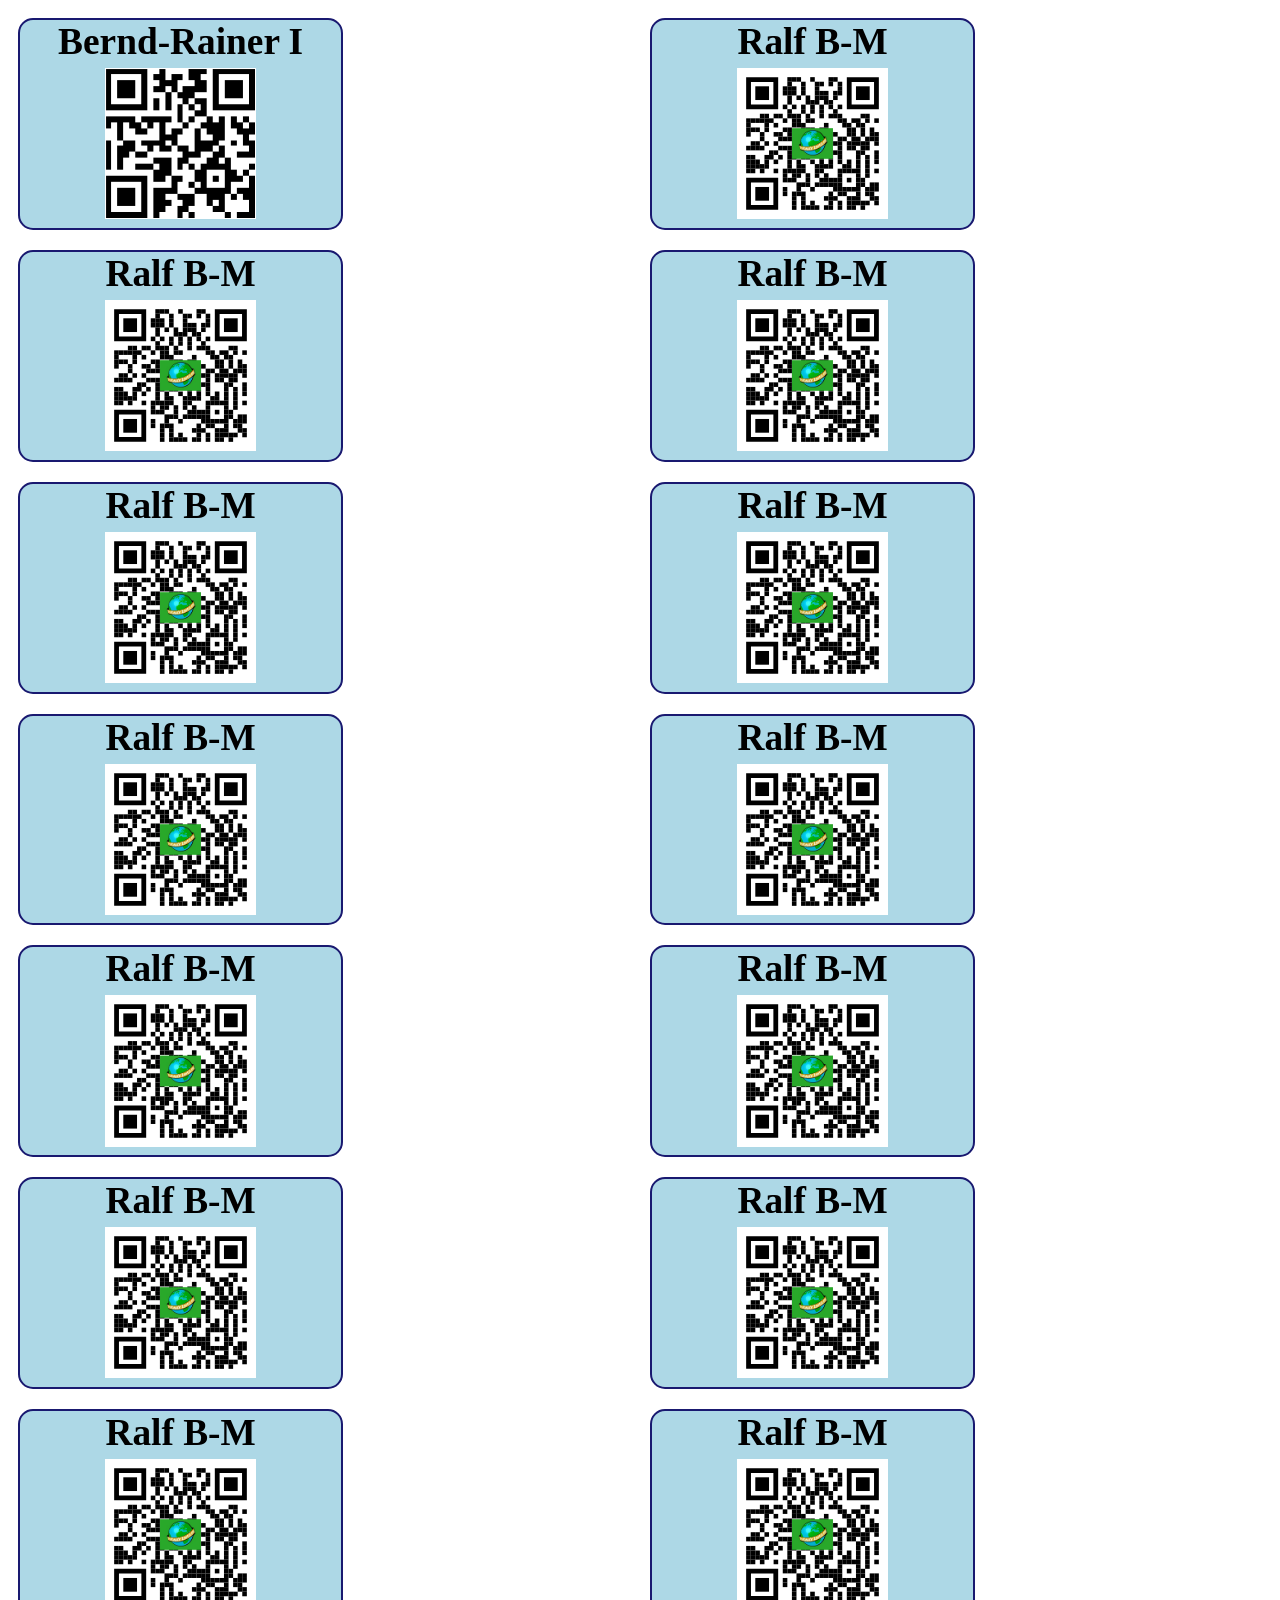
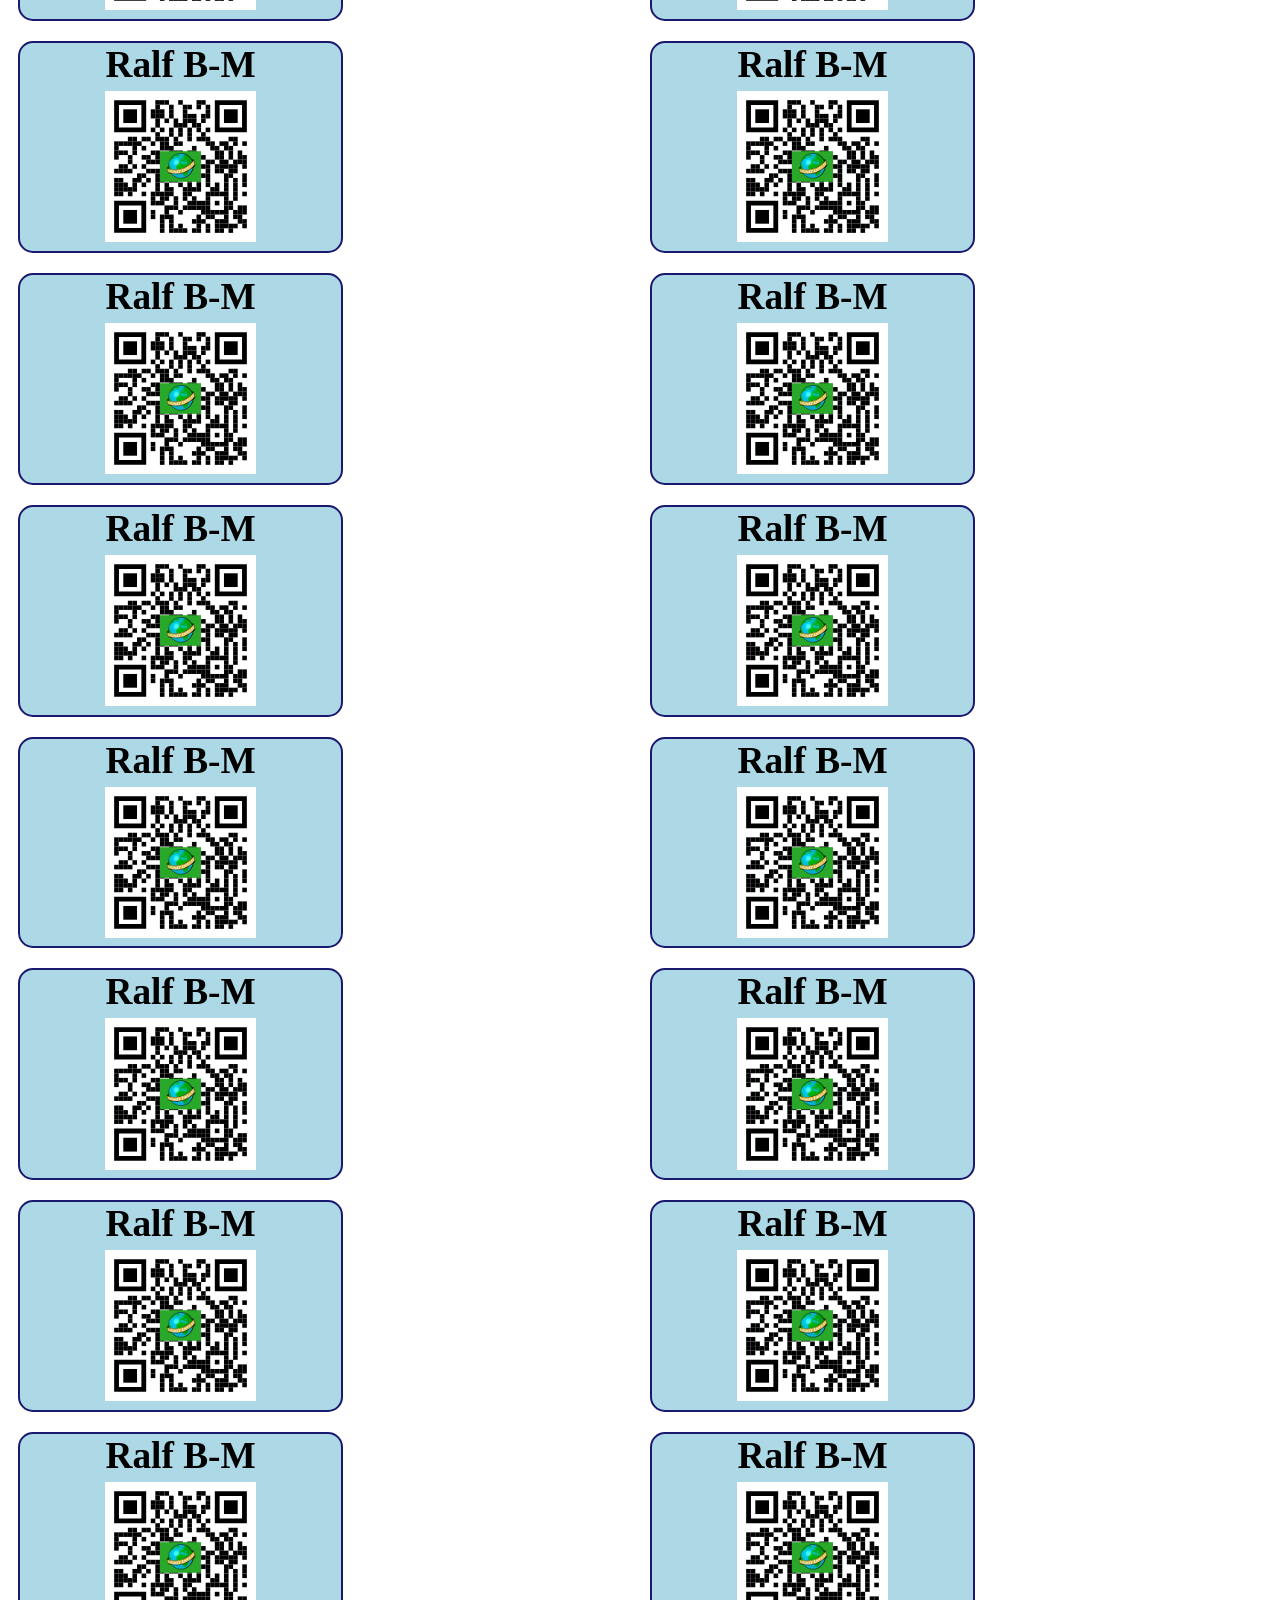
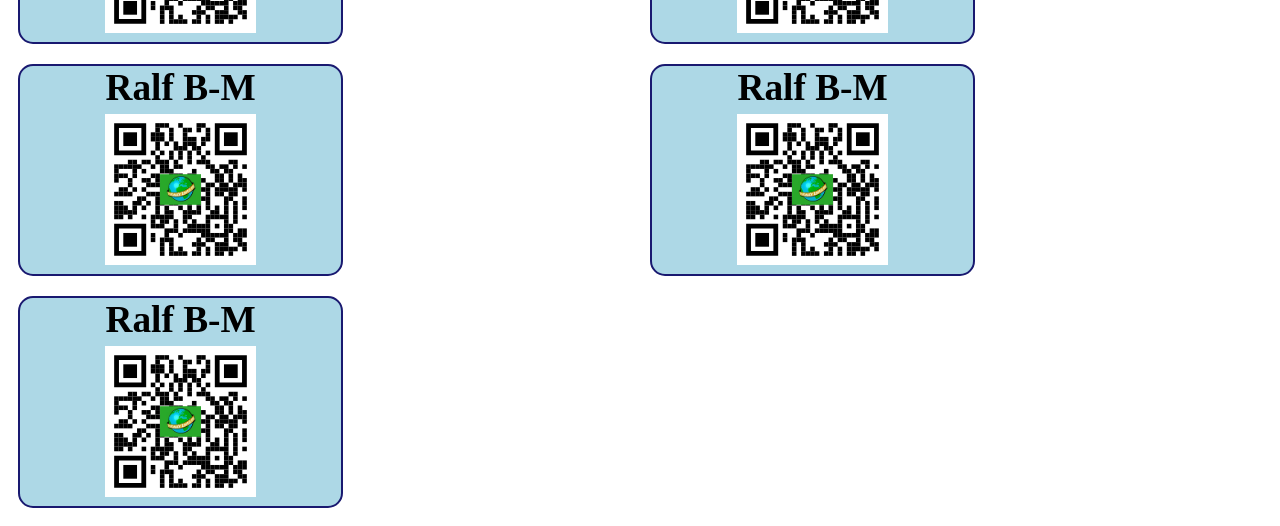
==== TPD-Badge/index.html @ 6e916c06 "- added html page for all TPD badges - new subdir with the qr-codes" ====
<!DOCTYPE html>
<html lang="en">
<head>
    <meta charset="UTF-8">
    <meta name="viewport" content="width=device-width, initial-scale=1.0">
    <title>TPD Badge</title>
    <link rel="stylesheet" href="style.css"></head>
<body>
    <div class="card">
        <div class="name">
            Bernd-Rainer I
        </div>
        <div class=qrcode>
            <img src="./qr-codes/Bernd-Rainer I.png" />
        </div>        
    </div>
    <div class="card">
        <div class="name">
            Ralf B-M
        </div>
        <div class=qrcode>
            <img src="qr-code.svg" />
        </div>        
    </div>
    <div class="card">
        <div class="name">
            Ralf B-M
        </div>
        <div class=qrcode>
            <img src="qr-code.svg" />
        </div>        
    </div>
    <div class="card">
        <div class="name">
            Ralf B-M
        </div>
        <div class=qrcode>
            <img src="qr-code.svg" />
        </div>        
    </div>
    <div class="card">
        <div class="name">
            Ralf B-M
        </div>
        <div class=qrcode>
            <img src="qr-code.svg" />
        </div>        
    </div>
    <div class="card">
        <div class="name">
            Ralf B-M
        </div>
        <div class=qrcode>
            <img src="qr-code.svg" />
        </div>        
    </div>
    <div class="card">
        <div class="name">
            Ralf B-M
        </div>
        <div class=qrcode>
            <img src="qr-code.svg" />
        </div>        
    </div>
    <div class="card">
        <div class="name">
            Ralf B-M
        </div>
        <div class=qrcode>
            <img src="qr-code.svg" />
        </div>        
    </div>
    <div class="card">
        <div class="name">
            Ralf B-M
        </div>
        <div class=qrcode>
            <img src="qr-code.svg" />
        </div>        
    </div>
    <div class="card">
        <div class="name">
            Ralf B-M
        </div>
        <div class=qrcode>
            <img src="qr-code.svg" />
        </div>        
    </div>
    <div class="card">
        <div class="name">
            Ralf B-M
        </div>
        <div class=qrcode>
            <img src="qr-code.svg" />
        </div>        
    </div>
    <div class="card">
        <div class="name">
            Ralf B-M
        </div>
        <div class=qrcode>
            <img src="qr-code.svg" />
        </div>        
    </div>
    <div class="card">
        <div class="name">
            Ralf B-M
        </div>
        <div class=qrcode>
            <img src="qr-code.svg" />
        </div>        
    </div>
    <div class="card">
        <div class="name">
            Ralf B-M
        </div>
        <div class=qrcode>
            <img src="qr-code.svg" />
        </div>        
    </div>
    <div class="card">
        <div class="name">
            Ralf B-M
        </div>
        <div class=qrcode>
            <img src="qr-code.svg" />
        </div>        
    </div>
    <div class="card">
        <div class="name">
            Ralf B-M
        </div>
        <div class=qrcode>
            <img src="qr-code.svg" />
        </div>        
    </div>
    <div class="card">
        <div class="name">
            Ralf B-M
        </div>
        <div class=qrcode>
            <img src="qr-code.svg" />
        </div>        
    </div>
    <div class="card">
        <div class="name">
            Ralf B-M
        </div>
        <div class=qrcode>
            <img src="qr-code.svg" />
        </div>        
    </div>
    <div class="card">
        <div class="name">
            Ralf B-M
        </div>
        <div class=qrcode>
            <img src="qr-code.svg" />
        </div>        
    </div>
    <div class="card">
        <div class="name">
            Ralf B-M
        </div>
        <div class=qrcode>
            <img src="qr-code.svg" />
        </div>        
    </div>
    <div class="card">
        <div class="name">
            Ralf B-M
        </div>
        <div class=qrcode>
            <img src="qr-code.svg" />
        </div>        
    </div>
    <div class="card">
        <div class="name">
            Ralf B-M
        </div>
        <div class=qrcode>
            <img src="qr-code.svg" />
        </div>        
    </div>
    <div class="card">
        <div class="name">
            Ralf B-M
        </div>
        <div class=qrcode>
            <img src="qr-code.svg" />
        </div>        
    </div>
    <div class="card">
        <div class="name">
            Ralf B-M
        </div>
        <div class=qrcode>
            <img src="qr-code.svg" />
        </div>        
    </div>
    <div class="card">
        <div class="name">
            Ralf B-M
        </div>
        <div class=qrcode>
            <img src="qr-code.svg" />
        </div>        
    </div>
    <div class="card">
        <div class="name">
            Ralf B-M
        </div>
        <div class=qrcode>
            <img src="qr-code.svg" />
        </div>        
    </div>
    <div class="card">
        <div class="name">
            Ralf B-M
        </div>
        <div class=qrcode>
            <img src="qr-code.svg" />
        </div>        
    </div>
    <div class="card">
        <div class="name">
            Ralf B-M
        </div>
        <div class=qrcode>
            <img src="qr-code.svg" />
        </div>        
    </div>
    <div class="card">
        <div class="name">
            Ralf B-M
        </div>
        <div class=qrcode>
            <img src="qr-code.svg" />
        </div>        
    </div>
    <div class="card">
        <div class="name">
            Ralf B-M
        </div>
        <div class=qrcode>
            <img src="qr-code.svg" />
        </div>        
    </div>
    <div class="card">
        <div class="name">
            Ralf B-M
        </div>
        <div class=qrcode>
            <img src="qr-code.svg" />
        </div>        
    </div>
</body>
</html>
---- TPD-Badge/style.css ----
body {
  font-family: 'Times New Roman';
  display: grid;
  grid-template-columns: auto auto;
}

.card {
  border: 2px solid midnightblue;
  border-radius: 15px;
  width: 85mm;
  height: 55mm;
  margin: 10px;
  background-color: lightblue;
}

.name {
    text-align: center ;    
    font-size: 28pt;
    font-weight: bold;
}

.qrcode {
    display: flex;
    margin: 5px auto;
    height: 40mm;
    width: 40mm;
}
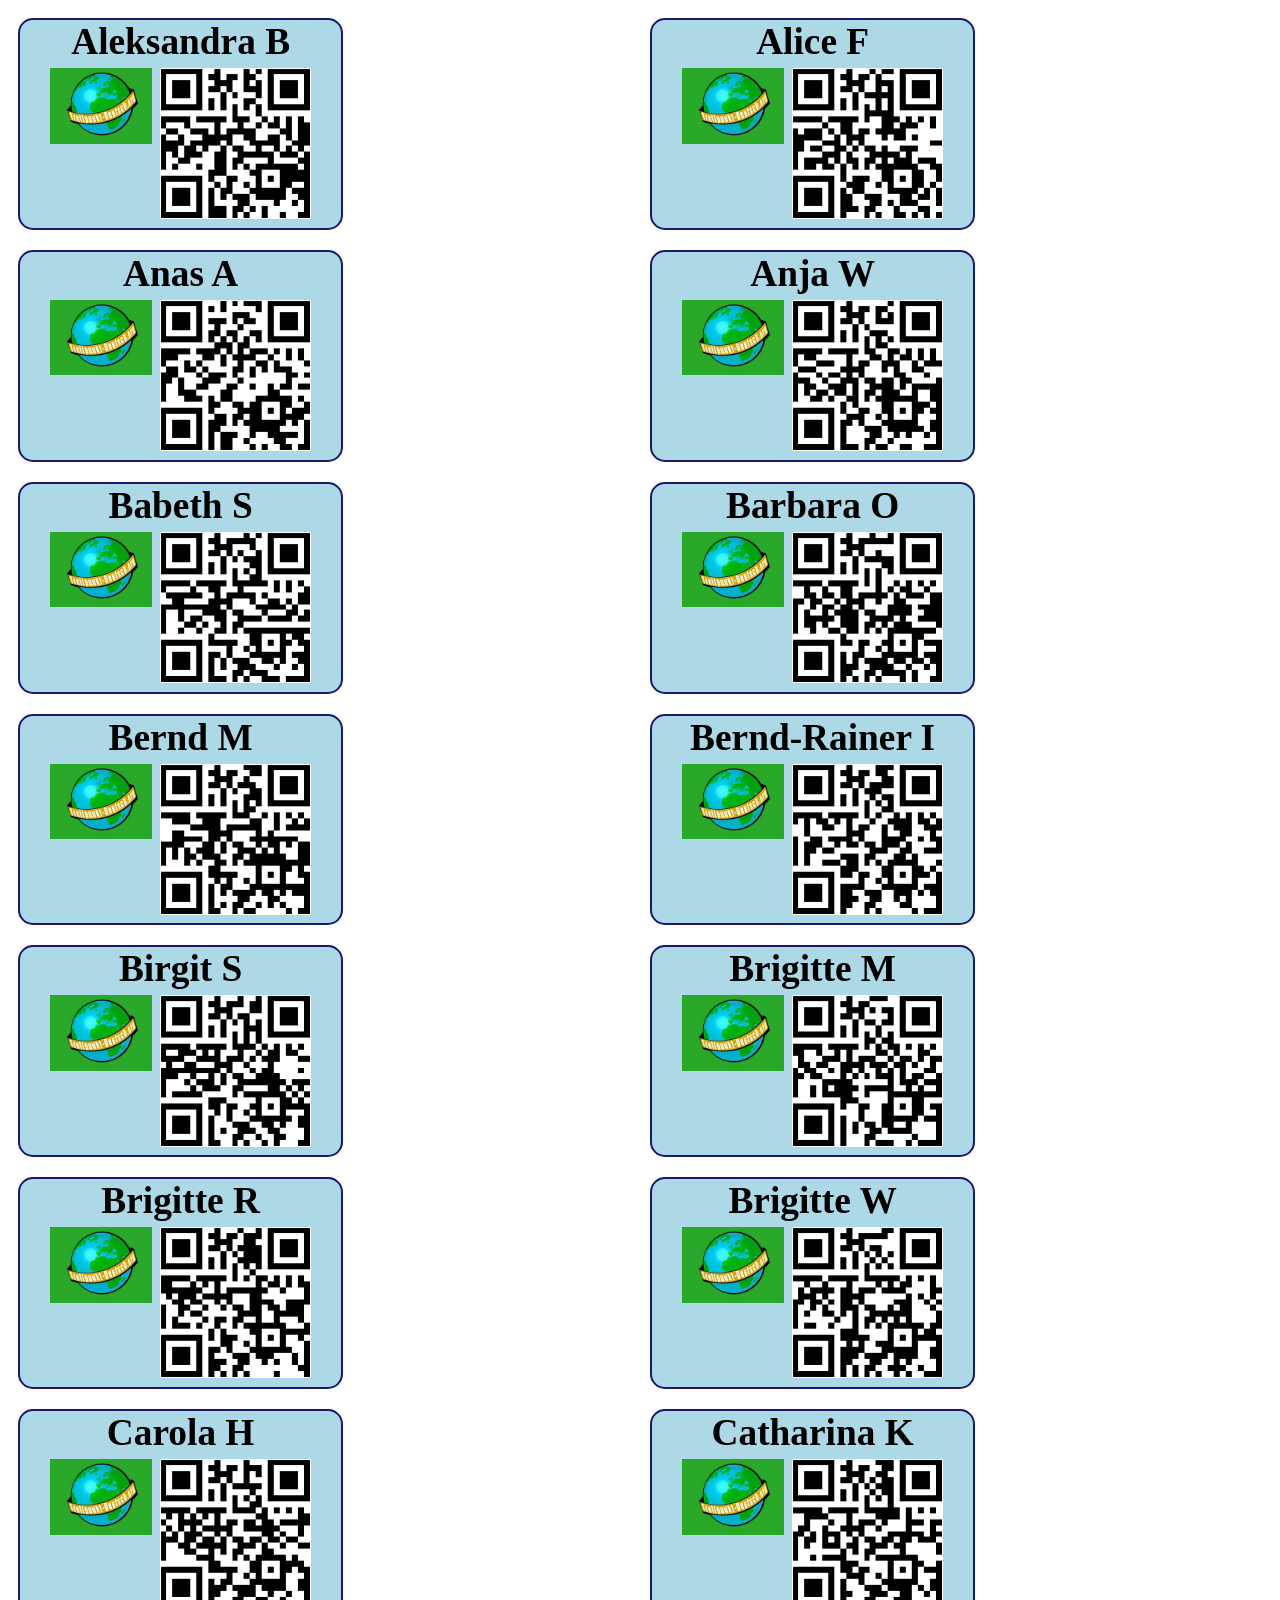
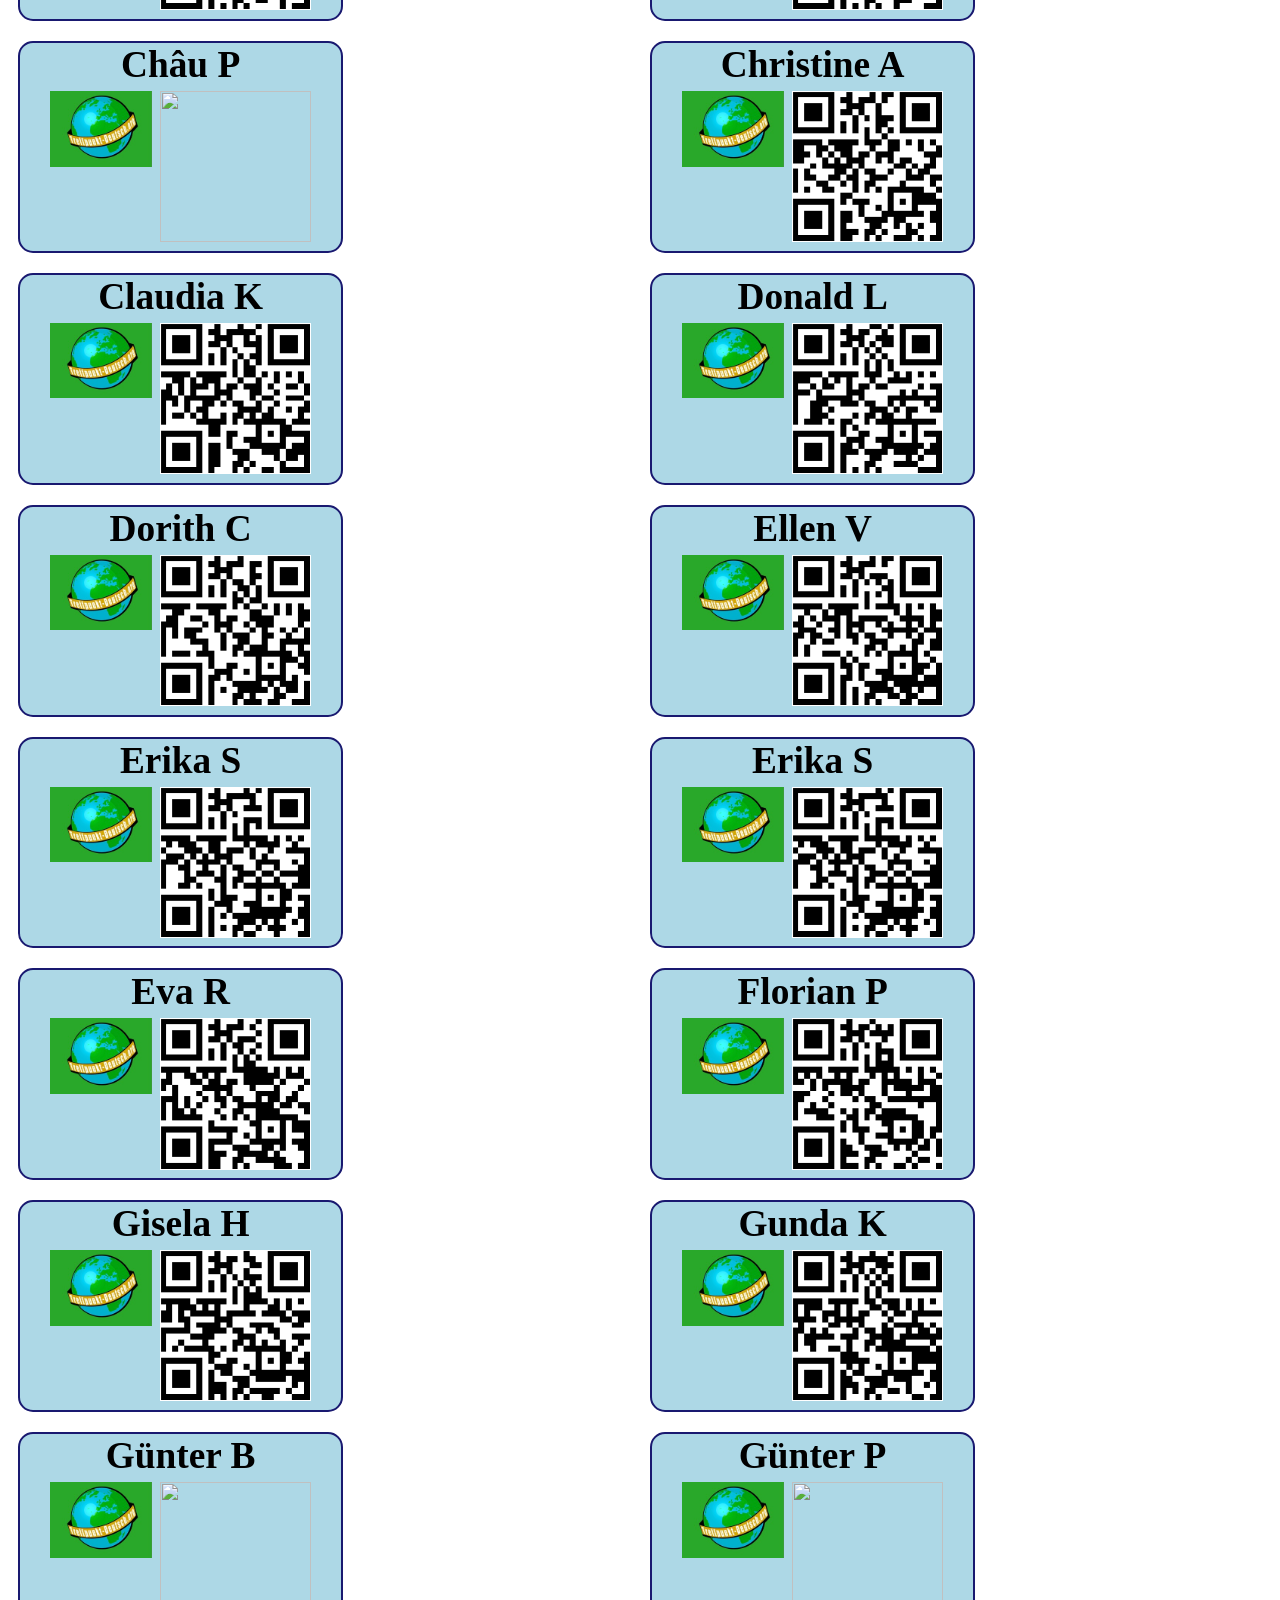
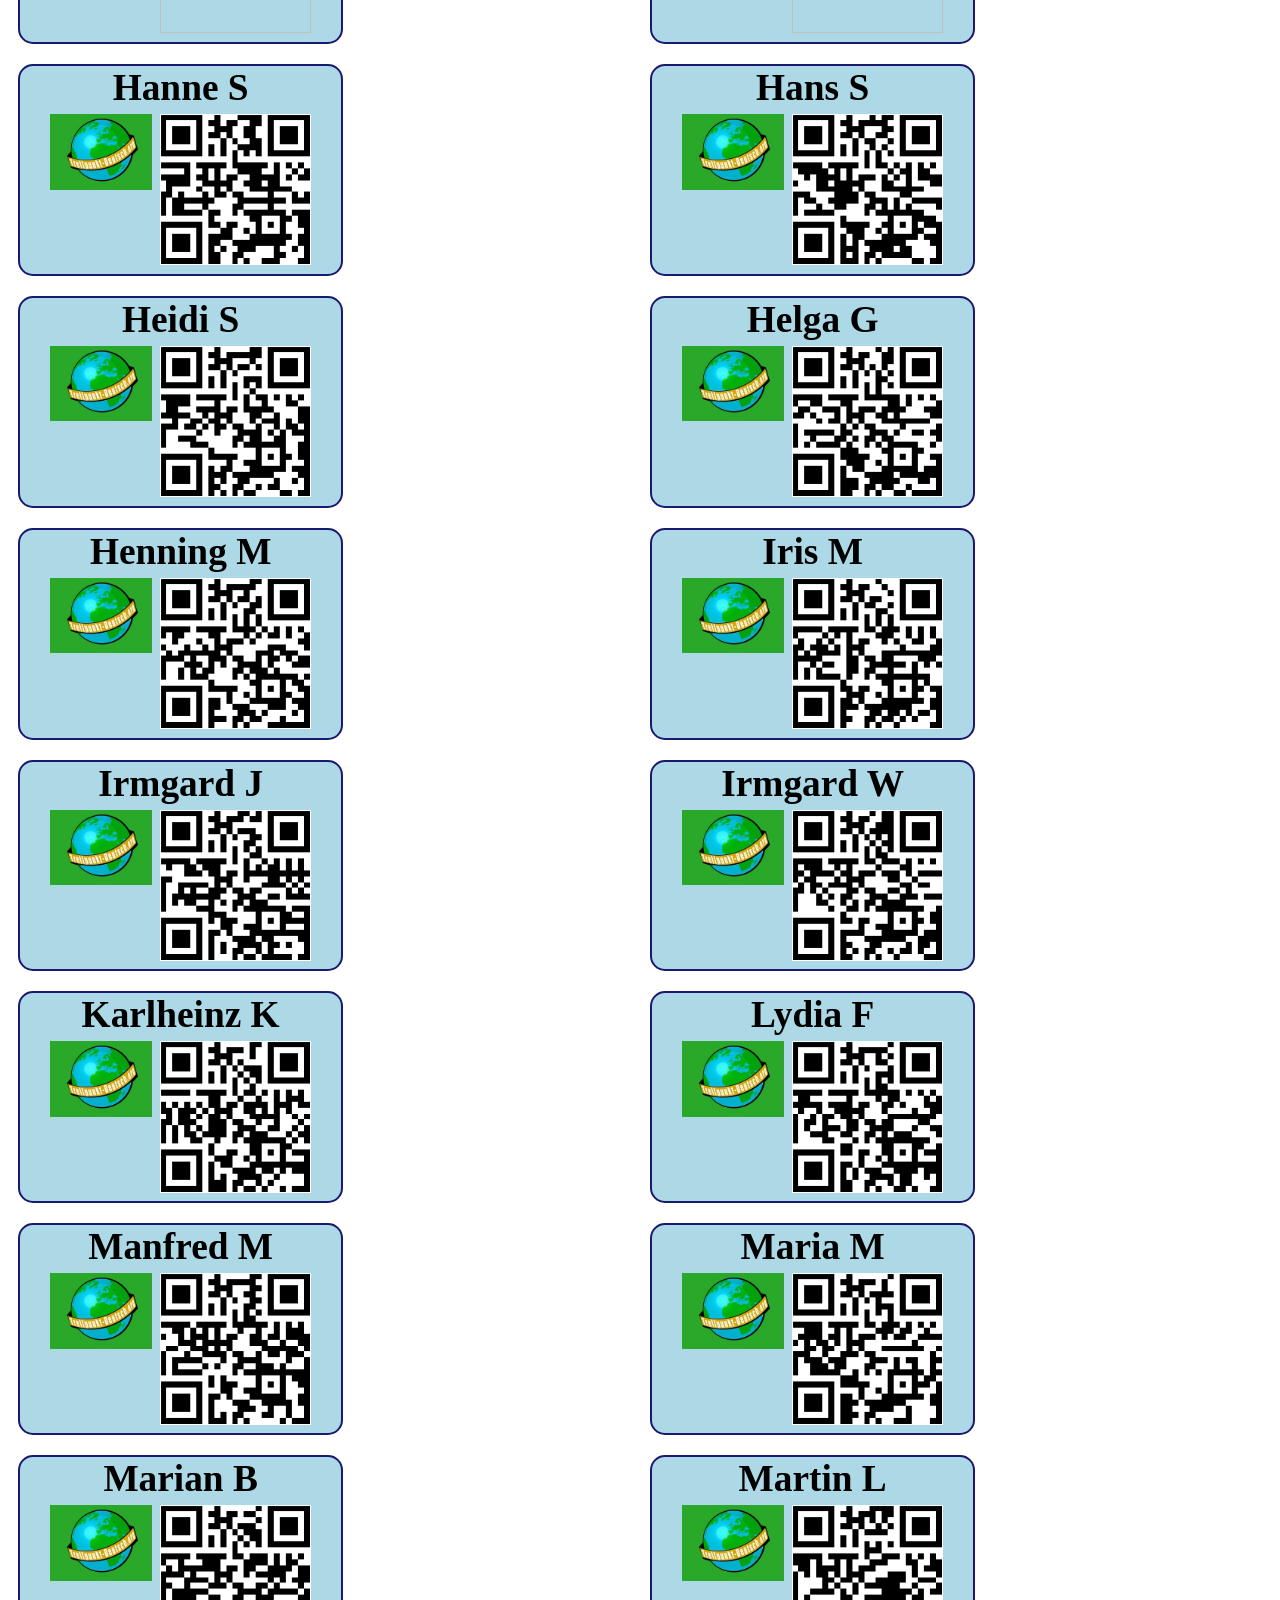
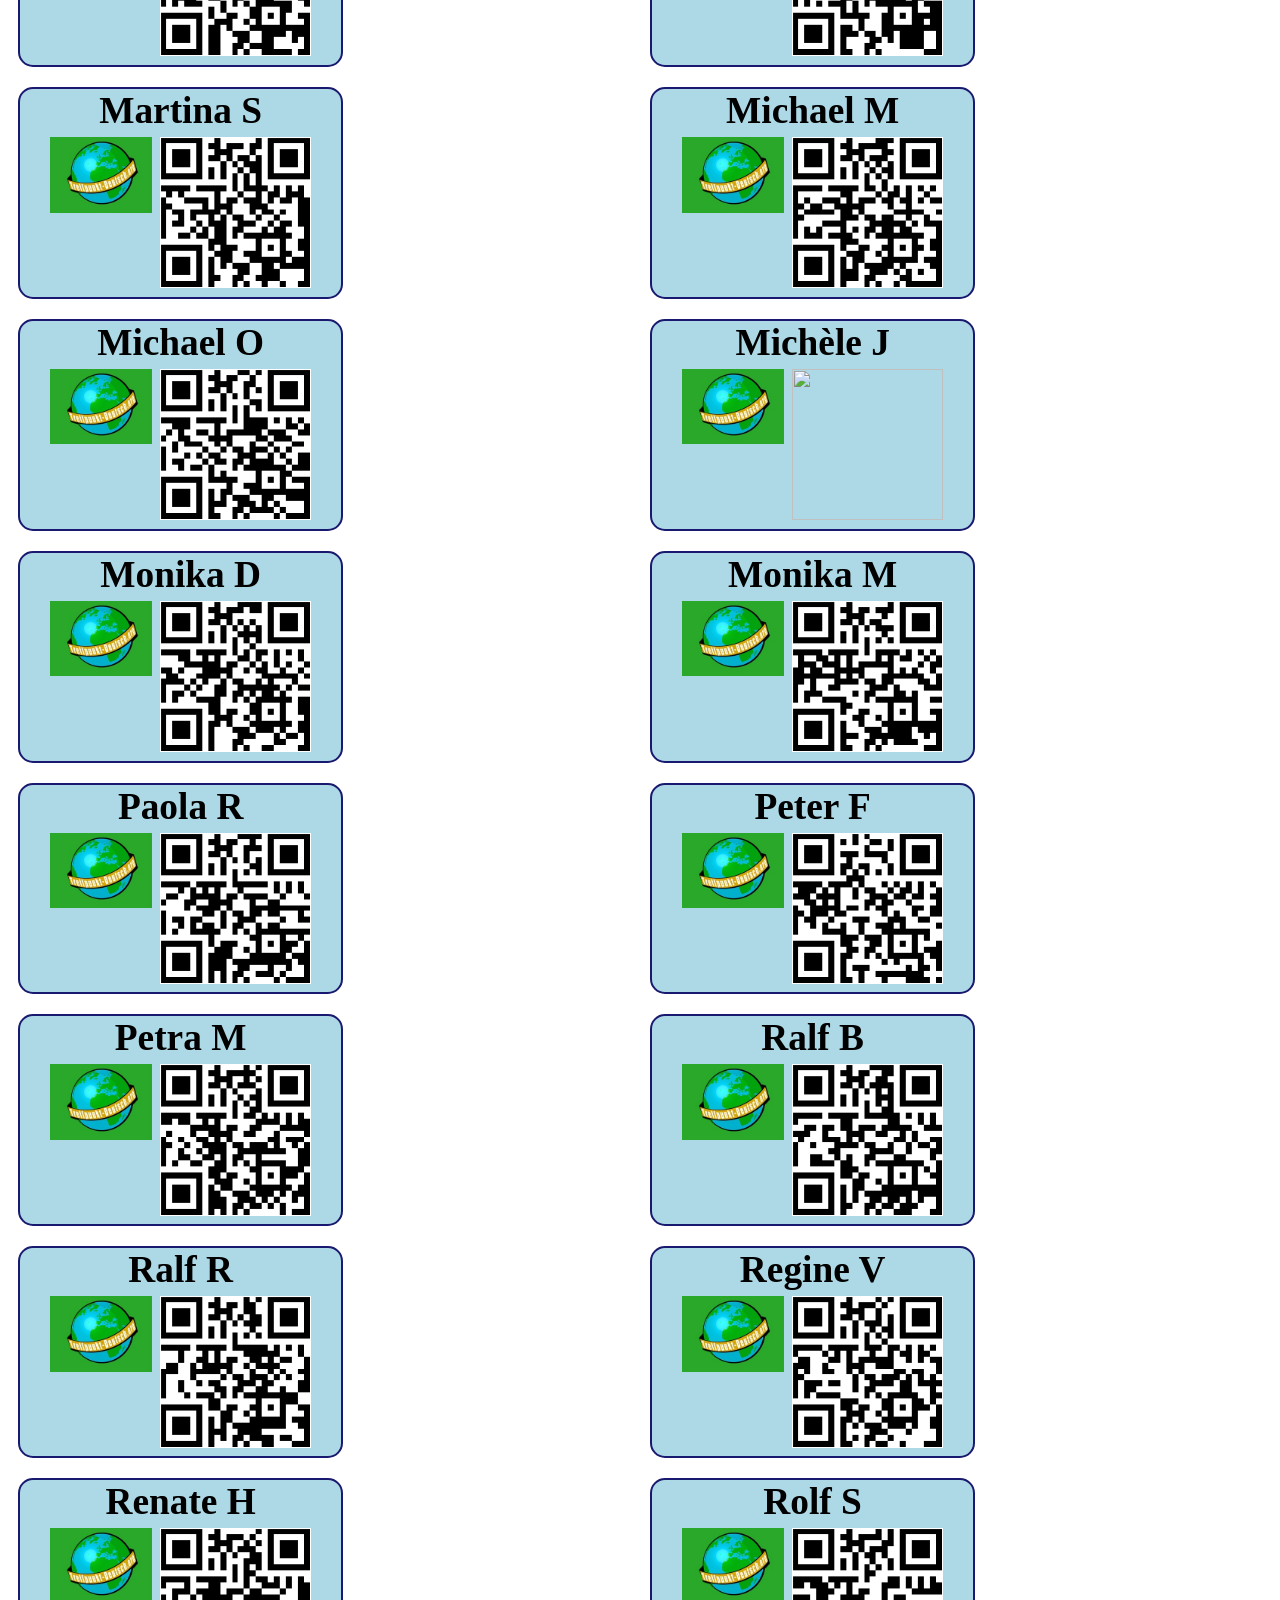
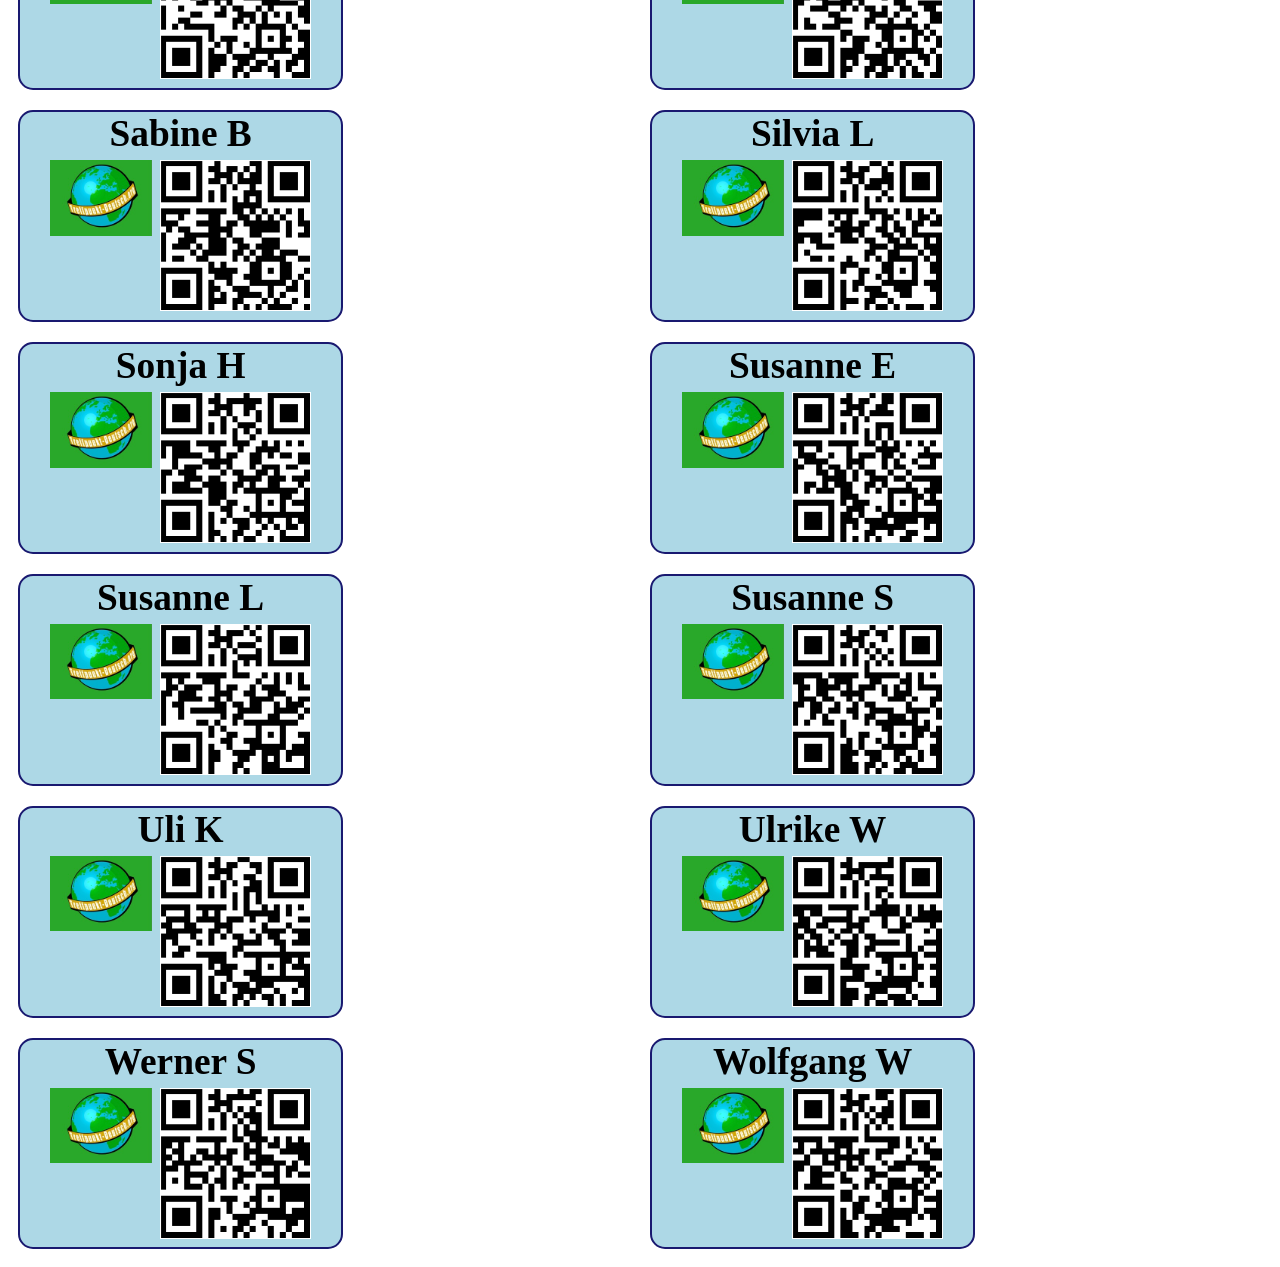
==== commit 2086c006: "- Created all .png QR codes - updated index.html with all mentors" ====
--- a/TPD-Badge/index.html
+++ b/TPD-Badge/index.html
@@ -8,250 +8,596 @@
 <body>
     <div class="card">
         <div class="name">
+            Aleksandra B
+        </div>
+        <div class=qrcode>
+            <img class="logo" src="./treffpunkt-deutsch.jpg"/>
+            <img class="qr" src="./qr-codes/Aleksandra B.png"/>
+        </div>        
+    </div>
+    <div class="card">
+        <div class="name">
+            Alice F
+        </div>
+        <div class=qrcode>
+            <img class="logo" src="./treffpunkt-deutsch.jpg"/>
+            <img class="qr" src="./qr-codes/Alice F.png" />
+        </div>        
+    </div>
+    <div class="card">
+        <div class="name">
+            Anas A
+        </div>
+        <div class=qrcode>
+            <img class="logo" src="./treffpunkt-deutsch.jpg"/>
+            <img class="qr" src="./qr-codes/Anas A.png" />
+        </div>        
+    </div>
+    <div class="card">
+        <div class="name">
+            Anja W
+        </div>
+        <div class=qrcode>
+            <img class="logo" src="./treffpunkt-deutsch.jpg"/>
+            <img class="qr" src="./qr-codes/Anja W.png" />
+        </div>        
+    </div>
+    <div class="card">
+        <div class="name">
+            Babeth S
+        </div>
+        <div class=qrcode>
+            <img class="logo" src="./treffpunkt-deutsch.jpg"/>
+            <img class="qr" src="./qr-codes/Babeth S.png" />
+        </div>        
+    </div>
+    <div class="card">
+        <div class="name">
+            Barbara O
+        </div>
+        <div class=qrcode>
+            <img class="logo" src="./treffpunkt-deutsch.jpg"/>
+            <img class="qr" src="./qr-codes/Barbara O.png" />
+        </div>        
+    </div>
+    <div class="card">
+        <div class="name">
+            Bernd M
+        </div>
+        <div class=qrcode>
+            <img class="logo" src="./treffpunkt-deutsch.jpg"/>
+            <img class="qr" src="./qr-codes/Bernd M.png" />
+        </div>        
+    </div>
+    <div class="card">
+        <div class="name">
             Bernd-Rainer I
         </div>
         <div class=qrcode>
-            <img src="./qr-codes/Bernd-Rainer I.png" />
-        </div>        
-    </div>
-    <div class="card">
-        <div class="name">
-            Ralf B-M
-        </div>
-        <div class=qrcode>
-            <img src="qr-code.svg" />
-        </div>        
-    </div>
-    <div class="card">
-        <div class="name">
-            Ralf B-M
-        </div>
-        <div class=qrcode>
-            <img src="qr-code.svg" />
-        </div>        
-    </div>
-    <div class="card">
-        <div class="name">
-            Ralf B-M
-        </div>
-        <div class=qrcode>
-            <img src="qr-code.svg" />
-        </div>        
-    </div>
-    <div class="card">
-        <div class="name">
-            Ralf B-M
-        </div>
-        <div class=qrcode>
-            <img src="qr-code.svg" />
-        </div>        
-    </div>
-    <div class="card">
-        <div class="name">
-            Ralf B-M
-        </div>
-        <div class=qrcode>
-            <img src="qr-code.svg" />
-        </div>        
-    </div>
-    <div class="card">
-        <div class="name">
-            Ralf B-M
-        </div>
-        <div class=qrcode>
-            <img src="qr-code.svg" />
-        </div>        
-    </div>
-    <div class="card">
-        <div class="name">
-            Ralf B-M
-        </div>
-        <div class=qrcode>
-            <img src="qr-code.svg" />
-        </div>        
-    </div>
-    <div class="card">
-        <div class="name">
-            Ralf B-M
-        </div>
-        <div class=qrcode>
-            <img src="qr-code.svg" />
-        </div>        
-    </div>
-    <div class="card">
-        <div class="name">
-            Ralf B-M
-        </div>
-        <div class=qrcode>
-            <img src="qr-code.svg" />
-        </div>        
-    </div>
-    <div class="card">
-        <div class="name">
-            Ralf B-M
-        </div>
-        <div class=qrcode>
-            <img src="qr-code.svg" />
-        </div>        
-    </div>
-    <div class="card">
-        <div class="name">
-            Ralf B-M
-        </div>
-        <div class=qrcode>
-            <img src="qr-code.svg" />
-        </div>        
-    </div>
-    <div class="card">
-        <div class="name">
-            Ralf B-M
-        </div>
-        <div class=qrcode>
-            <img src="qr-code.svg" />
-        </div>        
-    </div>
-    <div class="card">
-        <div class="name">
-            Ralf B-M
-        </div>
-        <div class=qrcode>
-            <img src="qr-code.svg" />
-        </div>        
-    </div>
-    <div class="card">
-        <div class="name">
-            Ralf B-M
-        </div>
-        <div class=qrcode>
-            <img src="qr-code.svg" />
-        </div>        
-    </div>
-    <div class="card">
-        <div class="name">
-            Ralf B-M
-        </div>
-        <div class=qrcode>
-            <img src="qr-code.svg" />
-        </div>        
-    </div>
-    <div class="card">
-        <div class="name">
-            Ralf B-M
-        </div>
-        <div class=qrcode>
-            <img src="qr-code.svg" />
-        </div>        
-    </div>
-    <div class="card">
-        <div class="name">
-            Ralf B-M
-        </div>
-        <div class=qrcode>
-            <img src="qr-code.svg" />
-        </div>        
-    </div>
-    <div class="card">
-        <div class="name">
-            Ralf B-M
-        </div>
-        <div class=qrcode>
-            <img src="qr-code.svg" />
-        </div>        
-    </div>
-    <div class="card">
-        <div class="name">
-            Ralf B-M
-        </div>
-        <div class=qrcode>
-            <img src="qr-code.svg" />
-        </div>        
-    </div>
-    <div class="card">
-        <div class="name">
-            Ralf B-M
-        </div>
-        <div class=qrcode>
-            <img src="qr-code.svg" />
-        </div>        
-    </div>
-    <div class="card">
-        <div class="name">
-            Ralf B-M
-        </div>
-        <div class=qrcode>
-            <img src="qr-code.svg" />
-        </div>        
-    </div>
-    <div class="card">
-        <div class="name">
-            Ralf B-M
-        </div>
-        <div class=qrcode>
-            <img src="qr-code.svg" />
-        </div>        
-    </div>
-    <div class="card">
-        <div class="name">
-            Ralf B-M
-        </div>
-        <div class=qrcode>
-            <img src="qr-code.svg" />
-        </div>        
-    </div>
-    <div class="card">
-        <div class="name">
-            Ralf B-M
-        </div>
-        <div class=qrcode>
-            <img src="qr-code.svg" />
-        </div>        
-    </div>
-    <div class="card">
-        <div class="name">
-            Ralf B-M
-        </div>
-        <div class=qrcode>
-            <img src="qr-code.svg" />
-        </div>        
-    </div>
-    <div class="card">
-        <div class="name">
-            Ralf B-M
-        </div>
-        <div class=qrcode>
-            <img src="qr-code.svg" />
-        </div>        
-    </div>
-    <div class="card">
-        <div class="name">
-            Ralf B-M
-        </div>
-        <div class=qrcode>
-            <img src="qr-code.svg" />
-        </div>        
-    </div>
-    <div class="card">
-        <div class="name">
-            Ralf B-M
-        </div>
-        <div class=qrcode>
-            <img src="qr-code.svg" />
-        </div>        
-    </div>
-    <div class="card">
-        <div class="name">
-            Ralf B-M
-        </div>
-        <div class=qrcode>
-            <img src="qr-code.svg" />
-        </div>        
-    </div>
-    <div class="card">
-        <div class="name">
-            Ralf B-M
-        </div>
-        <div class=qrcode>
-            <img src="qr-code.svg" />
+            <img class="logo" src="./treffpunkt-deutsch.jpg"/>
+            <img class="qr" src="./qr-codes/Bernd-Rainer I.png" />
+        </div>        
+    </div>
+    <div class="card">
+        <div class="name">
+            Birgit S
+        </div>
+        <div class=qrcode>
+            <img class="logo" src="./treffpunkt-deutsch.jpg"/>
+            <img class="qr" src="./qr-codes/Birgit S.png" />
+        </div>        
+    </div>
+    <div class="card">
+        <div class="name">
+            Brigitte M
+        </div>
+        <div class=qrcode>
+            <img class="logo" src="./treffpunkt-deutsch.jpg"/>
+            <img class="qr" src="./qr-codes/Brigitte M.png" />
+        </div>        
+    </div>
+    <div class="card">
+        <div class="name">
+            Brigitte R
+        </div>
+        <div class=qrcode>
+            <img class="logo" src="./treffpunkt-deutsch.jpg"/>
+            <img class="qr" src="./qr-codes/Brigitte R.png" />
+        </div>        
+    </div>
+    <div class="card">
+        <div class="name">
+            Brigitte W
+        </div>
+        <div class=qrcode>
+            <img class="logo" src="./treffpunkt-deutsch.jpg"/>
+            <img class="qr" src="./qr-codes/Brigitte W.png" />
+        </div>        
+    </div>
+    <div class="card">
+        <div class="name">
+            Carola H
+        </div>
+        <div class=qrcode>
+            <img class="logo" src="./treffpunkt-deutsch.jpg"/>
+            <img class="qr" src="./qr-codes/Carola H.png" />
+        </div>        
+    </div>
+    <div class="card">
+        <div class="name">
+            Catharina K
+        </div>
+        <div class=qrcode>
+            <img class="logo" src="./treffpunkt-deutsch.jpg"/>
+            <img class="qr" src="./qr-codes/Catharina K.png" />
+        </div>        
+    </div>
+    <div class="card">
+        <div class="name">
+            Châu P
+        </div>
+        <div class=qrcode>
+            <img class="logo" src="./treffpunkt-deutsch.jpg"/>
+            <img class="qr" src="./qr-codes/Châu P.png" />
+        </div>        
+    </div>
+    <div class="card">
+        <div class="name">
+            Christine A
+        </div>
+        <div class=qrcode>
+            <img class="logo" src="./treffpunkt-deutsch.jpg"/>
+            <img class="qr" src="./qr-codes/Christine A.png" />
+        </div>        
+    </div>
+    <div class="card">
+        <div class="name">
+            Claudia K
+        </div>
+        <div class=qrcode>
+            <img class="logo" src="./treffpunkt-deutsch.jpg"/>
+            <img class="qr" src="./qr-codes/Claudia K.png" />
+        </div>        
+    </div>
+    <div class="card">
+        <div class="name">
+            Donald L
+        </div>
+        <div class=qrcode>
+            <img class="logo" src="./treffpunkt-deutsch.jpg"/>
+            <img class="qr" src="./qr-codes/Donald L.png" />
+        </div>        
+    </div>
+    <div class="card">
+        <div class="name">
+            Dorith C
+        </div>
+        <div class=qrcode>
+            <img class="logo" src="./treffpunkt-deutsch.jpg"/>
+            <img class="qr" src="./qr-codes/Dorith C.png" />
+        </div>        
+    </div>
+    <div class="card">
+        <div class="name">
+            Ellen V
+        </div>
+        <div class=qrcode>
+            <img class="logo" src="./treffpunkt-deutsch.jpg"/>
+            <img class="qr" src="./qr-codes/Ellen V.png" />
+        </div>        
+    </div>
+    <div class="card">
+        <div class="name">
+            Erika S
+        </div>
+        <div class=qrcode>
+            <img class="logo" src="./treffpunkt-deutsch.jpg"/>
+            <img class="qr" src="./qr-codes/Erika S.png" />
+        </div>        
+    </div>
+    <div class="card">
+        <div class="name">
+            Erika S
+        </div>
+        <div class=qrcode>
+            <img class="logo" src="./treffpunkt-deutsch.jpg"/>
+            <img class="qr" src="./qr-codes/Erika S.png" />
+        </div>        
+    </div>
+    <div class="card">
+        <div class="name">
+            Eva R
+        </div>
+        <div class=qrcode>
+            <img class="logo" src="./treffpunkt-deutsch.jpg"/>
+            <img class="qr" src="./qr-codes/Eva R.png" />
+        </div>        
+    </div>
+    <div class="card">
+        <div class="name">
+            Florian P
+        </div>
+        <div class=qrcode>
+            <img class="logo" src="./treffpunkt-deutsch.jpg"/>
+            <img class="qr" src="./qr-codes/Florian P.png" />
+        </div>        
+    </div>
+    <div class="card">
+        <div class="name">
+            Gisela H
+        </div>
+        <div class=qrcode>
+            <img class="logo" src="./treffpunkt-deutsch.jpg"/>
+            <img class="qr" src="./qr-codes/Gisela H.png" />
+        </div>        
+    </div>
+    <div class="card">
+        <div class="name">
+            Gunda K
+        </div>
+        <div class=qrcode>
+            <img class="logo" src="./treffpunkt-deutsch.jpg"/>
+            <img class="qr" src="./qr-codes/Gunda K.png" />
+        </div>        
+    </div>
+    <div class="card">
+        <div class="name">
+            Günter B
+        </div>
+        <div class=qrcode>
+            <img class="logo" src="./treffpunkt-deutsch.jpg"/>
+            <img class="qr" src="./qr-codes/Günter B.png" />
+        </div>        
+    </div>
+    <div class="card">
+        <div class="name">
+            Günter P
+        </div>
+        <div class=qrcode>
+            <img class="logo" src="./treffpunkt-deutsch.jpg"/>
+            <img class="qr" src="./qr-codes/Günter P.png" />
+        </div>        
+    </div>
+    <div class="card">
+        <div class="name">
+            Hanne S
+        </div>
+        <div class=qrcode>
+            <img class="logo" src="./treffpunkt-deutsch.jpg"/>
+            <img class="qr" src="./qr-codes/Hanne S.png" />
+        </div>        
+    </div>
+    <div class="card">
+        <div class="name">
+            Hans S
+        </div>
+        <div class=qrcode>
+            <img class="logo" src="./treffpunkt-deutsch.jpg"/>
+            <img class="qr" src="./qr-codes/Hans S.png" />
+        </div>        
+    </div>
+    <div class="card">
+        <div class="name">
+            Heidi S
+        </div>
+        <div class=qrcode>
+            <img class="logo" src="./treffpunkt-deutsch.jpg"/>
+            <img class="qr" src="./qr-codes/Heidi S.png" />
+        </div>        
+    </div>
+    <div class="card">
+        <div class="name">
+            Helga G
+        </div>
+        <div class=qrcode>
+            <img class="logo" src="./treffpunkt-deutsch.jpg"/>
+            <img class="qr" src="./qr-codes/Helga G.png" />
+        </div>        
+    </div>
+    <div class="card">
+        <div class="name">
+            Henning M
+        </div>
+        <div class=qrcode>
+            <img class="logo" src="./treffpunkt-deutsch.jpg"/>
+            <img class="qr" src="./qr-codes/Henning M.png" />
+        </div>        
+    </div>
+    <div class="card">
+        <div class="name">
+            Iris M
+        </div>
+        <div class=qrcode>
+            <img class="logo" src="./treffpunkt-deutsch.jpg"/>
+            <img class="qr" src="./qr-codes/Iris M.png" />
+        </div>        
+    </div>
+    <div class="card">
+        <div class="name">
+            Irmgard J
+        </div>
+        <div class=qrcode>
+            <img class="logo" src="./treffpunkt-deutsch.jpg"/>
+            <img class="qr" src="./qr-codes/Irmgard J.png" />
+        </div>        
+    </div>
+    <div class="card">
+        <div class="name">
+            Irmgard W
+        </div>
+        <div class=qrcode>
+            <img class="logo" src="./treffpunkt-deutsch.jpg"/>
+            <img class="qr" src="./qr-codes/Irmgard W.png" />
+        </div>        
+    </div>
+    <div class="card">
+        <div class="name">
+            Karlheinz K
+        </div>
+        <div class=qrcode>
+            <img class="logo" src="./treffpunkt-deutsch.jpg"/>
+            <img class="qr" src="./qr-codes/Karlheinz K.png" />
+        </div>        
+    </div>
+    <div class="card">
+        <div class="name">
+            Lydia F
+        </div>
+        <div class=qrcode>
+            <img class="logo" src="./treffpunkt-deutsch.jpg"/>
+            <img class="qr" src="./qr-codes/Lydia F.png" />
+        </div>        
+    </div>
+    <div class="card">
+        <div class="name">
+            Manfred M
+        </div>
+        <div class=qrcode>
+            <img class="logo" src="./treffpunkt-deutsch.jpg"/>
+            <img class="qr" src="./qr-codes/Manfred M.png" />
+        </div>        
+    </div>
+    <div class="card">
+        <div class="name">
+            Maria M
+        </div>
+        <div class=qrcode>
+            <img class="logo" src="./treffpunkt-deutsch.jpg"/>
+            <img class="qr" src="./qr-codes/Maria M.png" />
+        </div>        
+    </div>
+    <div class="card">
+        <div class="name">
+            Marian B
+        </div>
+        <div class=qrcode>
+            <img class="logo" src="./treffpunkt-deutsch.jpg"/>
+            <img class="qr" src="./qr-codes/Marian B.png" />
+        </div>        
+    </div>
+    <div class="card">
+        <div class="name">
+            Martin L
+        </div>
+        <div class=qrcode>
+            <img class="logo" src="./treffpunkt-deutsch.jpg"/>
+            <img class="qr" src="./qr-codes/Martin L.png" />
+        </div>        
+    </div>
+    <div class="card">
+        <div class="name">
+            Martina S
+        </div>
+        <div class=qrcode>
+            <img class="logo" src="./treffpunkt-deutsch.jpg"/>
+            <img class="qr" src="./qr-codes/Martina S.png" />
+        </div>        
+    </div>
+    <div class="card">
+        <div class="name">
+            Michael M
+        </div>
+        <div class=qrcode>
+            <img class="logo" src="./treffpunkt-deutsch.jpg"/>
+            <img class="qr" src="./qr-codes/Michael M.png" />
+        </div>        
+    </div>
+    <div class="card">
+        <div class="name">
+            Michael O
+        </div>
+        <div class=qrcode>
+            <img class="logo" src="./treffpunkt-deutsch.jpg"/>
+            <img class="qr" src="./qr-codes/Michael O.png" />
+        </div>        
+    </div>
+    <div class="card">
+        <div class="name">
+            Michèle J
+        </div>
+        <div class=qrcode>
+            <img class="logo" src="./treffpunkt-deutsch.jpg"/>
+            <img class="qr" src="./qr-codes/Michèle J.png" />
+        </div>        
+    </div>
+    <div class="card">
+        <div class="name">
+            Monika D
+        </div>
+        <div class=qrcode>
+            <img class="logo" src="./treffpunkt-deutsch.jpg"/>
+            <img class="qr" src="./qr-codes/Monika D.png" />
+        </div>        
+    </div>
+    <div class="card">
+        <div class="name">
+            Monika M
+        </div>
+        <div class=qrcode>
+            <img class="logo" src="./treffpunkt-deutsch.jpg"/>
+            <img class="qr" src="./qr-codes/Monika M.png" />
+        </div>        
+    </div>
+    <div class="card">
+        <div class="name">
+            Paola R
+        </div>
+        <div class=qrcode>
+            <img class="logo" src="./treffpunkt-deutsch.jpg"/>
+            <img class="qr" src="./qr-codes/Paola R.png" />
+        </div>        
+    </div>
+    <div class="card">
+        <div class="name">
+            Peter F
+        </div>
+        <div class=qrcode>
+            <img class="logo" src="./treffpunkt-deutsch.jpg"/>
+            <img class="qr" src="./qr-codes/Peter F.png" />
+        </div>        
+    </div>
+    <div class="card">
+        <div class="name">
+            Petra M
+        </div>
+        <div class=qrcode>
+            <img class="logo" src="./treffpunkt-deutsch.jpg"/>
+            <img class="qr" src="./qr-codes/Petra M.png" />
+        </div>        
+    </div>
+    <div class="card">
+        <div class="name">
+            Ralf B
+        </div>
+        <div class=qrcode>
+            <img class="logo" src="./treffpunkt-deutsch.jpg"/>
+            <img class="qr" src="./qr-codes/Ralf B.png" />
+        </div>        
+    </div>
+    <div class="card">
+        <div class="name">
+            Ralf R
+        </div>
+        <div class=qrcode>
+            <img class="logo" src="./treffpunkt-deutsch.jpg"/>
+            <img class="qr" src="./qr-codes/Ralf R.png" />
+        </div>        
+    </div>
+    <div class="card">
+        <div class="name">
+            Regine V
+        </div>
+        <div class=qrcode>
+            <img class="logo" src="./treffpunkt-deutsch.jpg"/>
+            <img class="qr" src="./qr-codes/Regine V.png" />
+        </div>        
+    </div>
+    <div class="card">
+        <div class="name">
+            Renate H
+        </div>
+        <div class=qrcode>
+            <img class="logo" src="./treffpunkt-deutsch.jpg"/>
+            <img class="qr" src="./qr-codes/Renate H.png" />
+        </div>        
+    </div>
+    <div class="card">
+        <div class="name">
+            Rolf S
+        </div>
+        <div class=qrcode>
+            <img class="logo" src="./treffpunkt-deutsch.jpg"/>
+            <img class="qr" src="./qr-codes/Rolf S.png" />
+        </div>        
+    </div>
+    <div class="card">
+        <div class="name">
+            Sabine B
+        </div>
+        <div class=qrcode>
+            <img class="logo" src="./treffpunkt-deutsch.jpg"/>
+            <img class="qr" src="./qr-codes/Sabine B.png" />
+        </div>        
+    </div>
+    <div class="card">
+        <div class="name">
+            Silvia L
+        </div>
+        <div class=qrcode>
+            <img class="logo" src="./treffpunkt-deutsch.jpg"/>
+            <img class="qr" src="./qr-codes/Silvia L.png" />
+        </div>        
+    </div>
+    <div class="card">
+        <div class="name">
+            Sonja H
+        </div>
+        <div class=qrcode>
+            <img class="logo" src="./treffpunkt-deutsch.jpg"/>
+            <img class="qr" src="./qr-codes/Sonja H.png" />
+        </div>        
+    </div>
+    <div class="card">
+        <div class="name">
+            Susanne E
+        </div>
+        <div class=qrcode>
+            <img class="logo" src="./treffpunkt-deutsch.jpg"/>
+            <img class="qr" src="./qr-codes/Susanne E.png" />
+        </div>        
+    </div>
+    <div class="card">
+        <div class="name">
+            Susanne L
+        </div>
+        <div class=qrcode>
+            <img class="logo" src="./treffpunkt-deutsch.jpg"/>
+            <img class="qr" src="./qr-codes/Susanne L.png" />
+        </div>        
+    </div>
+    <div class="card">
+        <div class="name">
+            Susanne S
+        </div>
+        <div class=qrcode>
+            <img class="logo" src="./treffpunkt-deutsch.jpg"/>
+            <img class="qr" src="./qr-codes/Susanne S.png" />
+        </div>        
+    </div>
+    <div class="card">
+        <div class="name">
+            Uli K
+        </div>
+        <div class=qrcode>
+            <img class="logo" src="./treffpunkt-deutsch.jpg"/>
+            <img class="qr" src="./qr-codes/Uli K.png" />
+        </div>        
+    </div>
+    <div class="card">
+        <div class="name">
+            Ulrike W
+        </div>
+        <div class=qrcode>
+            <img class="logo" src="./treffpunkt-deutsch.jpg"/>
+            <img class="qr" src="./qr-codes/Ulrike W.png" />
+        </div>        
+    </div>
+    <div class="card">
+        <div class="name">
+            Werner S
+        </div>
+        <div class=qrcode>
+            <img class="logo" src="./treffpunkt-deutsch.jpg"/>
+            <img class="qr" src="./qr-codes/Werner S.png" />
+        </div>        
+    </div>
+    <div class="card">
+        <div class="name">
+            Wolfgang W
+        </div>
+        <div class=qrcode>
+            <img class="logo" src="./treffpunkt-deutsch.jpg"/>
+            <img class="qr" src="./qr-codes/Wolfgang W.png" />
         </div>        
     </div>
 </body>
--- a/TPD-Badge/style.css
+++ b/TPD-Badge/style.css
@@ -11,6 +11,8 @@
   height: 55mm;
   margin: 10px;
   background-color: lightblue;
+  display: flex;
+  flex-direction: column;
 }
 
 .name {
@@ -22,6 +24,16 @@
 .qrcode {
     display: flex;
     margin: 5px auto;
-    height: 40mm;
-    width: 40mm;
+    gap: 8px;
 }
+
+.logo {
+  height: 20mm;
+  width: 27mm;
+}
+
+.qr {
+  height: 40mm;
+  width: 40mm;
+
+}
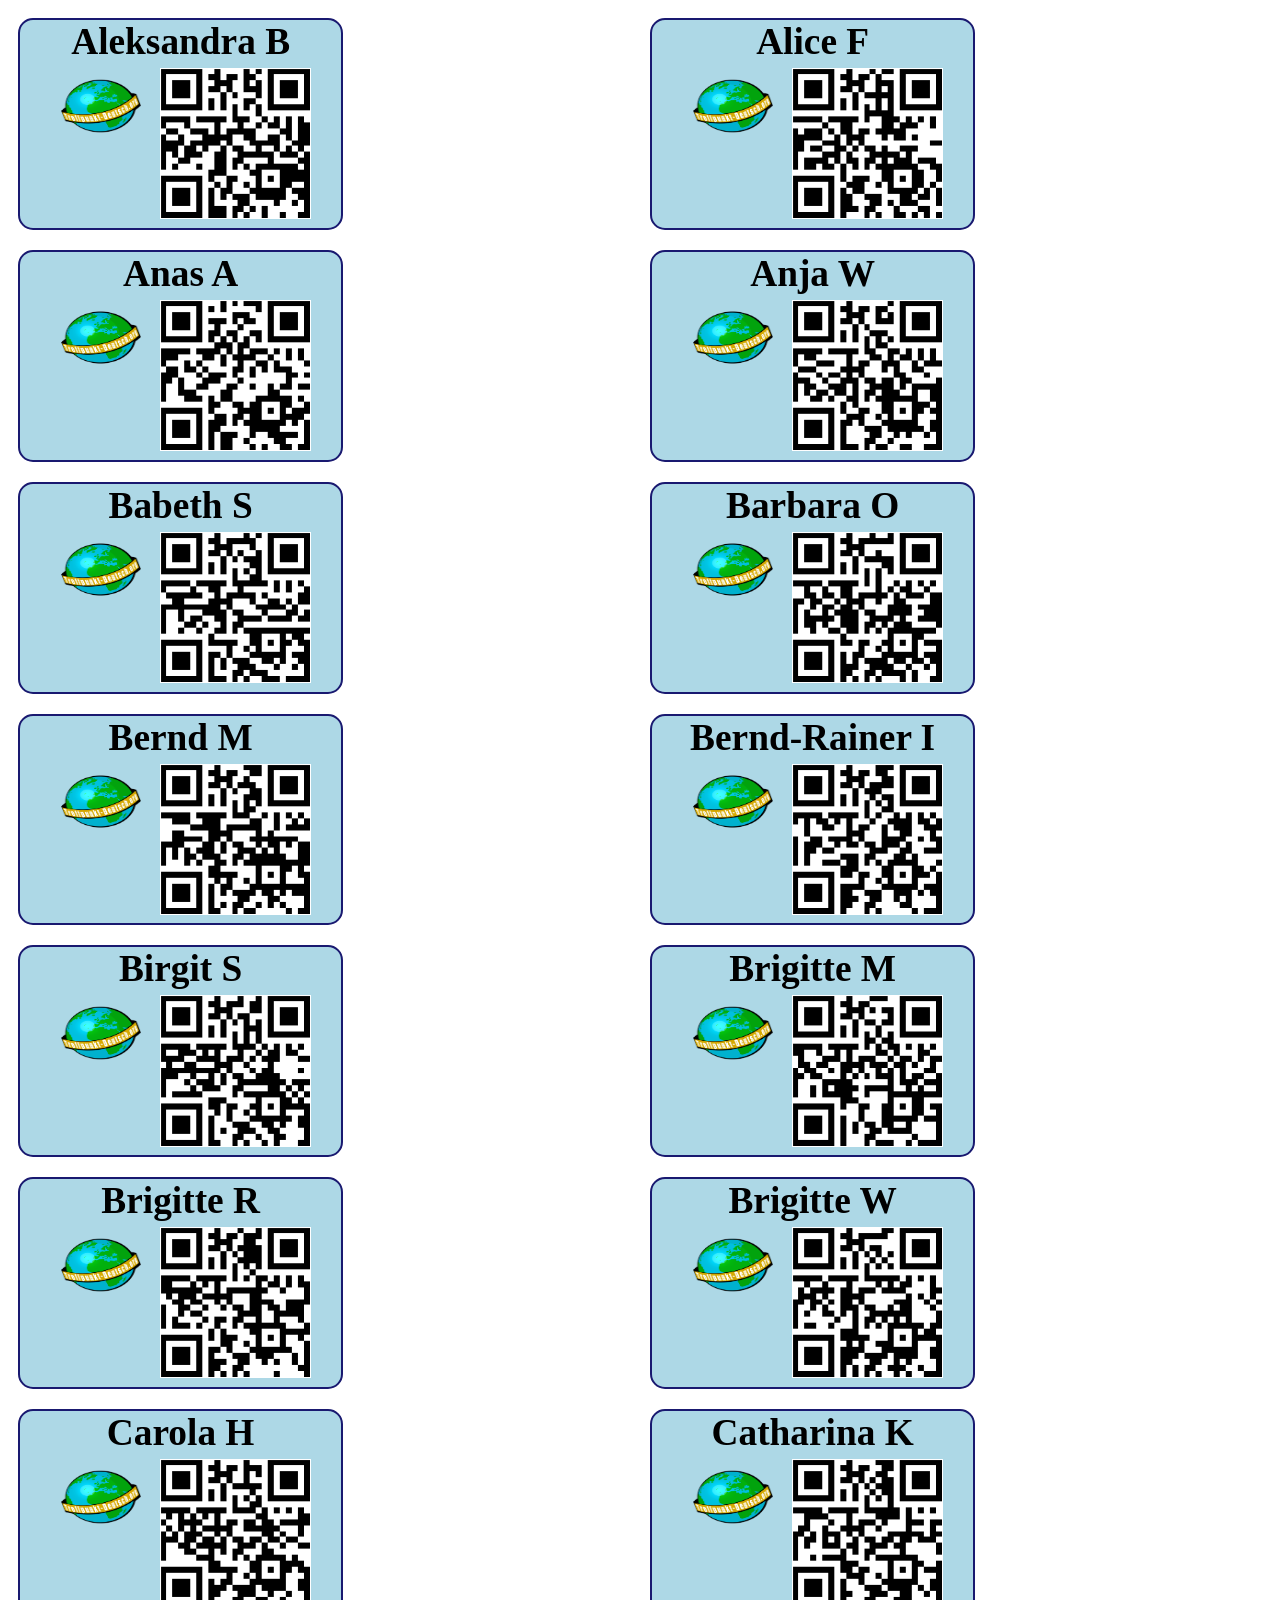
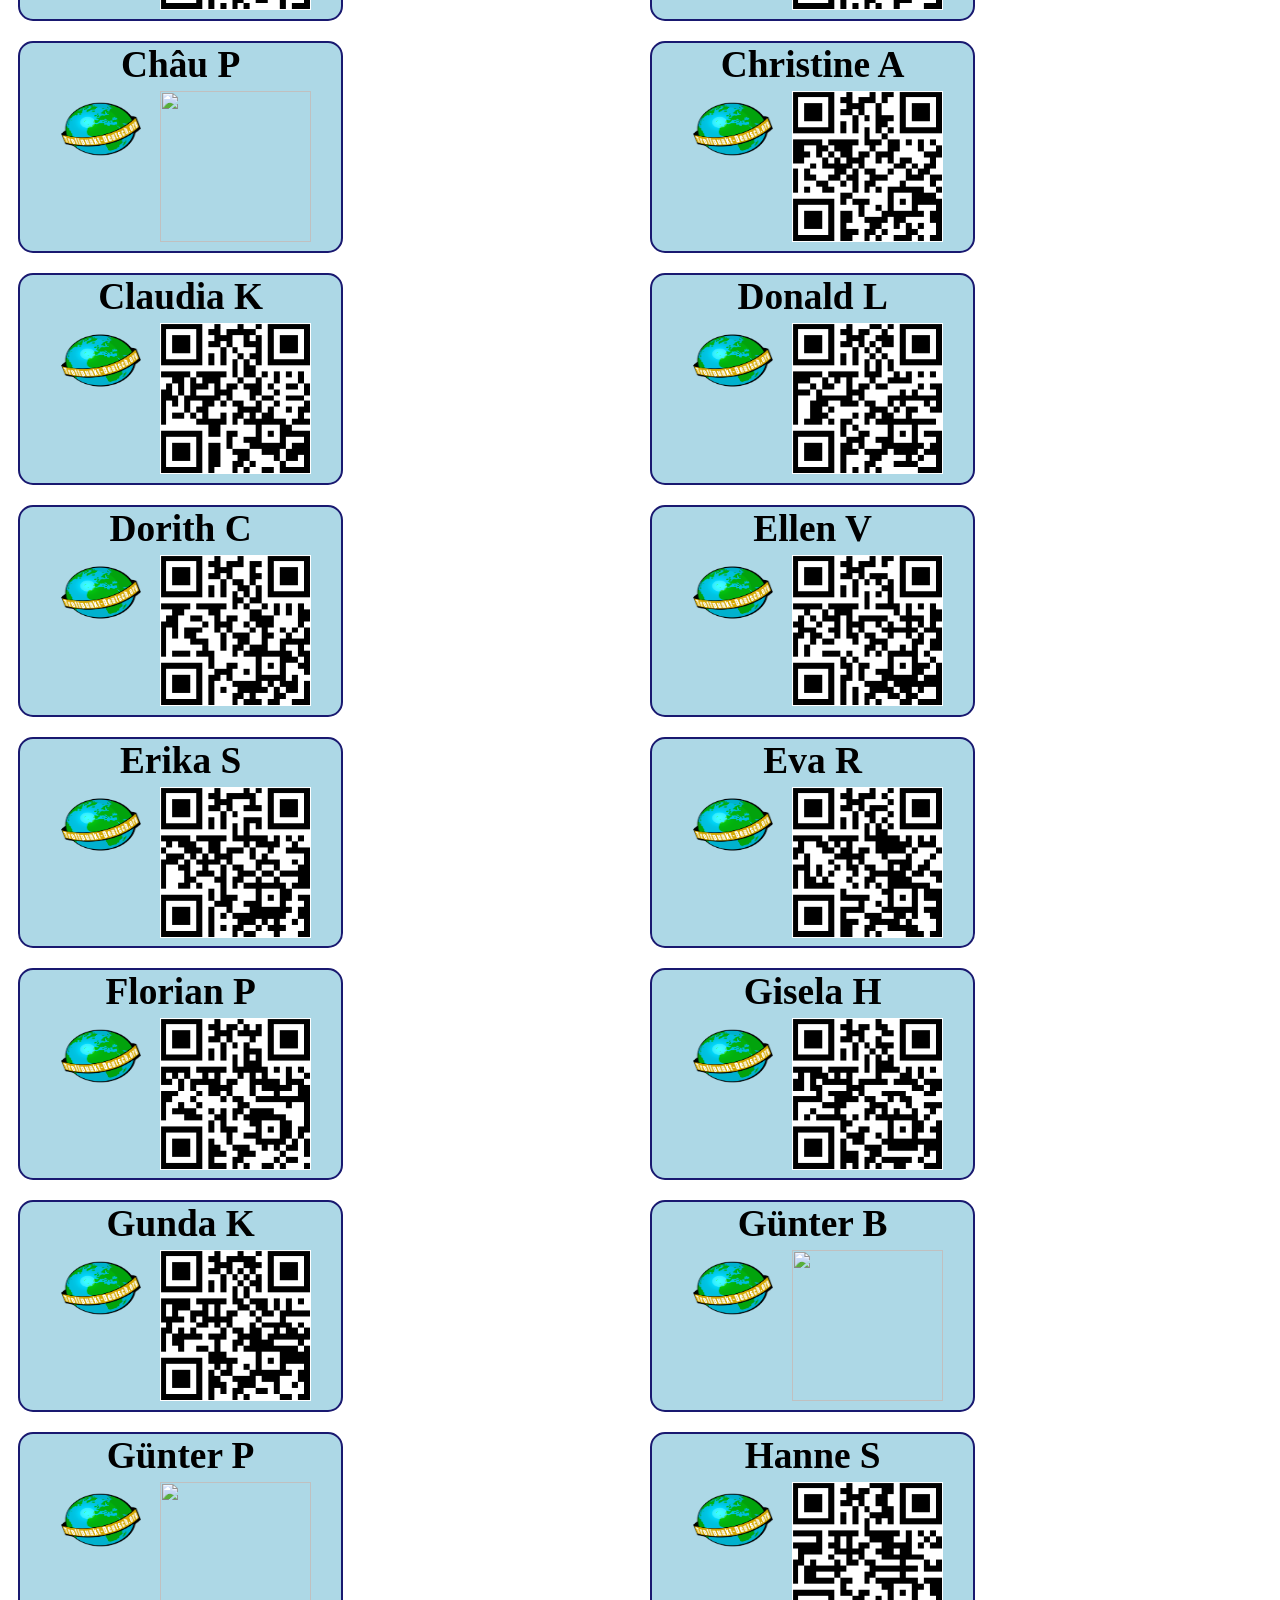
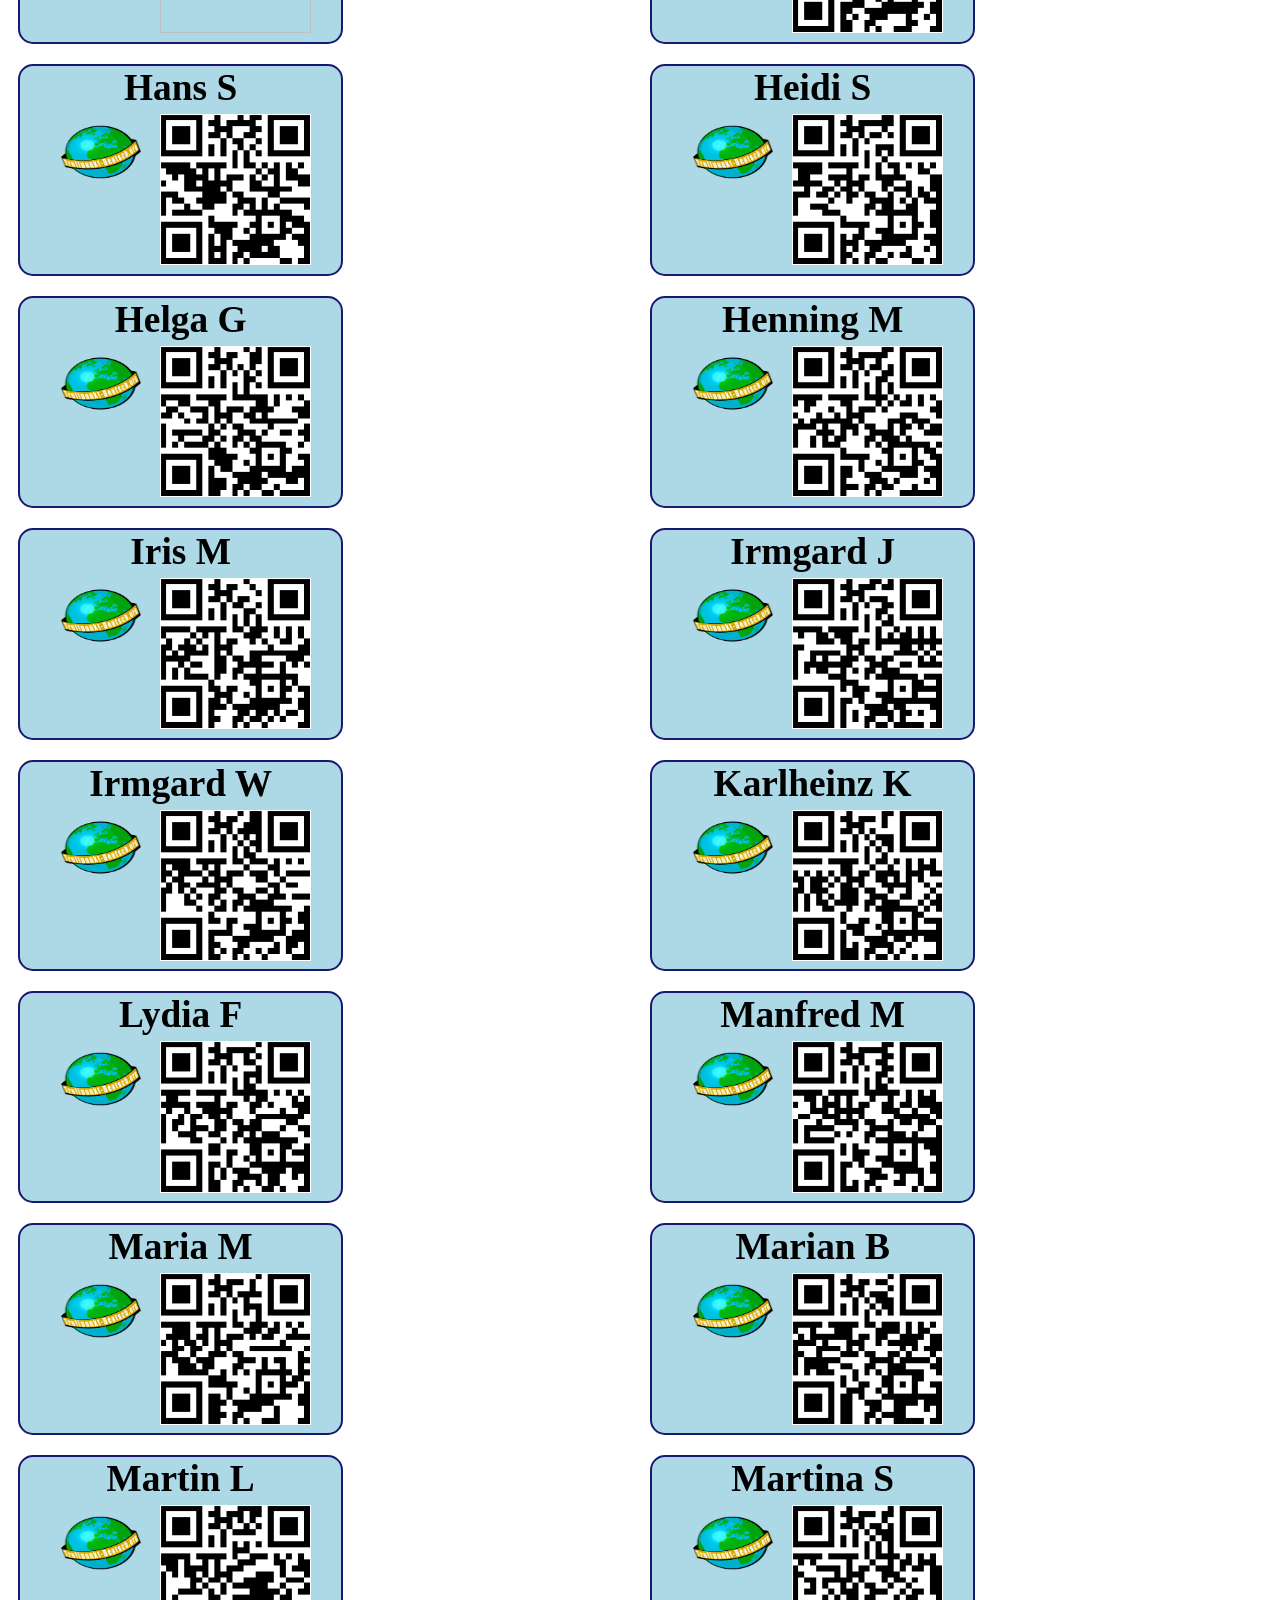
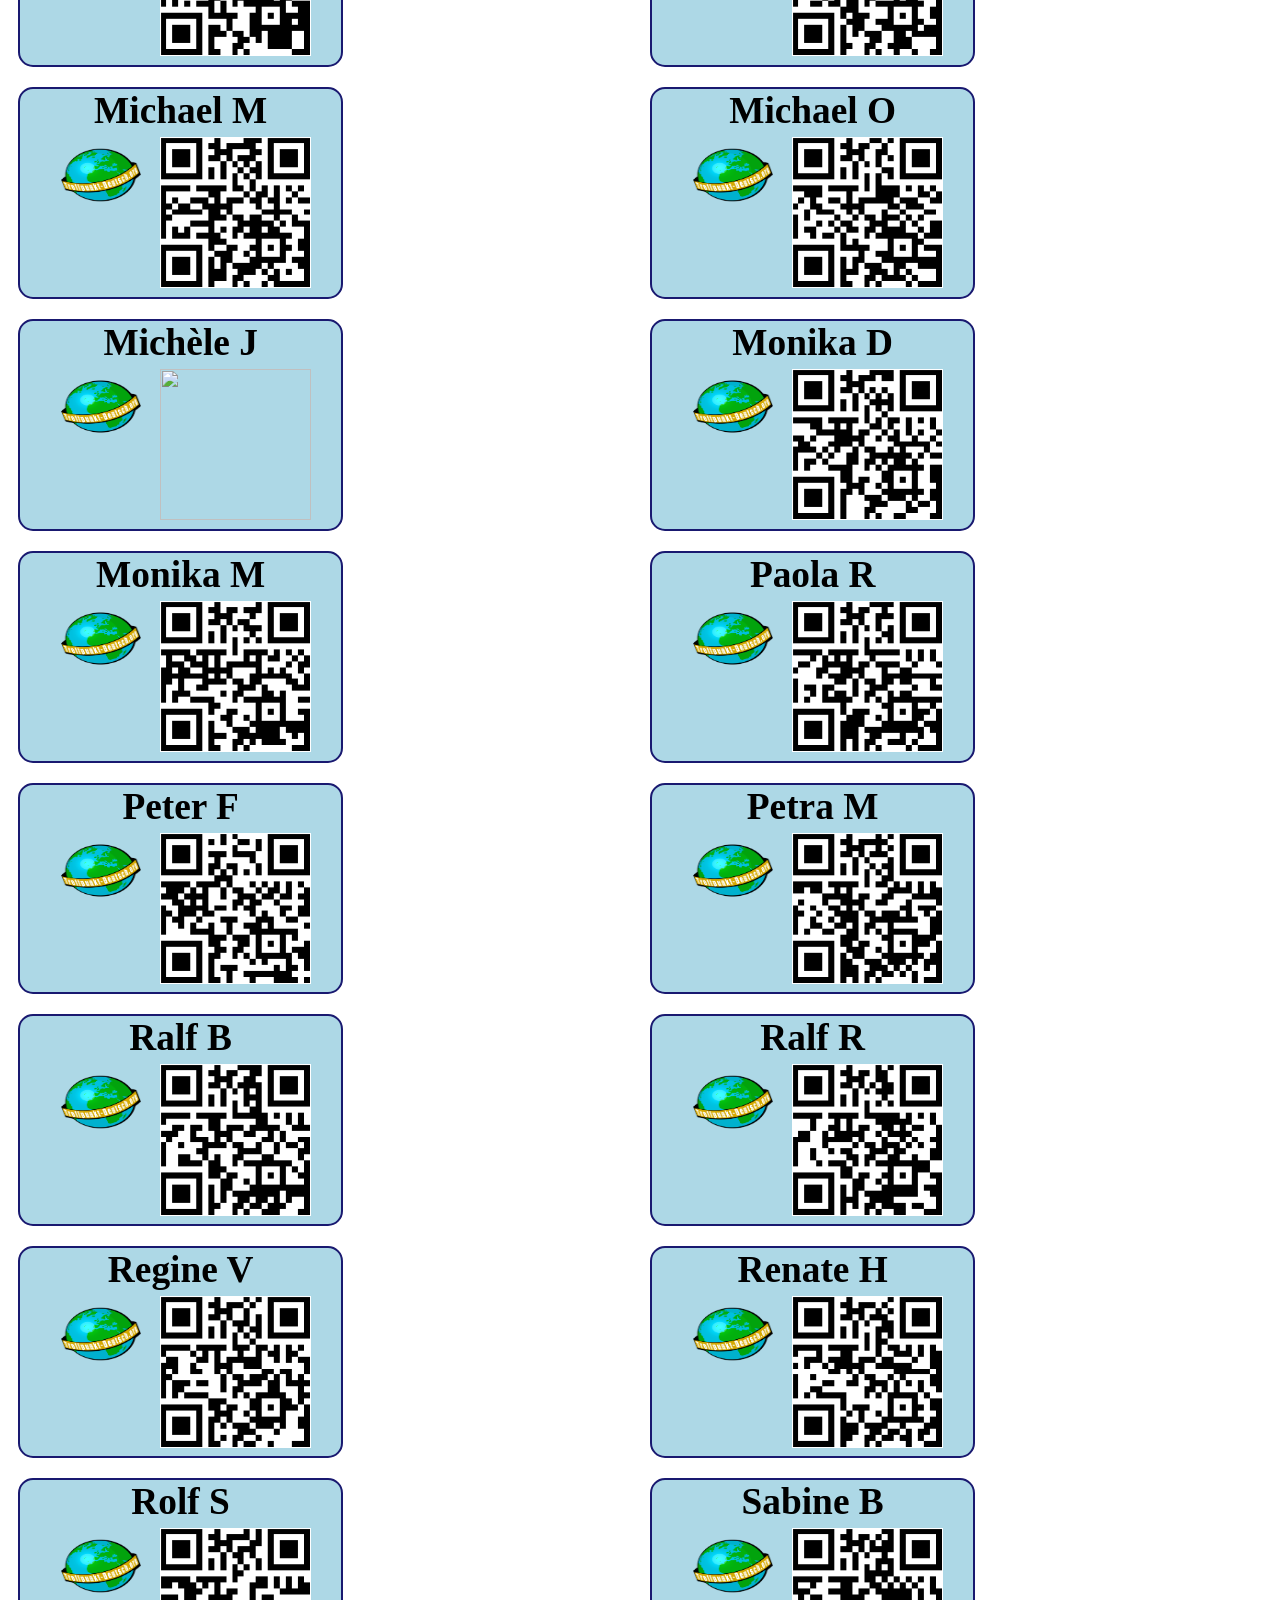
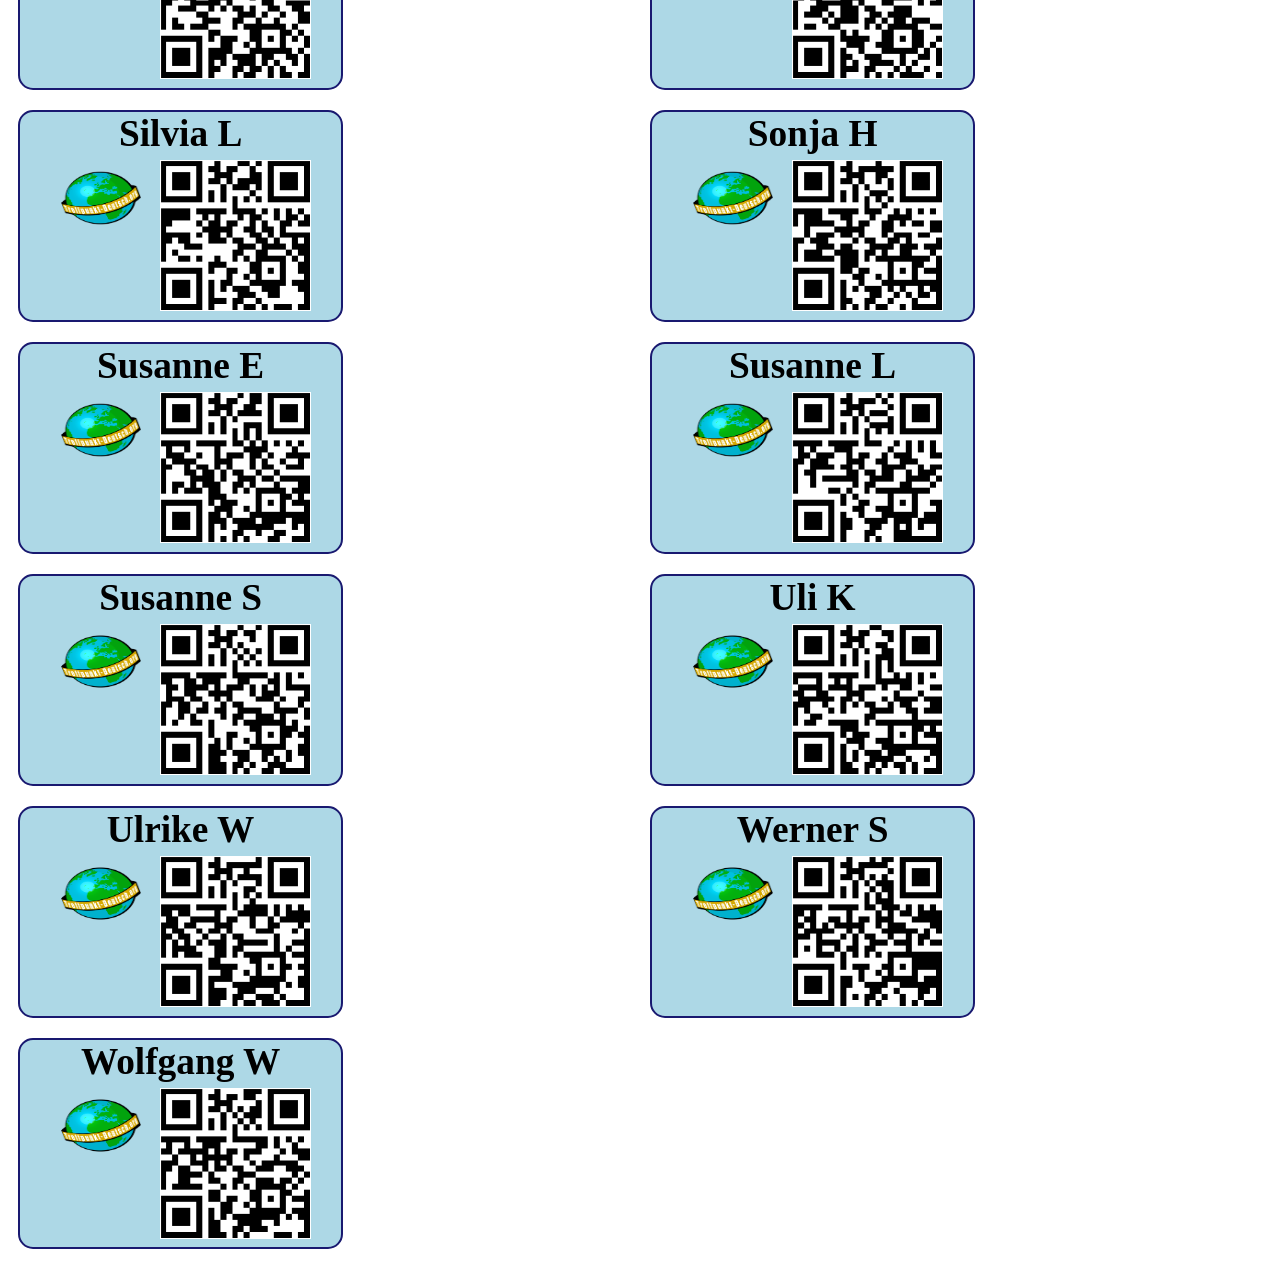
==== commit 3b314071: "- fine tuning and correction of colored badges - added b/w layout for label printer (single badge)" ====
--- a/TPD-Badge/index.html
+++ b/TPD-Badge/index.html
@@ -11,7 +11,7 @@
             Aleksandra B
         </div>
         <div class=qrcode>
-            <img class="logo" src="./treffpunkt-deutsch.jpg"/>
+            <img class="logo" src="./treffpunkt-deutsch2.png"/>
             <img class="qr" src="./qr-codes/Aleksandra B.png"/>
         </div>        
     </div>
@@ -20,7 +20,7 @@
             Alice F
         </div>
         <div class=qrcode>
-            <img class="logo" src="./treffpunkt-deutsch.jpg"/>
+            <img class="logo" src="./treffpunkt-deutsch2.png"/>
             <img class="qr" src="./qr-codes/Alice F.png" />
         </div>        
     </div>
@@ -29,7 +29,7 @@
             Anas A
         </div>
         <div class=qrcode>
-            <img class="logo" src="./treffpunkt-deutsch.jpg"/>
+            <img class="logo" src="./treffpunkt-deutsch2.png"/>
             <img class="qr" src="./qr-codes/Anas A.png" />
         </div>        
     </div>
@@ -38,7 +38,7 @@
             Anja W
         </div>
         <div class=qrcode>
-            <img class="logo" src="./treffpunkt-deutsch.jpg"/>
+            <img class="logo" src="./treffpunkt-deutsch2.png"/>
             <img class="qr" src="./qr-codes/Anja W.png" />
         </div>        
     </div>
@@ -47,7 +47,7 @@
             Babeth S
         </div>
         <div class=qrcode>
-            <img class="logo" src="./treffpunkt-deutsch.jpg"/>
+            <img class="logo" src="./treffpunkt-deutsch2.png"/>
             <img class="qr" src="./qr-codes/Babeth S.png" />
         </div>        
     </div>
@@ -56,7 +56,7 @@
             Barbara O
         </div>
         <div class=qrcode>
-            <img class="logo" src="./treffpunkt-deutsch.jpg"/>
+            <img class="logo" src="./treffpunkt-deutsch2.png"/>
             <img class="qr" src="./qr-codes/Barbara O.png" />
         </div>        
     </div>
@@ -65,7 +65,7 @@
             Bernd M
         </div>
         <div class=qrcode>
-            <img class="logo" src="./treffpunkt-deutsch.jpg"/>
+            <img class="logo" src="./treffpunkt-deutsch2.png"/>
             <img class="qr" src="./qr-codes/Bernd M.png" />
         </div>        
     </div>
@@ -74,7 +74,7 @@
             Bernd-Rainer I
         </div>
         <div class=qrcode>
-            <img class="logo" src="./treffpunkt-deutsch.jpg"/>
+            <img class="logo" src="./treffpunkt-deutsch2.png"/>
             <img class="qr" src="./qr-codes/Bernd-Rainer I.png" />
         </div>        
     </div>
@@ -83,7 +83,7 @@
             Birgit S
         </div>
         <div class=qrcode>
-            <img class="logo" src="./treffpunkt-deutsch.jpg"/>
+            <img class="logo" src="./treffpunkt-deutsch2.png"/>
             <img class="qr" src="./qr-codes/Birgit S.png" />
         </div>        
     </div>
@@ -92,7 +92,7 @@
             Brigitte M
         </div>
         <div class=qrcode>
-            <img class="logo" src="./treffpunkt-deutsch.jpg"/>
+            <img class="logo" src="./treffpunkt-deutsch2.png"/>
             <img class="qr" src="./qr-codes/Brigitte M.png" />
         </div>        
     </div>
@@ -101,7 +101,7 @@
             Brigitte R
         </div>
         <div class=qrcode>
-            <img class="logo" src="./treffpunkt-deutsch.jpg"/>
+            <img class="logo" src="./treffpunkt-deutsch2.png"/>
             <img class="qr" src="./qr-codes/Brigitte R.png" />
         </div>        
     </div>
@@ -110,7 +110,7 @@
             Brigitte W
         </div>
         <div class=qrcode>
-            <img class="logo" src="./treffpunkt-deutsch.jpg"/>
+            <img class="logo" src="./treffpunkt-deutsch2.png"/>
             <img class="qr" src="./qr-codes/Brigitte W.png" />
         </div>        
     </div>
@@ -119,7 +119,7 @@
             Carola H
         </div>
         <div class=qrcode>
-            <img class="logo" src="./treffpunkt-deutsch.jpg"/>
+            <img class="logo" src="./treffpunkt-deutsch2.png"/>
             <img class="qr" src="./qr-codes/Carola H.png" />
         </div>        
     </div>
@@ -128,7 +128,7 @@
             Catharina K
         </div>
         <div class=qrcode>
-            <img class="logo" src="./treffpunkt-deutsch.jpg"/>
+            <img class="logo" src="./treffpunkt-deutsch2.png"/>
             <img class="qr" src="./qr-codes/Catharina K.png" />
         </div>        
     </div>
@@ -137,7 +137,7 @@
             Châu P
         </div>
         <div class=qrcode>
-            <img class="logo" src="./treffpunkt-deutsch.jpg"/>
+            <img class="logo" src="./treffpunkt-deutsch2.png"/>
             <img class="qr" src="./qr-codes/Châu P.png" />
         </div>        
     </div>
@@ -146,7 +146,7 @@
             Christine A
         </div>
         <div class=qrcode>
-            <img class="logo" src="./treffpunkt-deutsch.jpg"/>
+            <img class="logo" src="./treffpunkt-deutsch2.png"/>
             <img class="qr" src="./qr-codes/Christine A.png" />
         </div>        
     </div>
@@ -155,7 +155,7 @@
             Claudia K
         </div>
         <div class=qrcode>
-            <img class="logo" src="./treffpunkt-deutsch.jpg"/>
+            <img class="logo" src="./treffpunkt-deutsch2.png"/>
             <img class="qr" src="./qr-codes/Claudia K.png" />
         </div>        
     </div>
@@ -164,7 +164,7 @@
             Donald L
         </div>
         <div class=qrcode>
-            <img class="logo" src="./treffpunkt-deutsch.jpg"/>
+            <img class="logo" src="./treffpunkt-deutsch2.png"/>
             <img class="qr" src="./qr-codes/Donald L.png" />
         </div>        
     </div>
@@ -173,7 +173,7 @@
             Dorith C
         </div>
         <div class=qrcode>
-            <img class="logo" src="./treffpunkt-deutsch.jpg"/>
+            <img class="logo" src="./treffpunkt-deutsch2.png"/>
             <img class="qr" src="./qr-codes/Dorith C.png" />
         </div>        
     </div>
@@ -182,7 +182,7 @@
             Ellen V
         </div>
         <div class=qrcode>
-            <img class="logo" src="./treffpunkt-deutsch.jpg"/>
+            <img class="logo" src="./treffpunkt-deutsch2.png"/>
             <img class="qr" src="./qr-codes/Ellen V.png" />
         </div>        
     </div>
@@ -191,25 +191,16 @@
             Erika S
         </div>
         <div class=qrcode>
-            <img class="logo" src="./treffpunkt-deutsch.jpg"/>
+            <img class="logo" src="./treffpunkt-deutsch2.png"/>
             <img class="qr" src="./qr-codes/Erika S.png" />
         </div>        
     </div>
     <div class="card">
         <div class="name">
-            Erika S
-        </div>
-        <div class=qrcode>
-            <img class="logo" src="./treffpunkt-deutsch.jpg"/>
-            <img class="qr" src="./qr-codes/Erika S.png" />
-        </div>        
-    </div>
-    <div class="card">
-        <div class="name">
             Eva R
         </div>
         <div class=qrcode>
-            <img class="logo" src="./treffpunkt-deutsch.jpg"/>
+            <img class="logo" src="./treffpunkt-deutsch2.png"/>
             <img class="qr" src="./qr-codes/Eva R.png" />
         </div>        
     </div>
@@ -218,7 +209,7 @@
             Florian P
         </div>
         <div class=qrcode>
-            <img class="logo" src="./treffpunkt-deutsch.jpg"/>
+            <img class="logo" src="./treffpunkt-deutsch2.png"/>
             <img class="qr" src="./qr-codes/Florian P.png" />
         </div>        
     </div>
@@ -227,7 +218,7 @@
             Gisela H
         </div>
         <div class=qrcode>
-            <img class="logo" src="./treffpunkt-deutsch.jpg"/>
+            <img class="logo" src="./treffpunkt-deutsch2.png"/>
             <img class="qr" src="./qr-codes/Gisela H.png" />
         </div>        
     </div>
@@ -236,7 +227,7 @@
             Gunda K
         </div>
         <div class=qrcode>
-            <img class="logo" src="./treffpunkt-deutsch.jpg"/>
+            <img class="logo" src="./treffpunkt-deutsch2.png"/>
             <img class="qr" src="./qr-codes/Gunda K.png" />
         </div>        
     </div>
@@ -245,7 +236,7 @@
             Günter B
         </div>
         <div class=qrcode>
-            <img class="logo" src="./treffpunkt-deutsch.jpg"/>
+            <img class="logo" src="./treffpunkt-deutsch2.png"/>
             <img class="qr" src="./qr-codes/Günter B.png" />
         </div>        
     </div>
@@ -254,7 +245,7 @@
             Günter P
         </div>
         <div class=qrcode>
-            <img class="logo" src="./treffpunkt-deutsch.jpg"/>
+            <img class="logo" src="./treffpunkt-deutsch2.png"/>
             <img class="qr" src="./qr-codes/Günter P.png" />
         </div>        
     </div>
@@ -263,7 +254,7 @@
             Hanne S
         </div>
         <div class=qrcode>
-            <img class="logo" src="./treffpunkt-deutsch.jpg"/>
+            <img class="logo" src="./treffpunkt-deutsch2.png"/>
             <img class="qr" src="./qr-codes/Hanne S.png" />
         </div>        
     </div>
@@ -272,7 +263,7 @@
             Hans S
         </div>
         <div class=qrcode>
-            <img class="logo" src="./treffpunkt-deutsch.jpg"/>
+            <img class="logo" src="./treffpunkt-deutsch2.png"/>
             <img class="qr" src="./qr-codes/Hans S.png" />
         </div>        
     </div>
@@ -281,7 +272,7 @@
             Heidi S
         </div>
         <div class=qrcode>
-            <img class="logo" src="./treffpunkt-deutsch.jpg"/>
+            <img class="logo" src="./treffpunkt-deutsch2.png"/>
             <img class="qr" src="./qr-codes/Heidi S.png" />
         </div>        
     </div>
@@ -290,7 +281,7 @@
             Helga G
         </div>
         <div class=qrcode>
-            <img class="logo" src="./treffpunkt-deutsch.jpg"/>
+            <img class="logo" src="./treffpunkt-deutsch2.png"/>
             <img class="qr" src="./qr-codes/Helga G.png" />
         </div>        
     </div>
@@ -299,7 +290,7 @@
             Henning M
         </div>
         <div class=qrcode>
-            <img class="logo" src="./treffpunkt-deutsch.jpg"/>
+            <img class="logo" src="./treffpunkt-deutsch2.png"/>
             <img class="qr" src="./qr-codes/Henning M.png" />
         </div>        
     </div>
@@ -308,7 +299,7 @@
             Iris M
         </div>
         <div class=qrcode>
-            <img class="logo" src="./treffpunkt-deutsch.jpg"/>
+            <img class="logo" src="./treffpunkt-deutsch2.png"/>
             <img class="qr" src="./qr-codes/Iris M.png" />
         </div>        
     </div>
@@ -317,7 +308,7 @@
             Irmgard J
         </div>
         <div class=qrcode>
-            <img class="logo" src="./treffpunkt-deutsch.jpg"/>
+            <img class="logo" src="./treffpunkt-deutsch2.png"/>
             <img class="qr" src="./qr-codes/Irmgard J.png" />
         </div>        
     </div>
@@ -326,7 +317,7 @@
             Irmgard W
         </div>
         <div class=qrcode>
-            <img class="logo" src="./treffpunkt-deutsch.jpg"/>
+            <img class="logo" src="./treffpunkt-deutsch2.png"/>
             <img class="qr" src="./qr-codes/Irmgard W.png" />
         </div>        
     </div>
@@ -335,7 +326,7 @@
             Karlheinz K
         </div>
         <div class=qrcode>
-            <img class="logo" src="./treffpunkt-deutsch.jpg"/>
+            <img class="logo" src="./treffpunkt-deutsch2.png"/>
             <img class="qr" src="./qr-codes/Karlheinz K.png" />
         </div>        
     </div>
@@ -344,7 +335,7 @@
             Lydia F
         </div>
         <div class=qrcode>
-            <img class="logo" src="./treffpunkt-deutsch.jpg"/>
+            <img class="logo" src="./treffpunkt-deutsch2.png"/>
             <img class="qr" src="./qr-codes/Lydia F.png" />
         </div>        
     </div>
@@ -353,7 +344,7 @@
             Manfred M
         </div>
         <div class=qrcode>
-            <img class="logo" src="./treffpunkt-deutsch.jpg"/>
+            <img class="logo" src="./treffpunkt-deutsch2.png"/>
             <img class="qr" src="./qr-codes/Manfred M.png" />
         </div>        
     </div>
@@ -362,7 +353,7 @@
             Maria M
         </div>
         <div class=qrcode>
-            <img class="logo" src="./treffpunkt-deutsch.jpg"/>
+            <img class="logo" src="./treffpunkt-deutsch2.png"/>
             <img class="qr" src="./qr-codes/Maria M.png" />
         </div>        
     </div>
@@ -371,7 +362,7 @@
             Marian B
         </div>
         <div class=qrcode>
-            <img class="logo" src="./treffpunkt-deutsch.jpg"/>
+            <img class="logo" src="./treffpunkt-deutsch2.png"/>
             <img class="qr" src="./qr-codes/Marian B.png" />
         </div>        
     </div>
@@ -380,7 +371,7 @@
             Martin L
         </div>
         <div class=qrcode>
-            <img class="logo" src="./treffpunkt-deutsch.jpg"/>
+            <img class="logo" src="./treffpunkt-deutsch2.png"/>
             <img class="qr" src="./qr-codes/Martin L.png" />
         </div>        
     </div>
@@ -389,7 +380,7 @@
             Martina S
         </div>
         <div class=qrcode>
-            <img class="logo" src="./treffpunkt-deutsch.jpg"/>
+            <img class="logo" src="./treffpunkt-deutsch2.png"/>
             <img class="qr" src="./qr-codes/Martina S.png" />
         </div>        
     </div>
@@ -398,7 +389,7 @@
             Michael M
         </div>
         <div class=qrcode>
-            <img class="logo" src="./treffpunkt-deutsch.jpg"/>
+            <img class="logo" src="./treffpunkt-deutsch2.png"/>
             <img class="qr" src="./qr-codes/Michael M.png" />
         </div>        
     </div>
@@ -407,7 +398,7 @@
             Michael O
         </div>
         <div class=qrcode>
-            <img class="logo" src="./treffpunkt-deutsch.jpg"/>
+            <img class="logo" src="./treffpunkt-deutsch2.png"/>
             <img class="qr" src="./qr-codes/Michael O.png" />
         </div>        
     </div>
@@ -416,7 +407,7 @@
             Michèle J
         </div>
         <div class=qrcode>
-            <img class="logo" src="./treffpunkt-deutsch.jpg"/>
+            <img class="logo" src="./treffpunkt-deutsch2.png"/>
             <img class="qr" src="./qr-codes/Michèle J.png" />
         </div>        
     </div>
@@ -425,7 +416,7 @@
             Monika D
         </div>
         <div class=qrcode>
-            <img class="logo" src="./treffpunkt-deutsch.jpg"/>
+            <img class="logo" src="./treffpunkt-deutsch2.png"/>
             <img class="qr" src="./qr-codes/Monika D.png" />
         </div>        
     </div>
@@ -434,7 +425,7 @@
             Monika M
         </div>
         <div class=qrcode>
-            <img class="logo" src="./treffpunkt-deutsch.jpg"/>
+            <img class="logo" src="./treffpunkt-deutsch2.png"/>
             <img class="qr" src="./qr-codes/Monika M.png" />
         </div>        
     </div>
@@ -443,7 +434,7 @@
             Paola R
         </div>
         <div class=qrcode>
-            <img class="logo" src="./treffpunkt-deutsch.jpg"/>
+            <img class="logo" src="./treffpunkt-deutsch2.png"/>
             <img class="qr" src="./qr-codes/Paola R.png" />
         </div>        
     </div>
@@ -452,7 +443,7 @@
             Peter F
         </div>
         <div class=qrcode>
-            <img class="logo" src="./treffpunkt-deutsch.jpg"/>
+            <img class="logo" src="./treffpunkt-deutsch2.png"/>
             <img class="qr" src="./qr-codes/Peter F.png" />
         </div>        
     </div>
@@ -461,7 +452,7 @@
             Petra M
         </div>
         <div class=qrcode>
-            <img class="logo" src="./treffpunkt-deutsch.jpg"/>
+            <img class="logo" src="./treffpunkt-deutsch2.png"/>
             <img class="qr" src="./qr-codes/Petra M.png" />
         </div>        
     </div>
@@ -470,7 +461,7 @@
             Ralf B
         </div>
         <div class=qrcode>
-            <img class="logo" src="./treffpunkt-deutsch.jpg"/>
+            <img class="logo" src="./treffpunkt-deutsch2.png"/>
             <img class="qr" src="./qr-codes/Ralf B.png" />
         </div>        
     </div>
@@ -479,7 +470,7 @@
             Ralf R
         </div>
         <div class=qrcode>
-            <img class="logo" src="./treffpunkt-deutsch.jpg"/>
+            <img class="logo" src="./treffpunkt-deutsch2.png"/>
             <img class="qr" src="./qr-codes/Ralf R.png" />
         </div>        
     </div>
@@ -488,7 +479,7 @@
             Regine V
         </div>
         <div class=qrcode>
-            <img class="logo" src="./treffpunkt-deutsch.jpg"/>
+            <img class="logo" src="./treffpunkt-deutsch2.png"/>
             <img class="qr" src="./qr-codes/Regine V.png" />
         </div>        
     </div>
@@ -497,7 +488,7 @@
             Renate H
         </div>
         <div class=qrcode>
-            <img class="logo" src="./treffpunkt-deutsch.jpg"/>
+            <img class="logo" src="./treffpunkt-deutsch2.png"/>
             <img class="qr" src="./qr-codes/Renate H.png" />
         </div>        
     </div>
@@ -506,7 +497,7 @@
             Rolf S
         </div>
         <div class=qrcode>
-            <img class="logo" src="./treffpunkt-deutsch.jpg"/>
+            <img class="logo" src="./treffpunkt-deutsch2.png"/>
             <img class="qr" src="./qr-codes/Rolf S.png" />
         </div>        
     </div>
@@ -515,7 +506,7 @@
             Sabine B
         </div>
         <div class=qrcode>
-            <img class="logo" src="./treffpunkt-deutsch.jpg"/>
+            <img class="logo" src="./treffpunkt-deutsch2.png"/>
             <img class="qr" src="./qr-codes/Sabine B.png" />
         </div>        
     </div>
@@ -524,7 +515,7 @@
             Silvia L
         </div>
         <div class=qrcode>
-            <img class="logo" src="./treffpunkt-deutsch.jpg"/>
+            <img class="logo" src="./treffpunkt-deutsch2.png"/>
             <img class="qr" src="./qr-codes/Silvia L.png" />
         </div>        
     </div>
@@ -533,7 +524,7 @@
             Sonja H
         </div>
         <div class=qrcode>
-            <img class="logo" src="./treffpunkt-deutsch.jpg"/>
+            <img class="logo" src="./treffpunkt-deutsch2.png"/>
             <img class="qr" src="./qr-codes/Sonja H.png" />
         </div>        
     </div>
@@ -542,7 +533,7 @@
             Susanne E
         </div>
         <div class=qrcode>
-            <img class="logo" src="./treffpunkt-deutsch.jpg"/>
+            <img class="logo" src="./treffpunkt-deutsch2.png"/>
             <img class="qr" src="./qr-codes/Susanne E.png" />
         </div>        
     </div>
@@ -551,7 +542,7 @@
             Susanne L
         </div>
         <div class=qrcode>
-            <img class="logo" src="./treffpunkt-deutsch.jpg"/>
+            <img class="logo" src="./treffpunkt-deutsch2.png"/>
             <img class="qr" src="./qr-codes/Susanne L.png" />
         </div>        
     </div>
@@ -560,7 +551,7 @@
             Susanne S
         </div>
         <div class=qrcode>
-            <img class="logo" src="./treffpunkt-deutsch.jpg"/>
+            <img class="logo" src="./treffpunkt-deutsch2.png"/>
             <img class="qr" src="./qr-codes/Susanne S.png" />
         </div>        
     </div>
@@ -569,7 +560,7 @@
             Uli K
         </div>
         <div class=qrcode>
-            <img class="logo" src="./treffpunkt-deutsch.jpg"/>
+            <img class="logo" src="./treffpunkt-deutsch2.png"/>
             <img class="qr" src="./qr-codes/Uli K.png" />
         </div>        
     </div>
@@ -578,7 +569,7 @@
             Ulrike W
         </div>
         <div class=qrcode>
-            <img class="logo" src="./treffpunkt-deutsch.jpg"/>
+            <img class="logo" src="./treffpunkt-deutsch2.png"/>
             <img class="qr" src="./qr-codes/Ulrike W.png" />
         </div>        
     </div>
@@ -587,7 +578,7 @@
             Werner S
         </div>
         <div class=qrcode>
-            <img class="logo" src="./treffpunkt-deutsch.jpg"/>
+            <img class="logo" src="./treffpunkt-deutsch2.png"/">
             <img class="qr" src="./qr-codes/Werner S.png" />
         </div>        
     </div>
@@ -596,7 +587,7 @@
             Wolfgang W
         </div>
         <div class=qrcode>
-            <img class="logo" src="./treffpunkt-deutsch.jpg"/>
+            <img class="logo" src="./treffpunkt-deutsch2.png"/>
             <img class="qr" src="./qr-codes/Wolfgang W.png" />
         </div>        
     </div>
--- a/TPD-Badge/style.css
+++ b/TPD-Badge/style.css
@@ -36,4 +36,16 @@
   height: 40mm;
   width: 40mm;
 
-}+}
+
+/*
+Source - https://stackoverflow.com/a/907719
+Posted by Dmitri Farkov, modified by community. See post 'Timeline' for change history
+Retrieved 2026-03-11, License - CC BY-SA 4.0
+*/
+
+@media print {
+  div {
+    break-inside: avoid;
+  }
+}
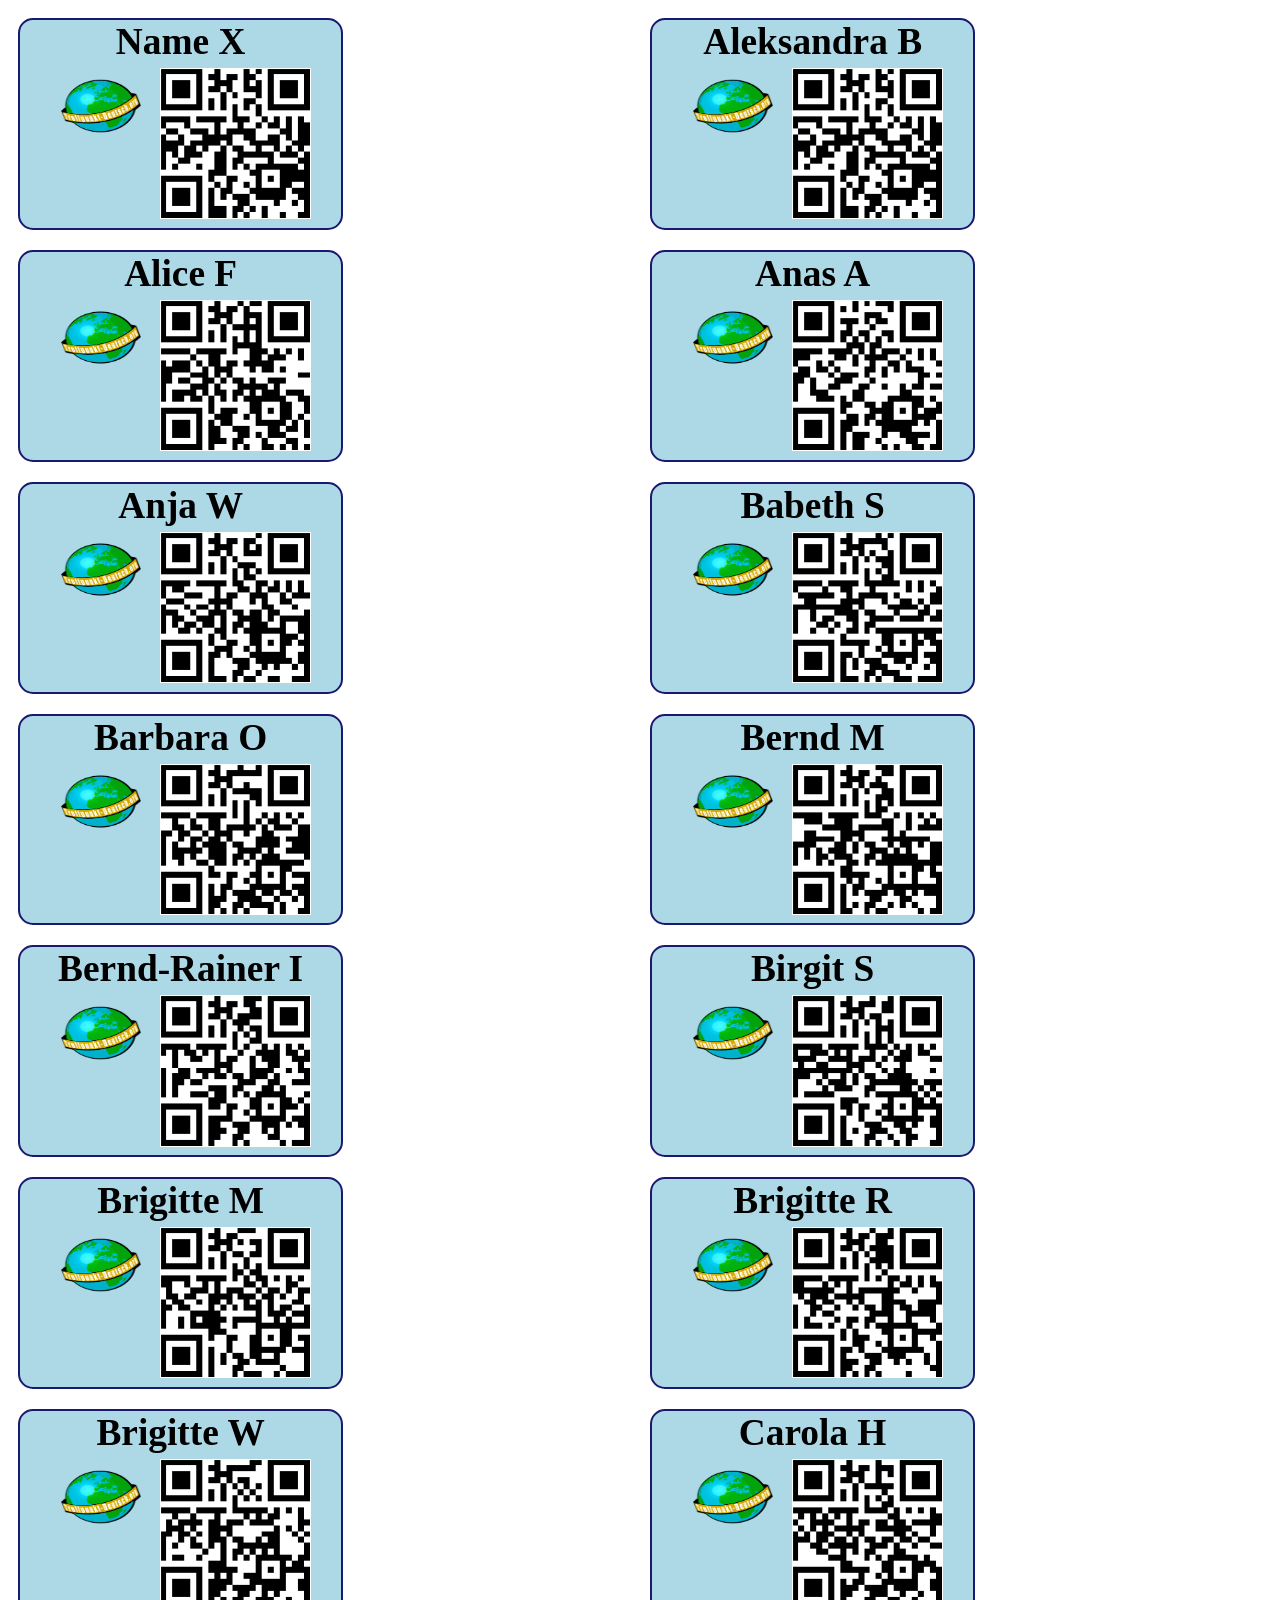
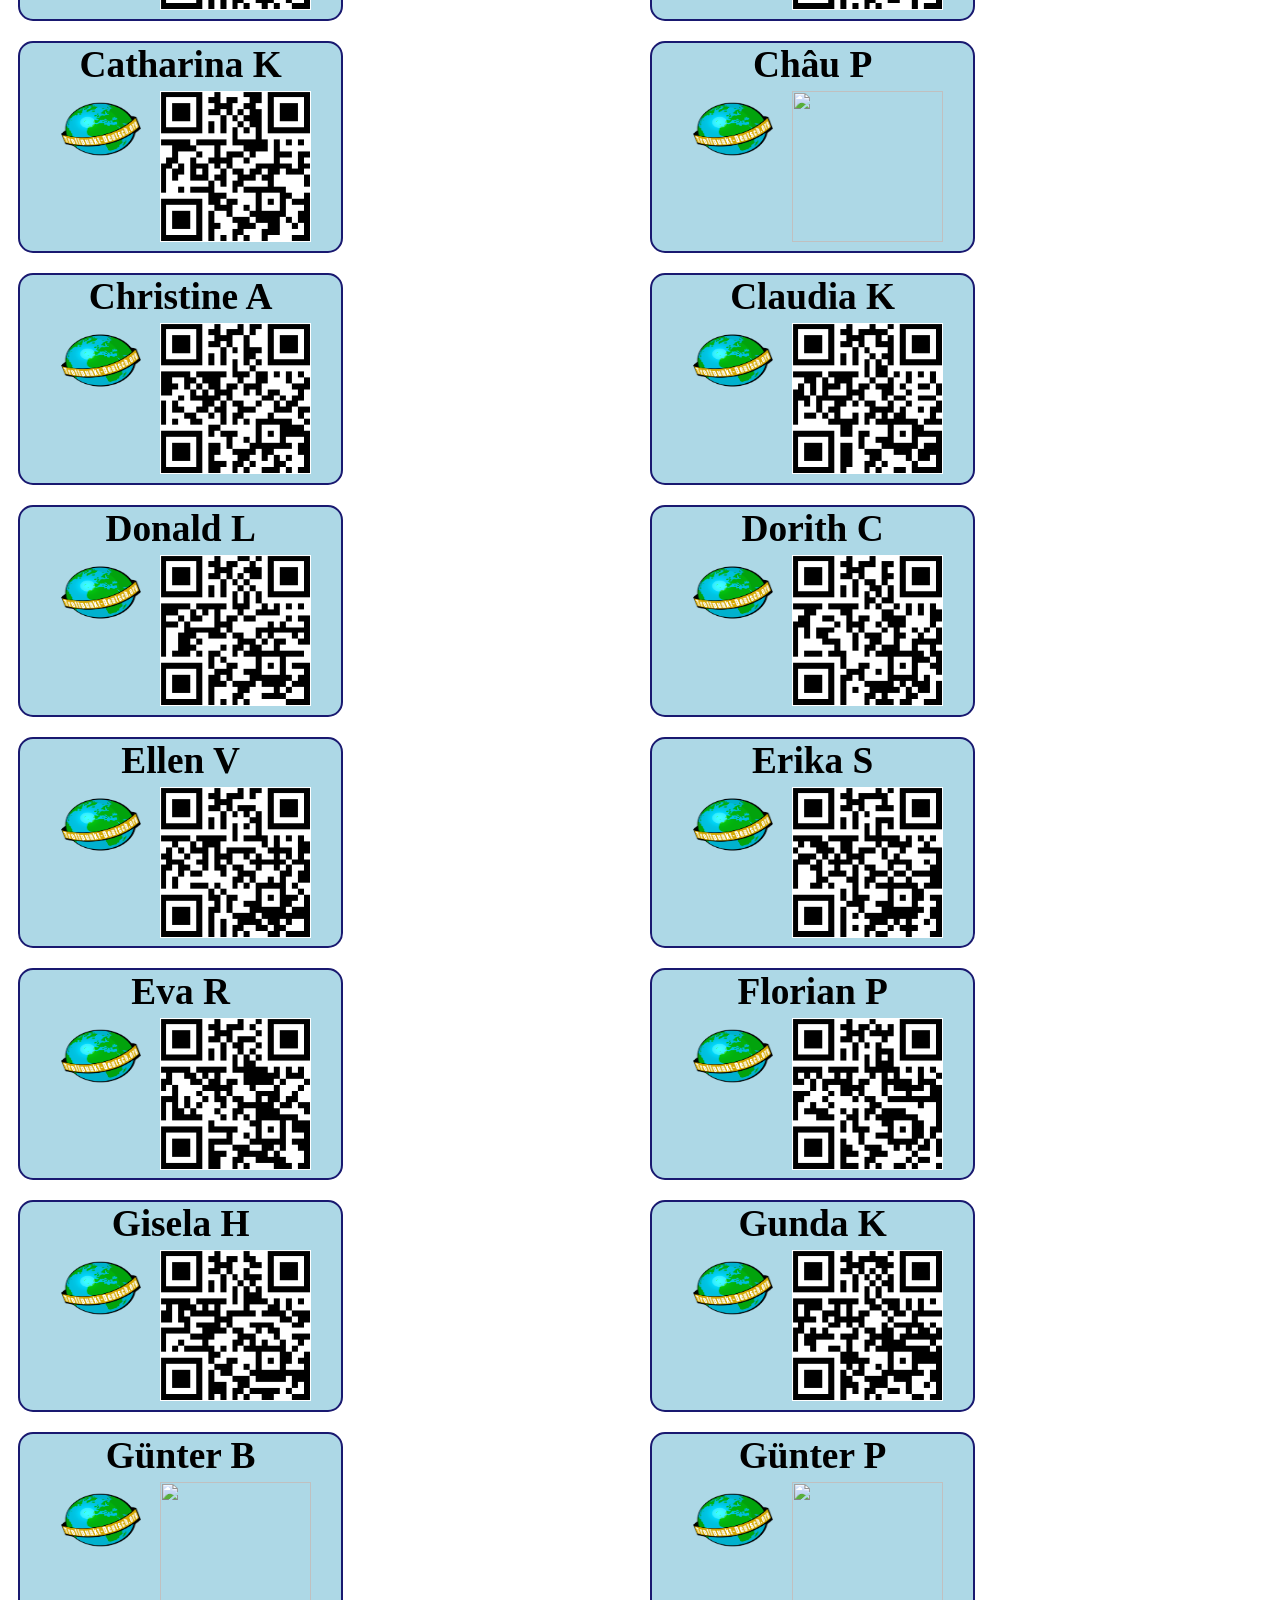
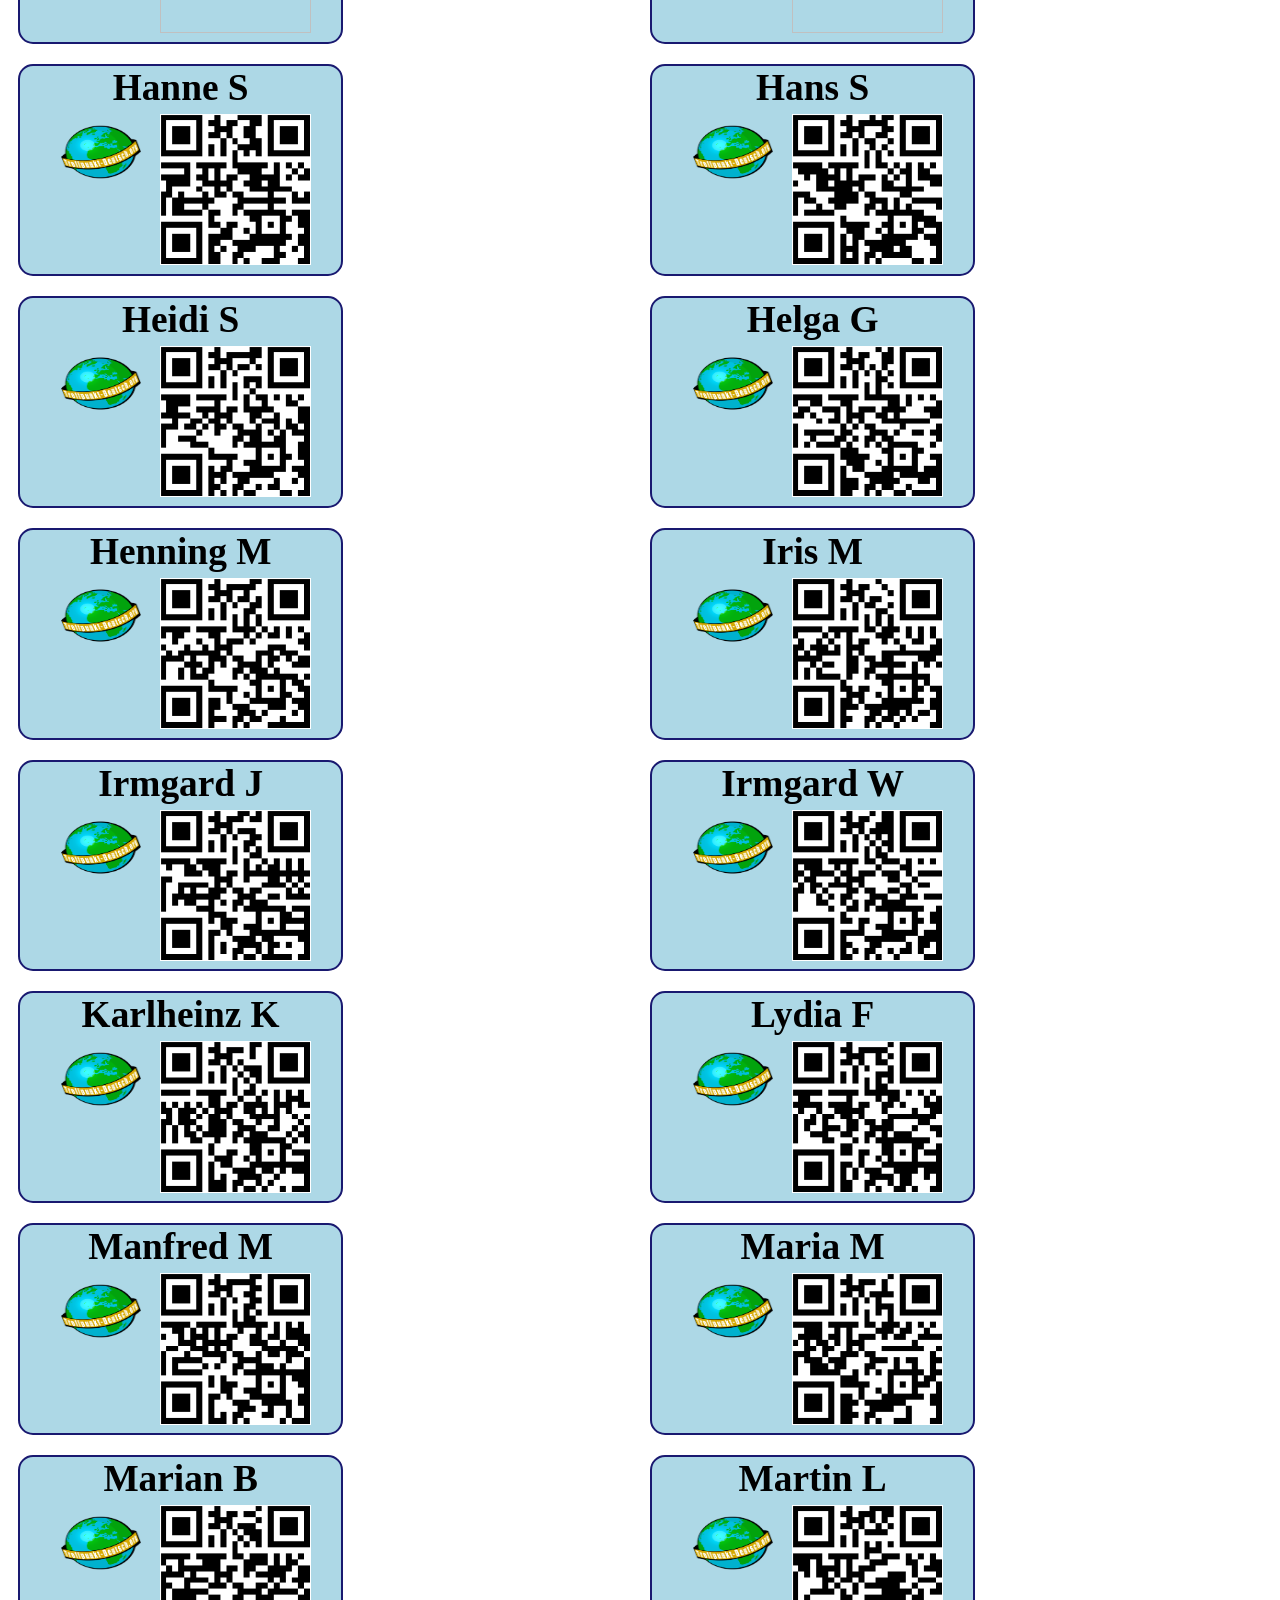
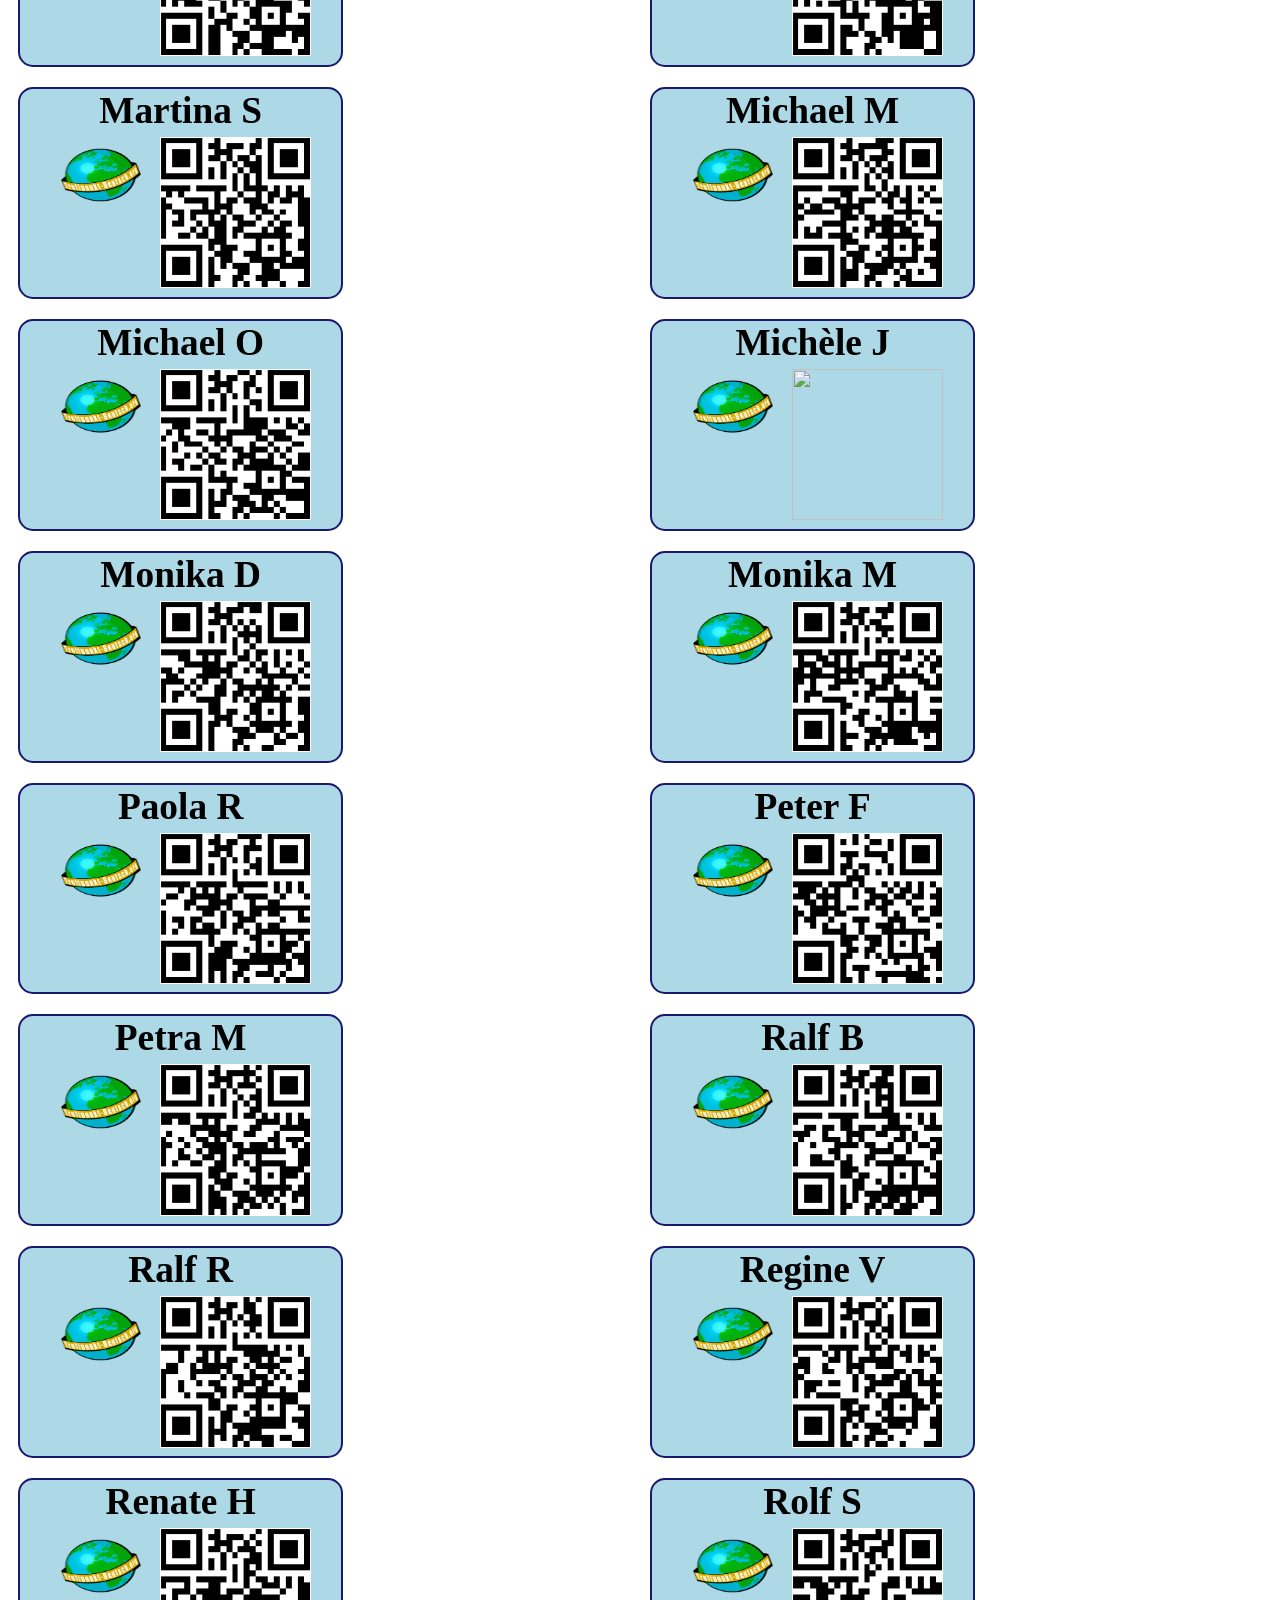
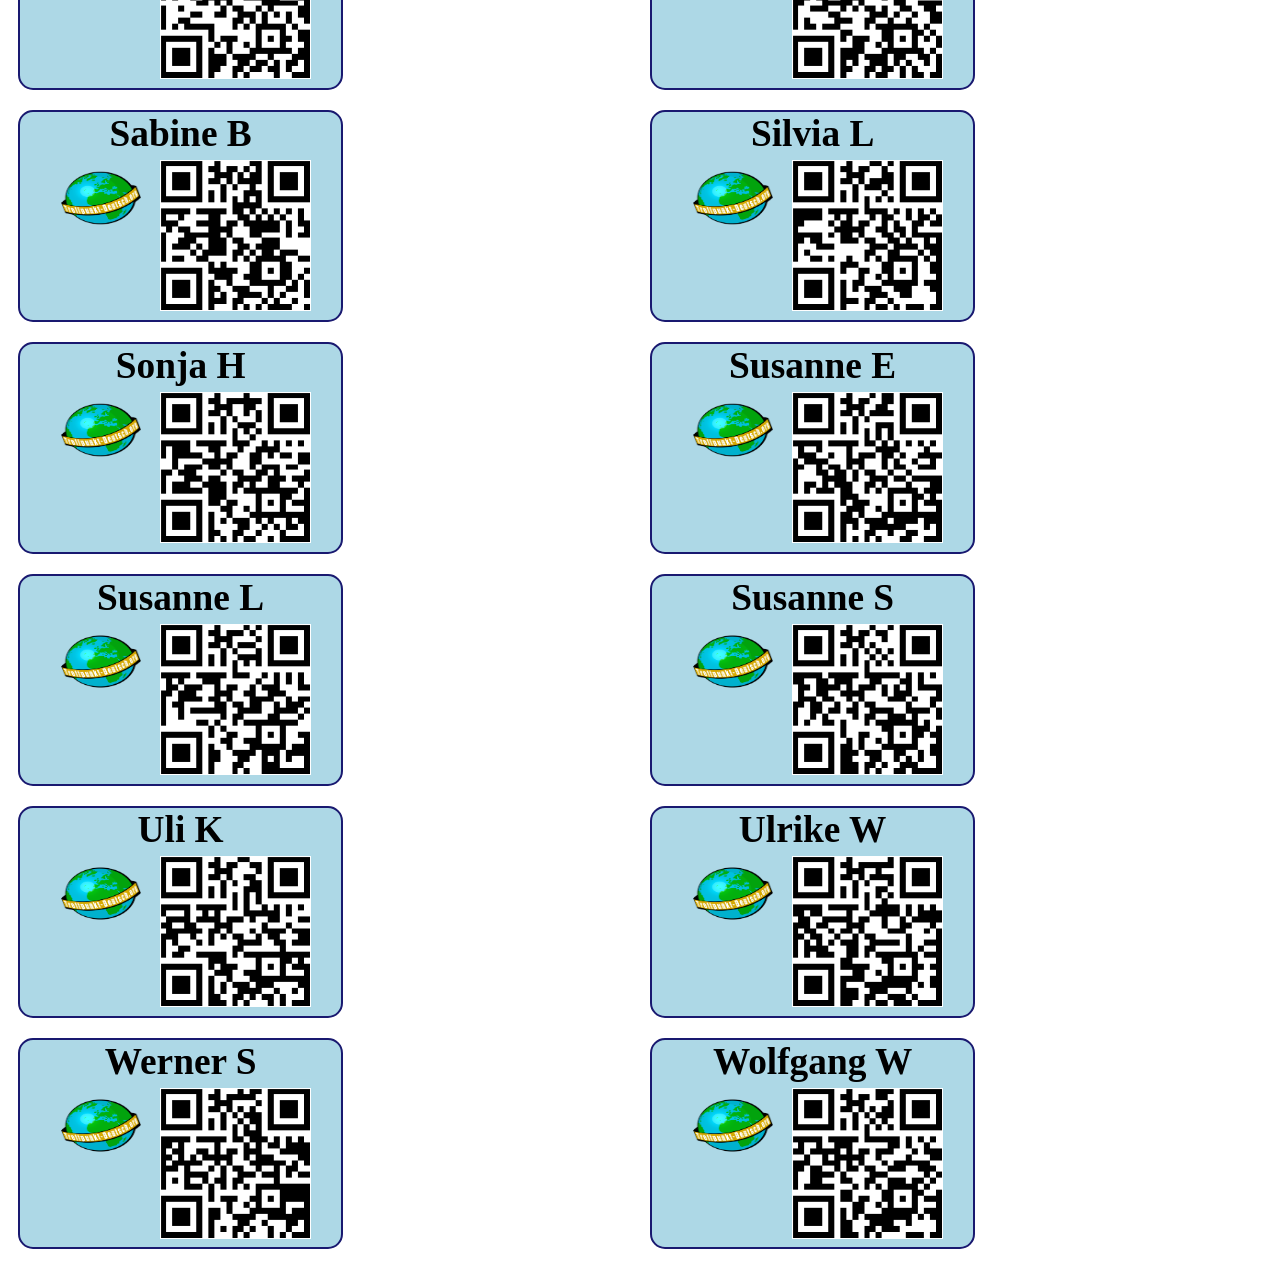
==== commit 1ffe68e7: "added documentation in README.md files" ====
--- a/TPD-Badge/index.html
+++ b/TPD-Badge/index.html
@@ -8,6 +8,15 @@
 <body>
     <div class="card">
         <div class="name">
+            Name X
+        </div>
+        <div class=qrcode>
+            <img class="logo" src="./treffpunkt-deutsch2.png"/>
+            <img class="qr" src="./qr-codes/Aleksandra B.png"/>
+        </div>        
+    </div>
+    <div class="card">
+        <div class="name">
             Aleksandra B
         </div>
         <div class=qrcode>
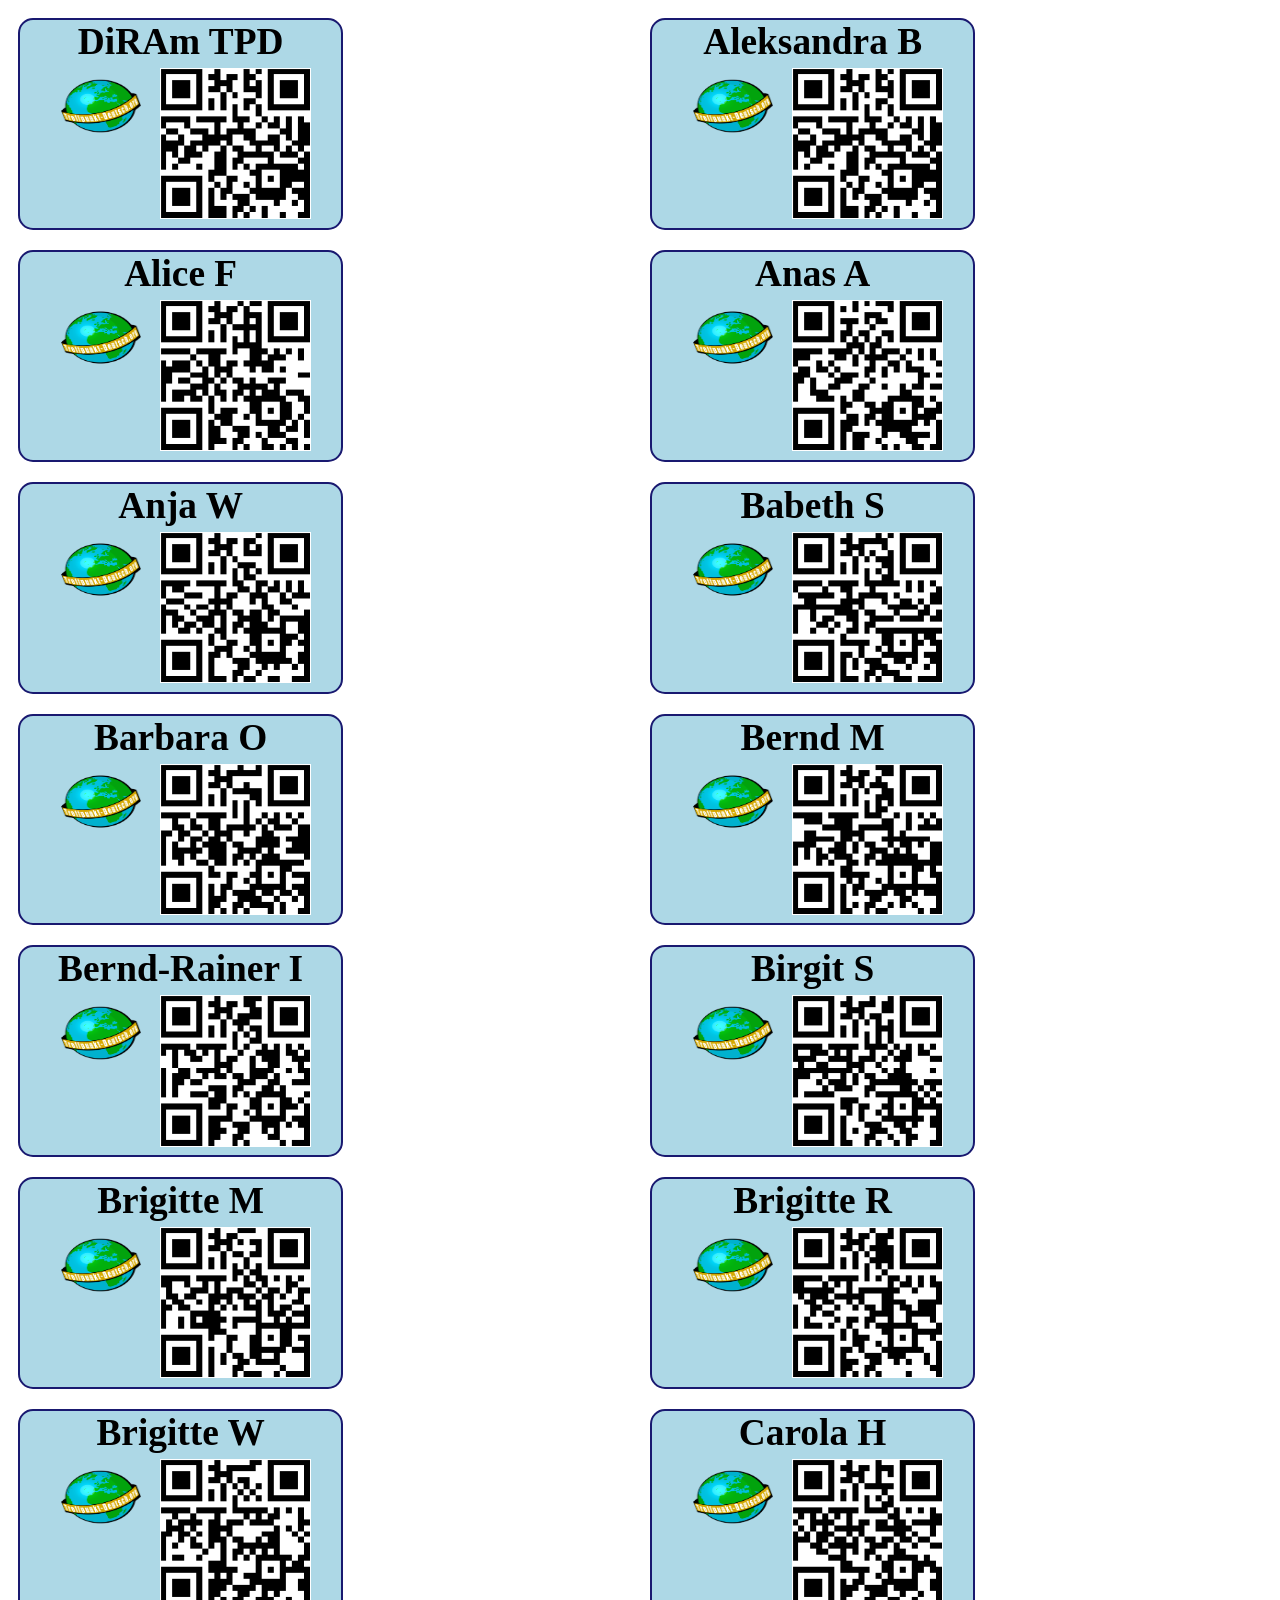
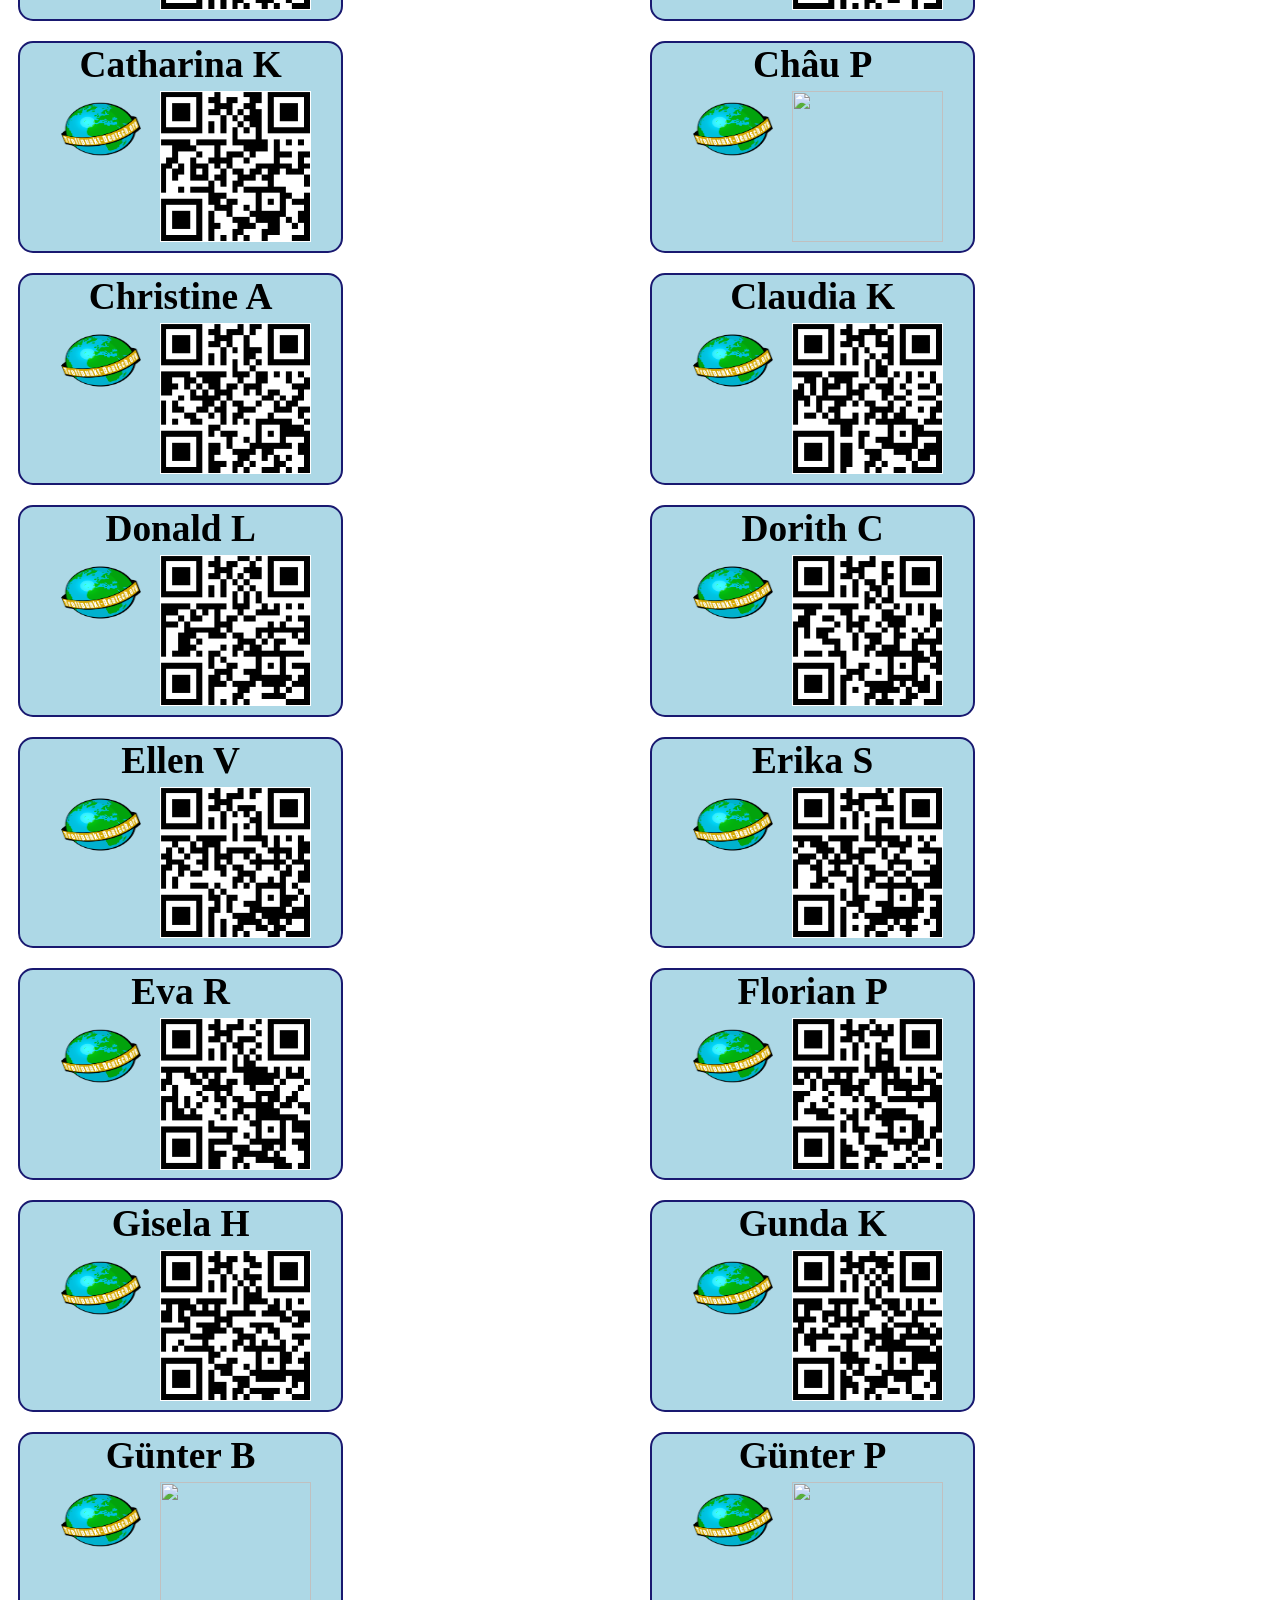
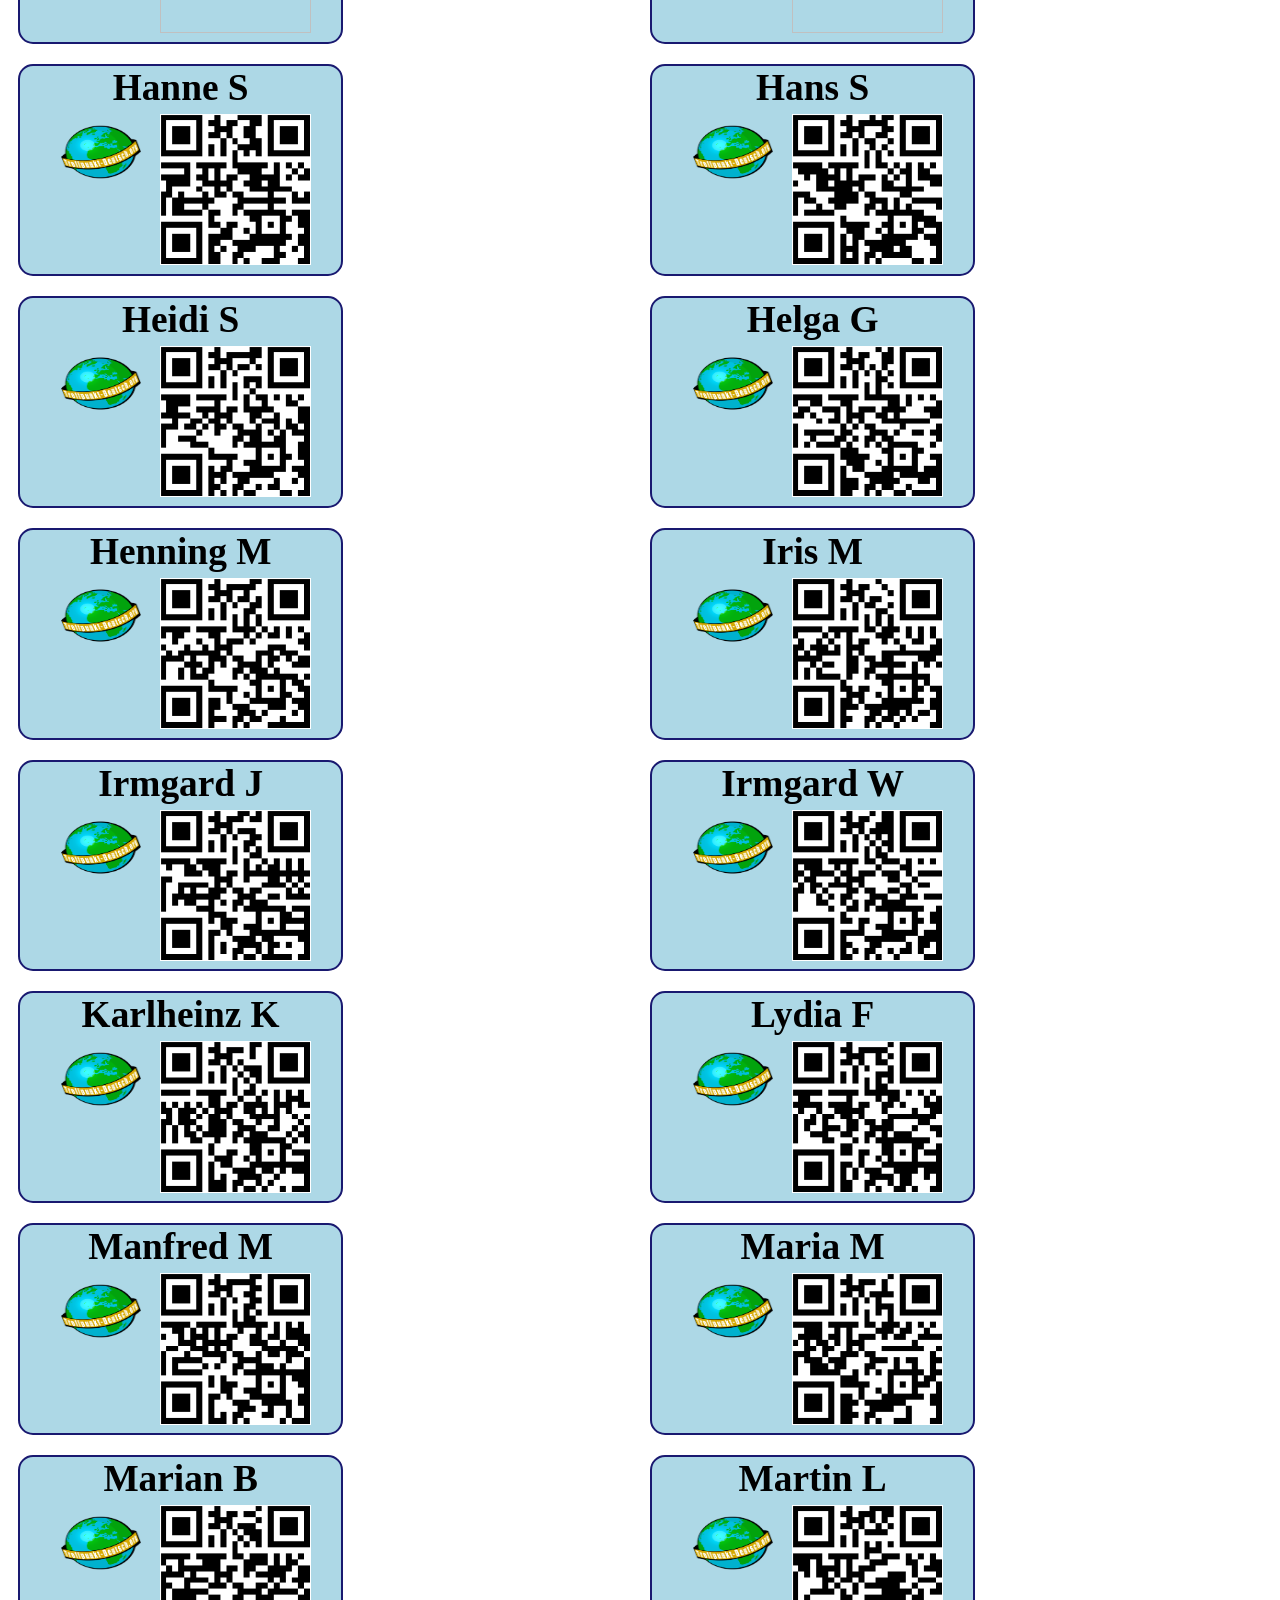
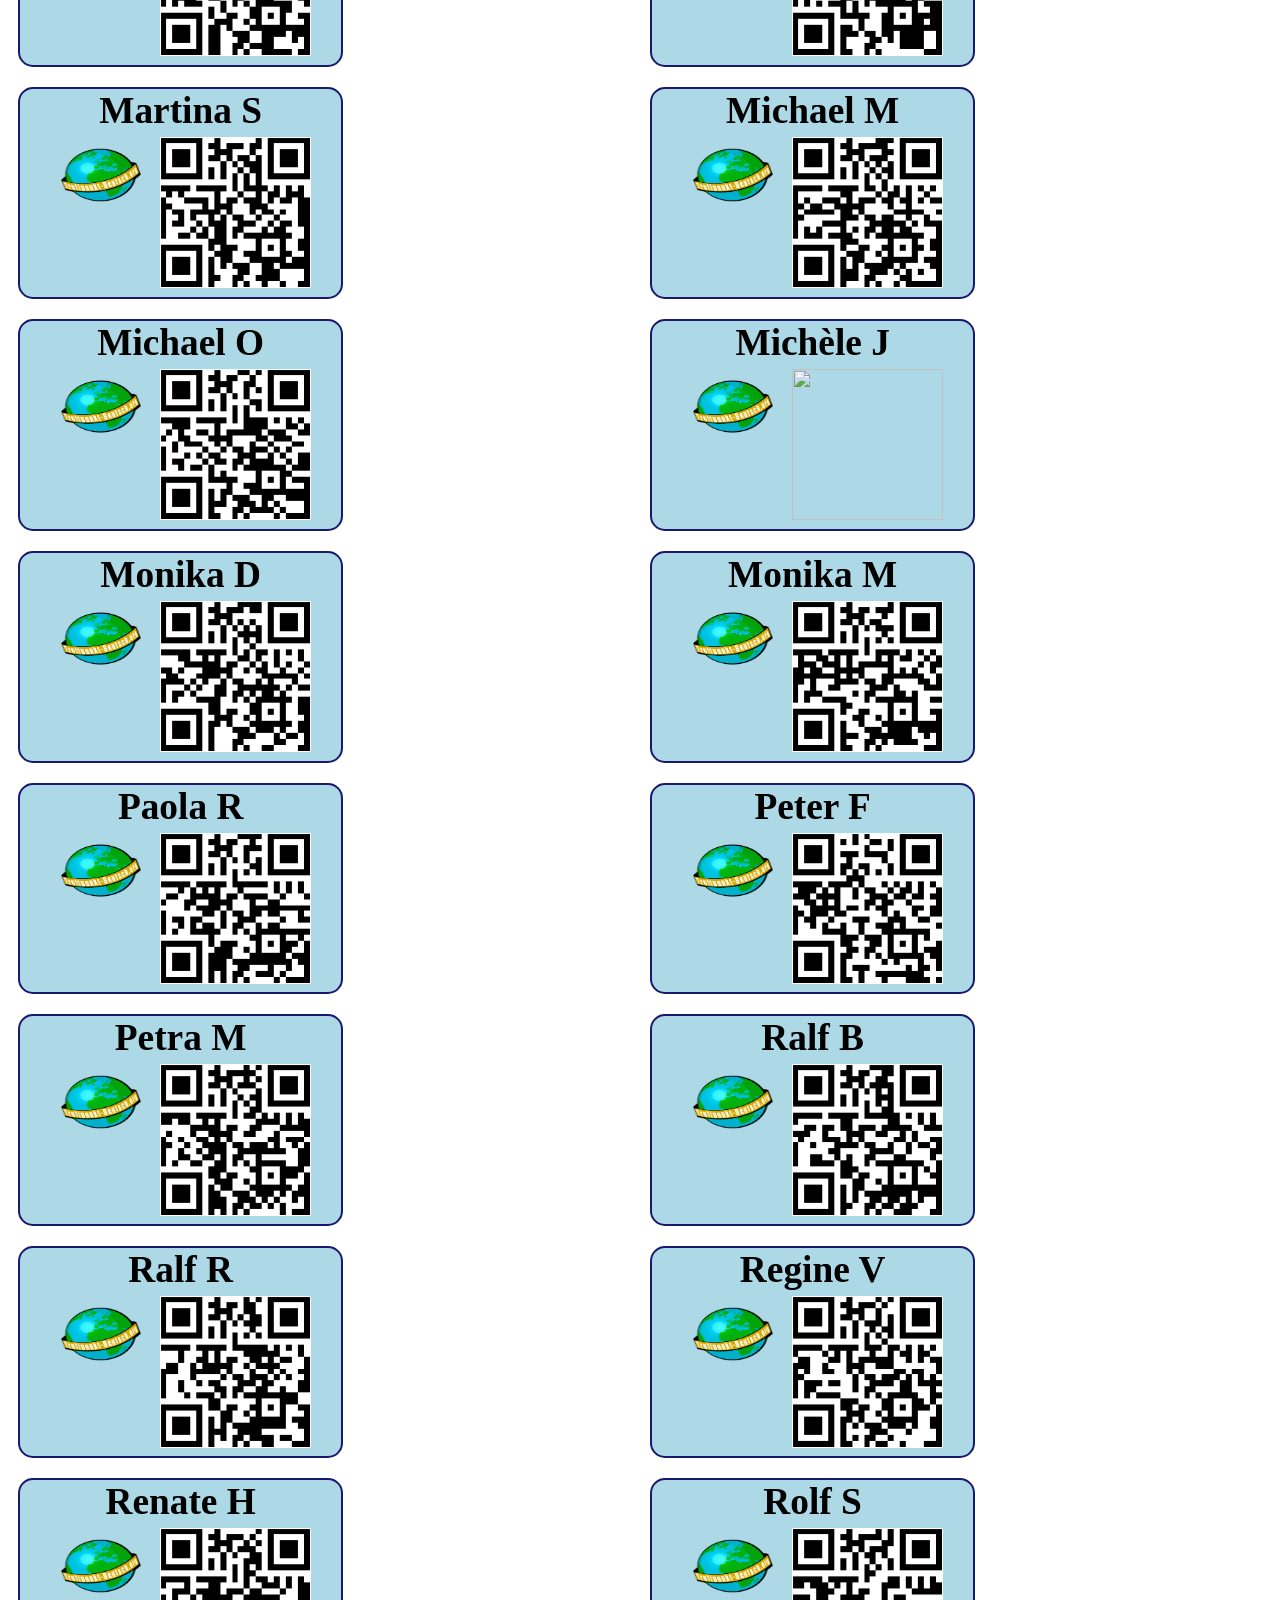
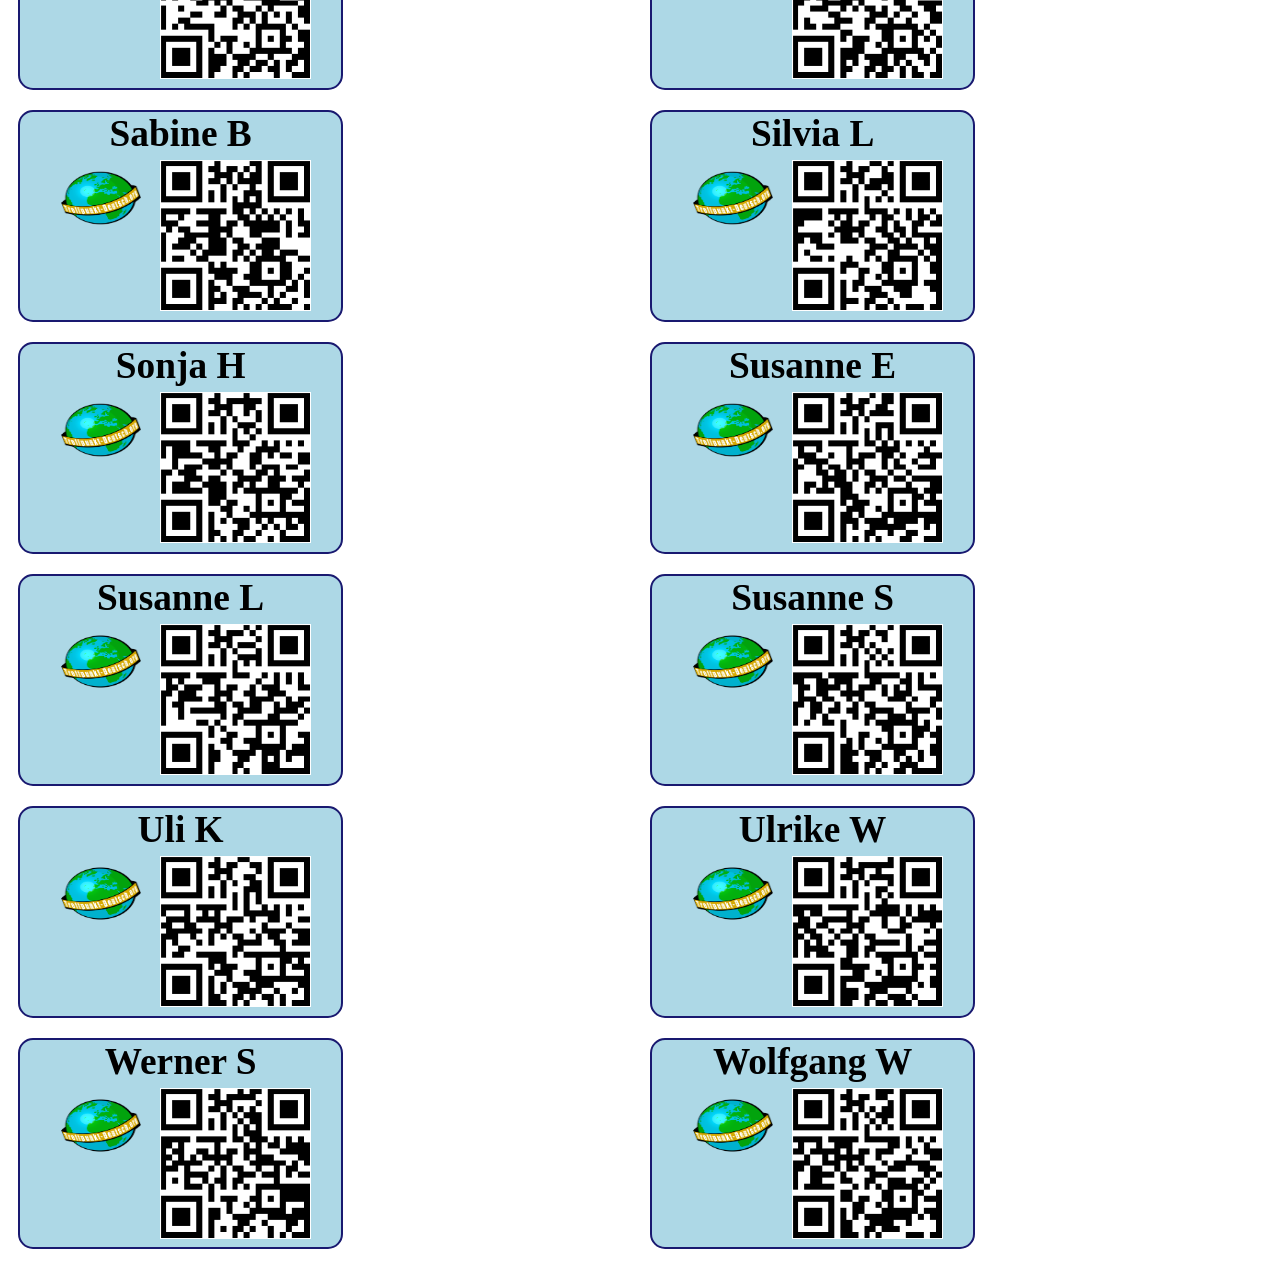
==== commit b0f16e08: "Badge angepasst" ====
--- a/TPD-Badge/index.html
+++ b/TPD-Badge/index.html
@@ -8,7 +8,7 @@
 <body>
     <div class="card">
         <div class="name">
-            Name X
+            DiRAm TPD
         </div>
         <div class=qrcode>
             <img class="logo" src="./treffpunkt-deutsch2.png"/>
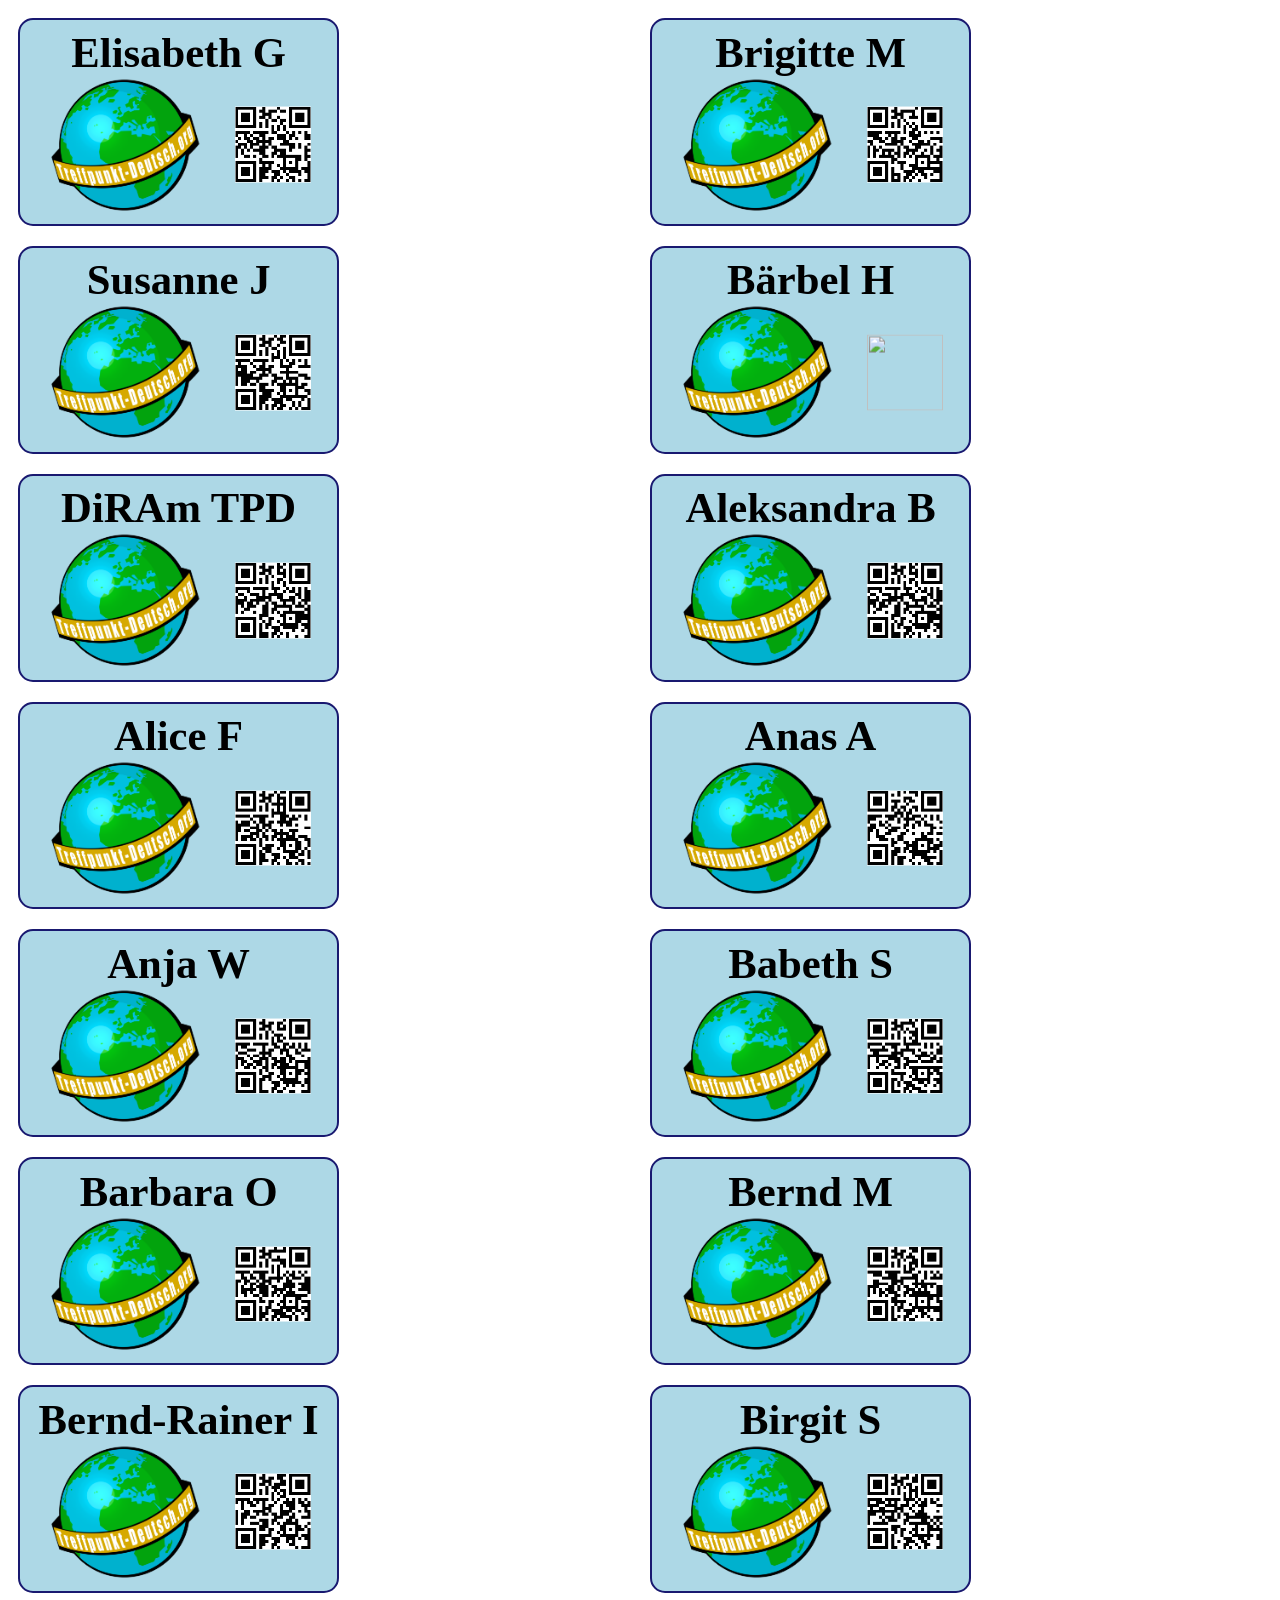
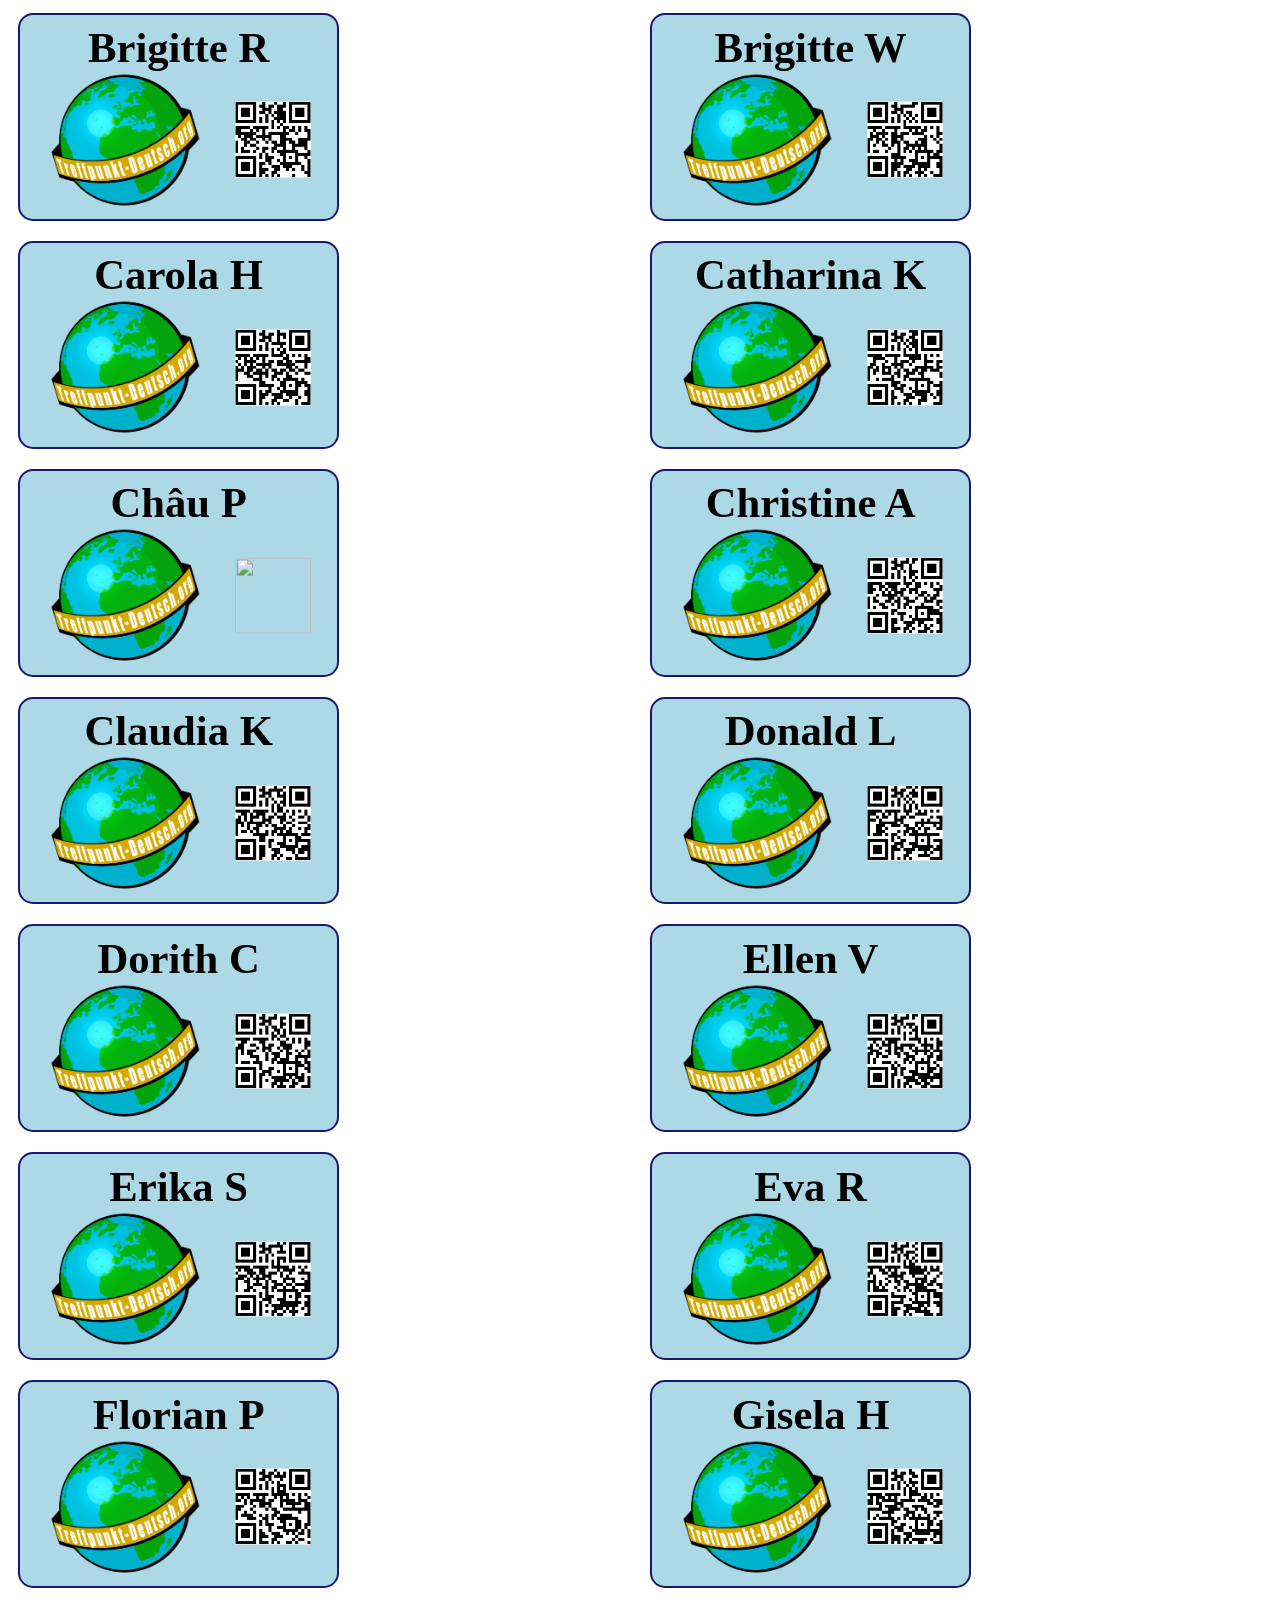
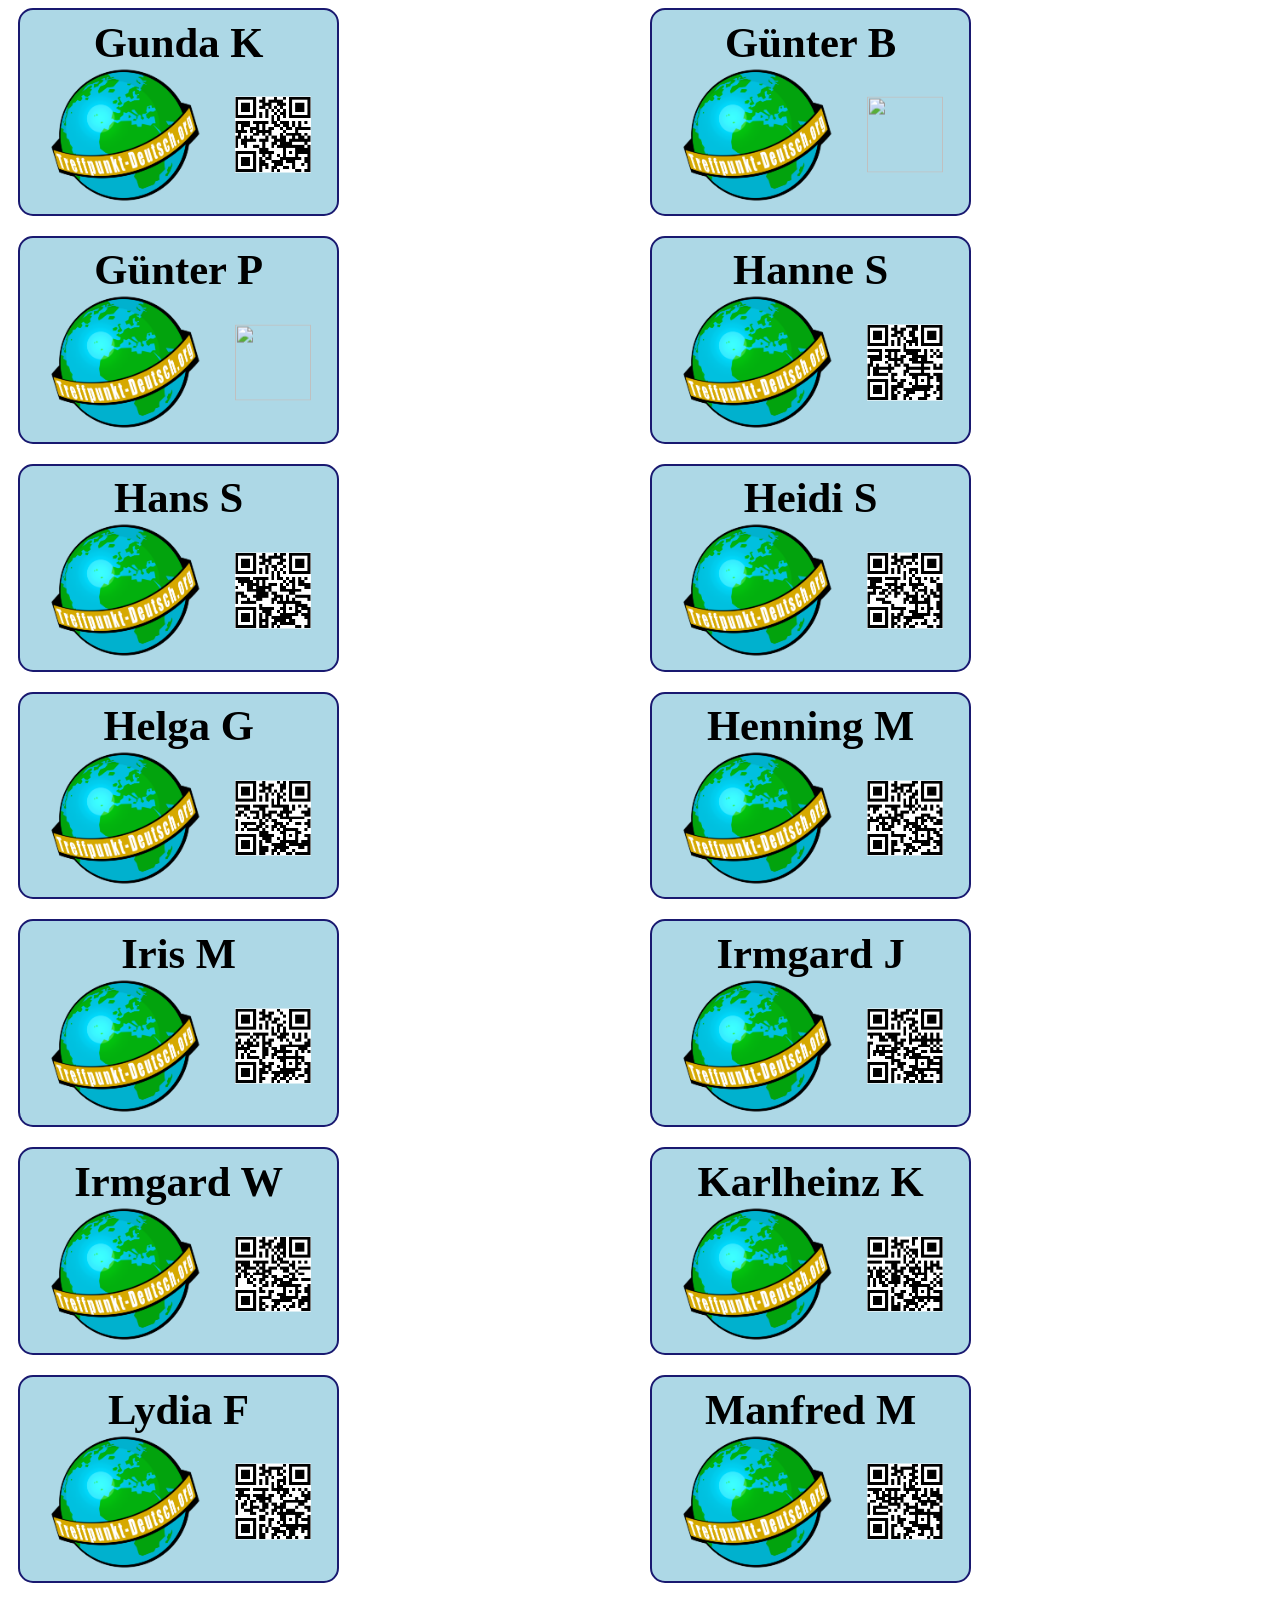
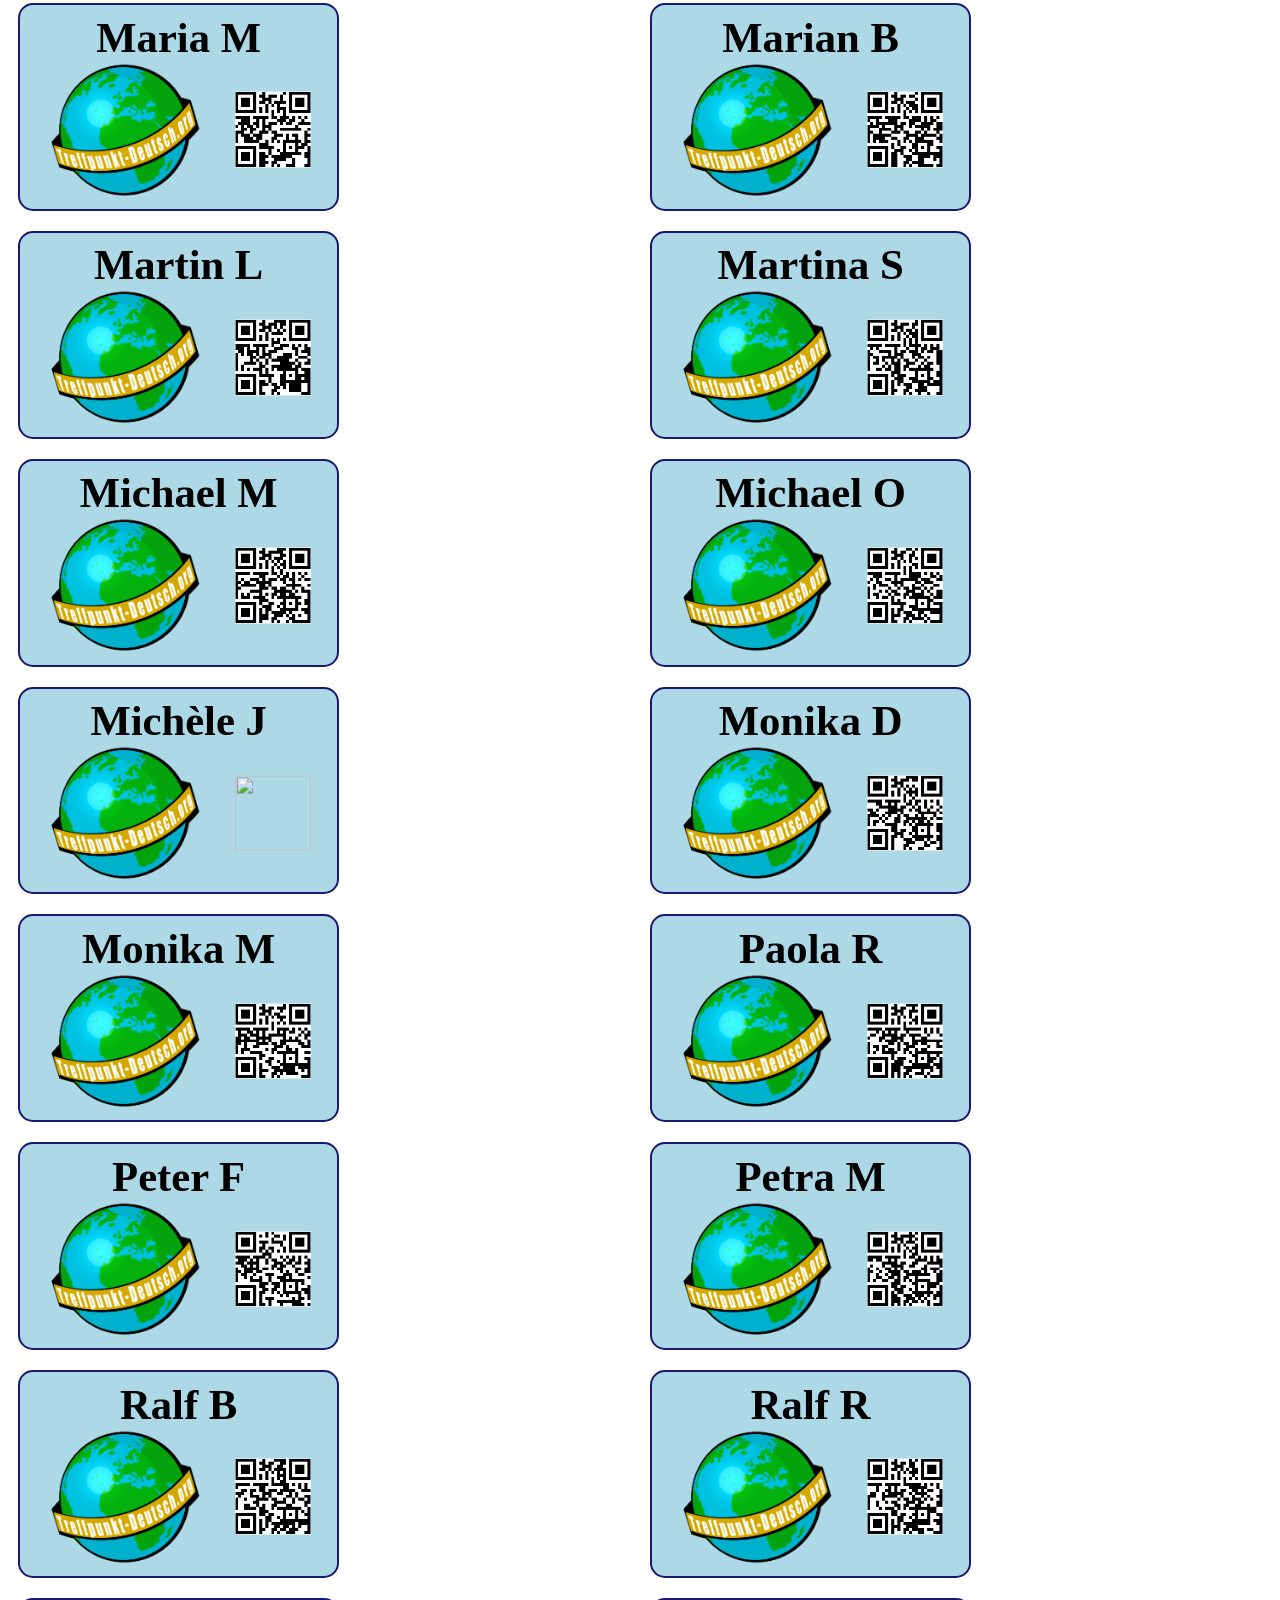
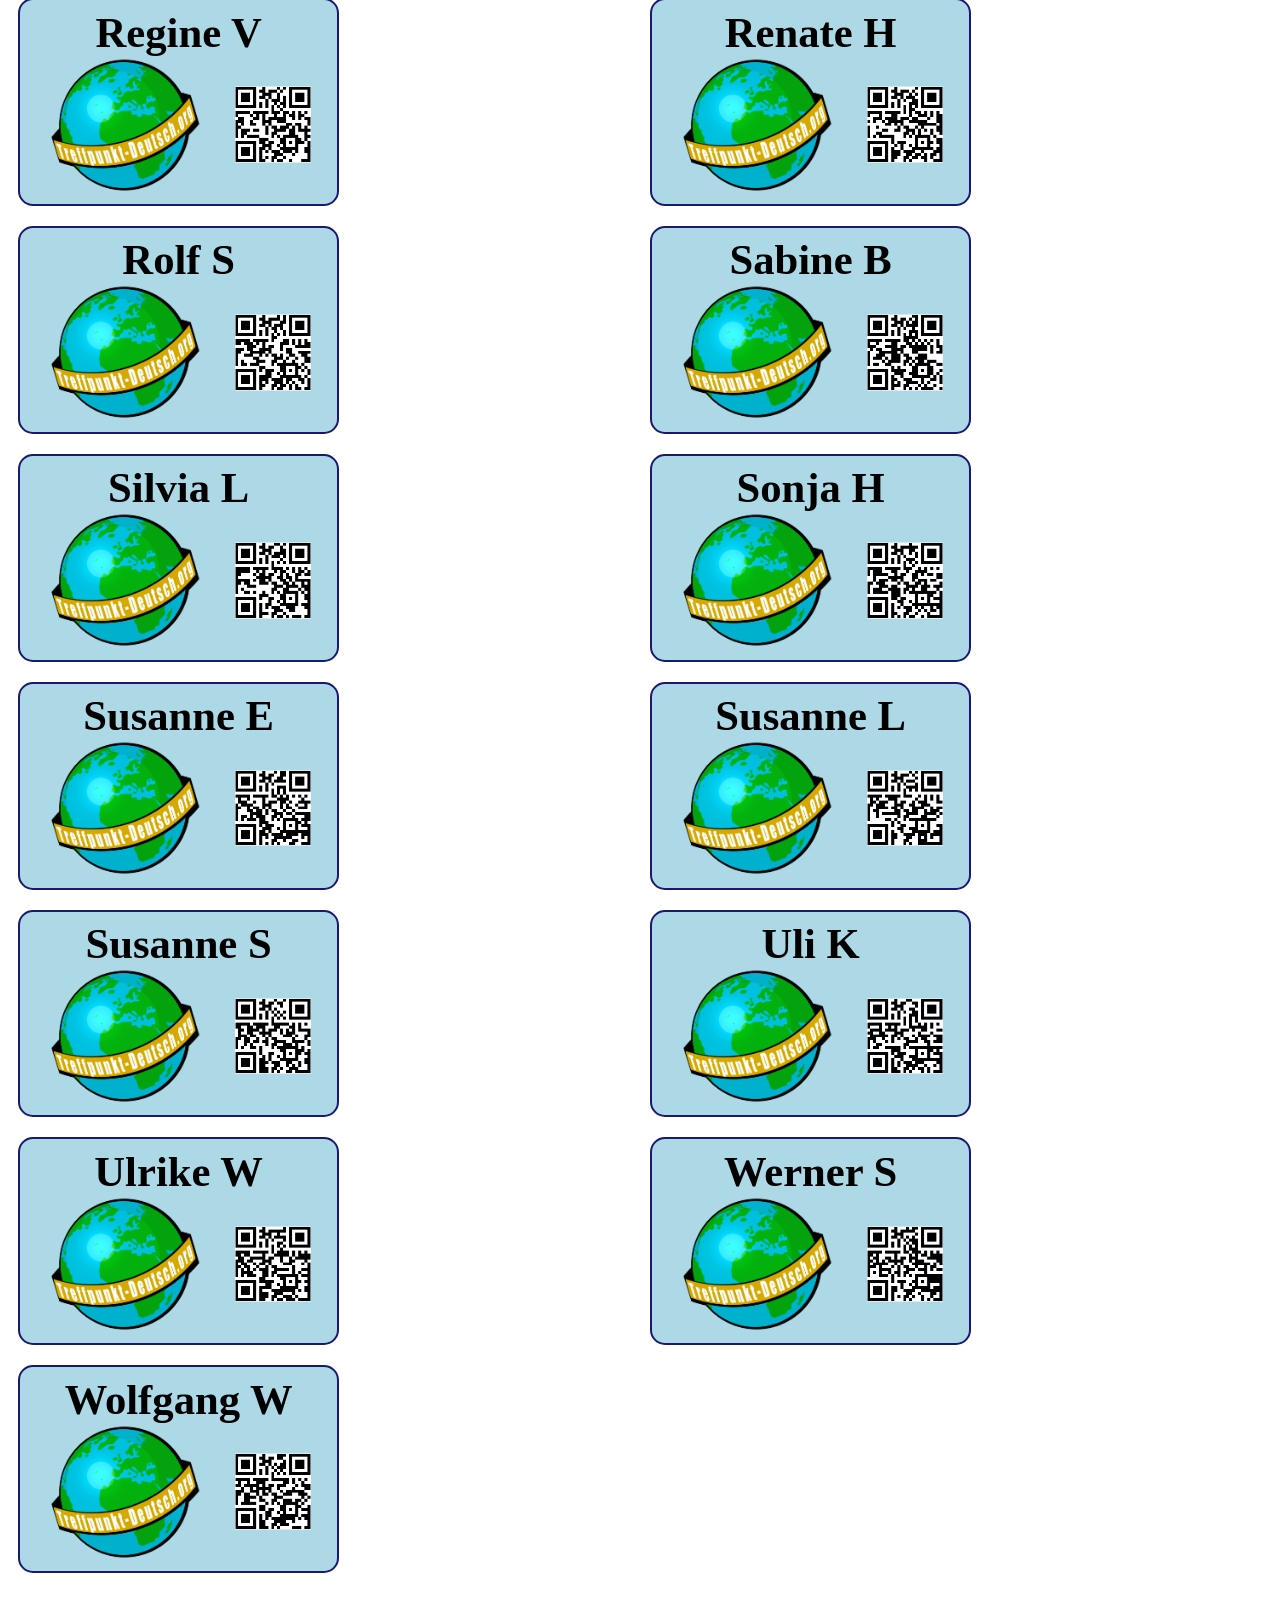
==== commit 808f8389: "added badges for new mentors implemented class .pb for page break when printing" ====
--- a/TPD-Badge/index.html
+++ b/TPD-Badge/index.html
@@ -8,6 +8,45 @@
 <body>
     <div class="card">
         <div class="name">
+            Elisabeth G
+        </div>
+        <div class=qrcode>
+            <img class="logo" src="./treffpunkt-deutsch2.png"/>
+            <img class="qr" src="./qr-codes/Elisabeth G.png"/>
+        </div>        
+    </div>
+    <div class="card">
+        <div class="name">
+            Brigitte M
+        </div>
+        <div class=qrcode>
+            <img class="logo" src="./treffpunkt-deutsch2.png"/>
+            <img class="qr" src="./qr-codes/Brigitte M.png"/>
+        </div>        
+    </div>
+    <div class="card">
+        <div class="name">
+            Susanne J
+        </div>
+        <div class=qrcode>
+            <img class="logo" src="./treffpunkt-deutsch2.png"/>
+            <img class="qr" src="./qr-codes/Susanne J.png"/>
+        </div>        
+    </div>
+    <div class="card pb">  <!-- .pb will create a page break in @media print -->
+        <div class="name">
+            Bärbel H
+        </div>
+        <div class=qrcode>
+            <img class="logo" src="./treffpunkt-deutsch2.png"/>
+            <img class="qr" src="./qr-codes/Bärbel H.png"/>
+        </div>        
+    </div>
+
+
+
+    <div class="card">
+        <div class="name">
             DiRAm TPD
         </div>
         <div class=qrcode>
@@ -94,15 +133,6 @@
         <div class=qrcode>
             <img class="logo" src="./treffpunkt-deutsch2.png"/>
             <img class="qr" src="./qr-codes/Birgit S.png" />
-        </div>        
-    </div>
-    <div class="card">
-        <div class="name">
-            Brigitte M
-        </div>
-        <div class=qrcode>
-            <img class="logo" src="./treffpunkt-deutsch2.png"/>
-            <img class="qr" src="./qr-codes/Brigitte M.png" />
         </div>        
     </div>
     <div class="card">
--- a/TPD-Badge/style.css
+++ b/TPD-Badge/style.css
@@ -10,42 +10,43 @@
   width: 85mm;
   height: 55mm;
   margin: 10px;
+  padding: 2mm;
   background-color: lightblue;
   display: flex;
   flex-direction: column;
+  box-sizing: border-box;
 }
 
 .name {
     text-align: center ;    
-    font-size: 28pt;
+    font-size: 32pt;
     font-weight: bold;
 }
 
 .qrcode {
     display: flex;
-    margin: 5px auto;
-    gap: 8px;
-}
+    align-items: center;
+    justify-content: center;
+  }
 
 .logo {
-  height: 20mm;
-  width: 27mm;
+  height: 50mm;
+  width: 50mm;
+  translate: -4mm -7mm;
 }
 
 .qr {
-  height: 40mm;
-  width: 40mm;
-
+  height: 20mm;
+  width: 20mm;
+  translate: 0 -7mm;
 }
 
-/*
-Source - https://stackoverflow.com/a/907719
-Posted by Dmitri Farkov, modified by community. See post 'Timeline' for change history
-Retrieved 2026-03-11, License - CC BY-SA 4.0
-*/
-
 @media print {
-  div {
+  .card {
     break-inside: avoid;
   }
+
+  .pb {
+    page-break-after: always;
+  }
 }
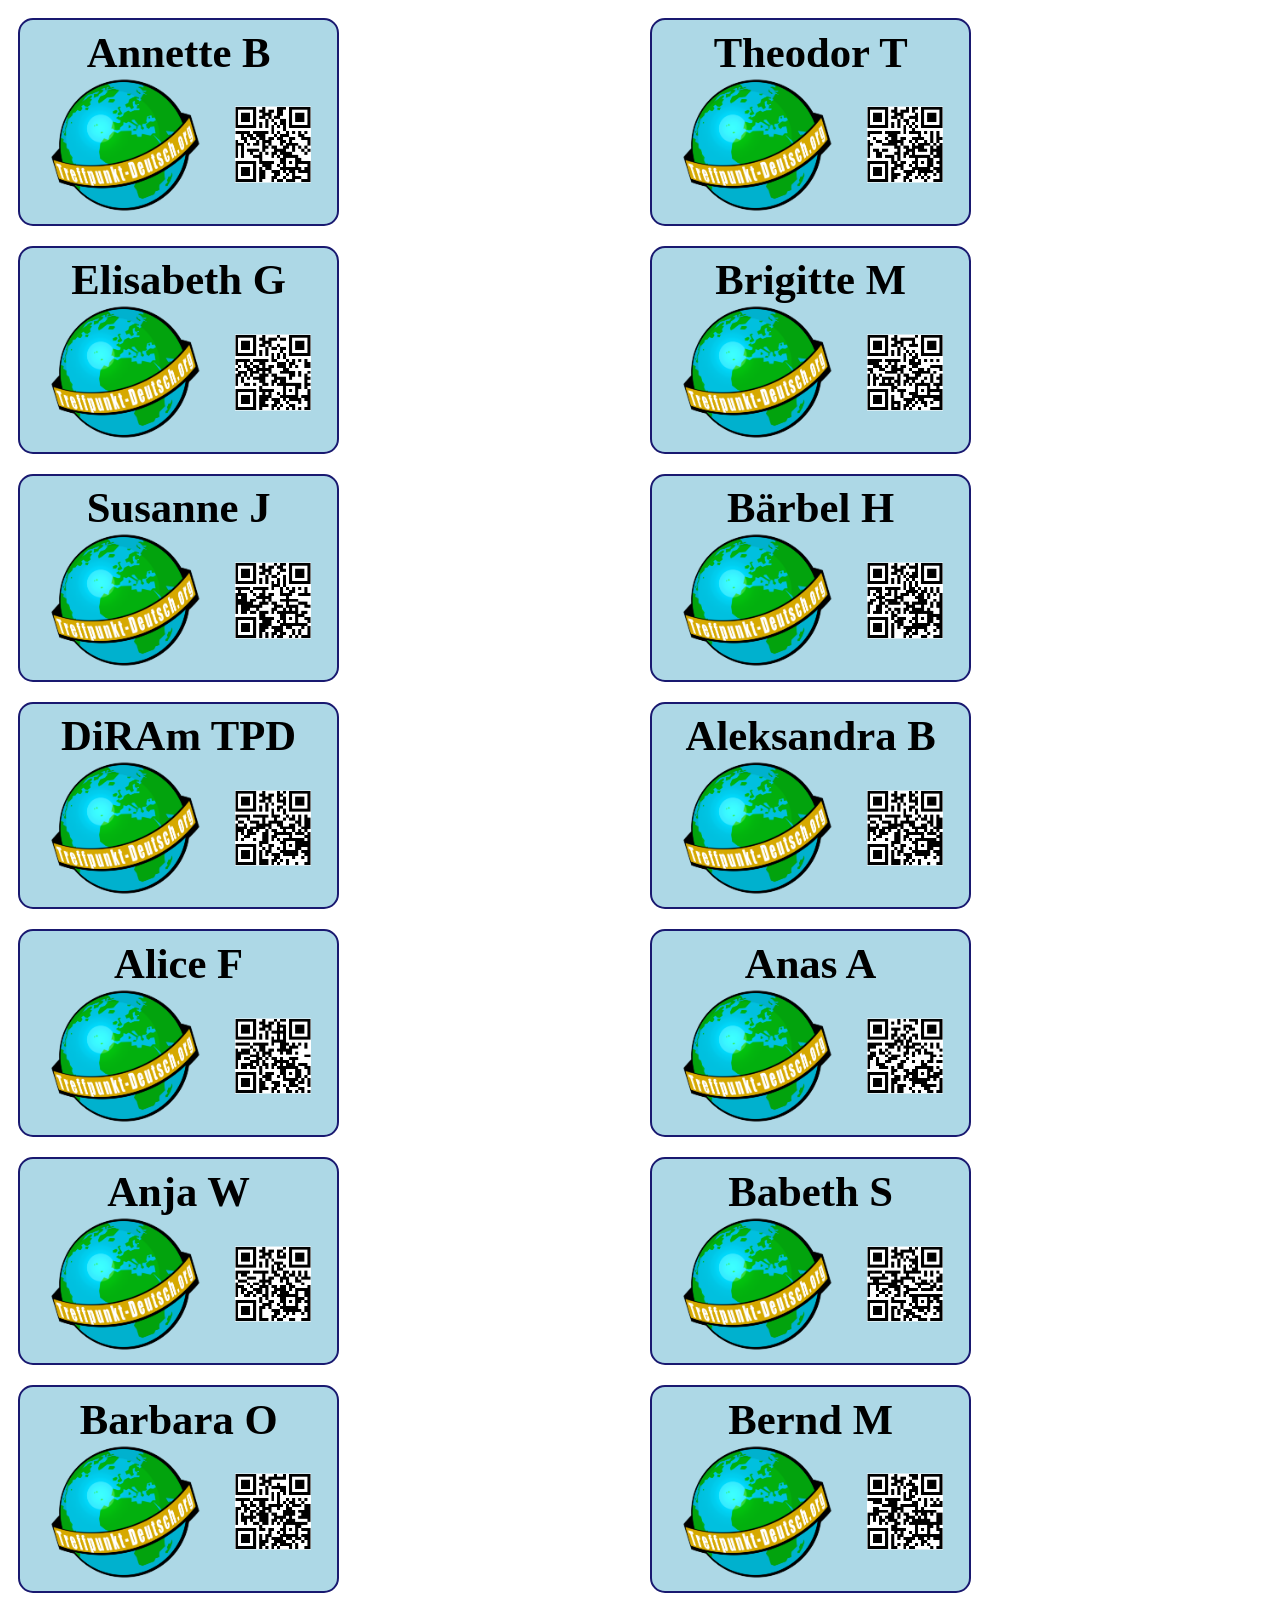
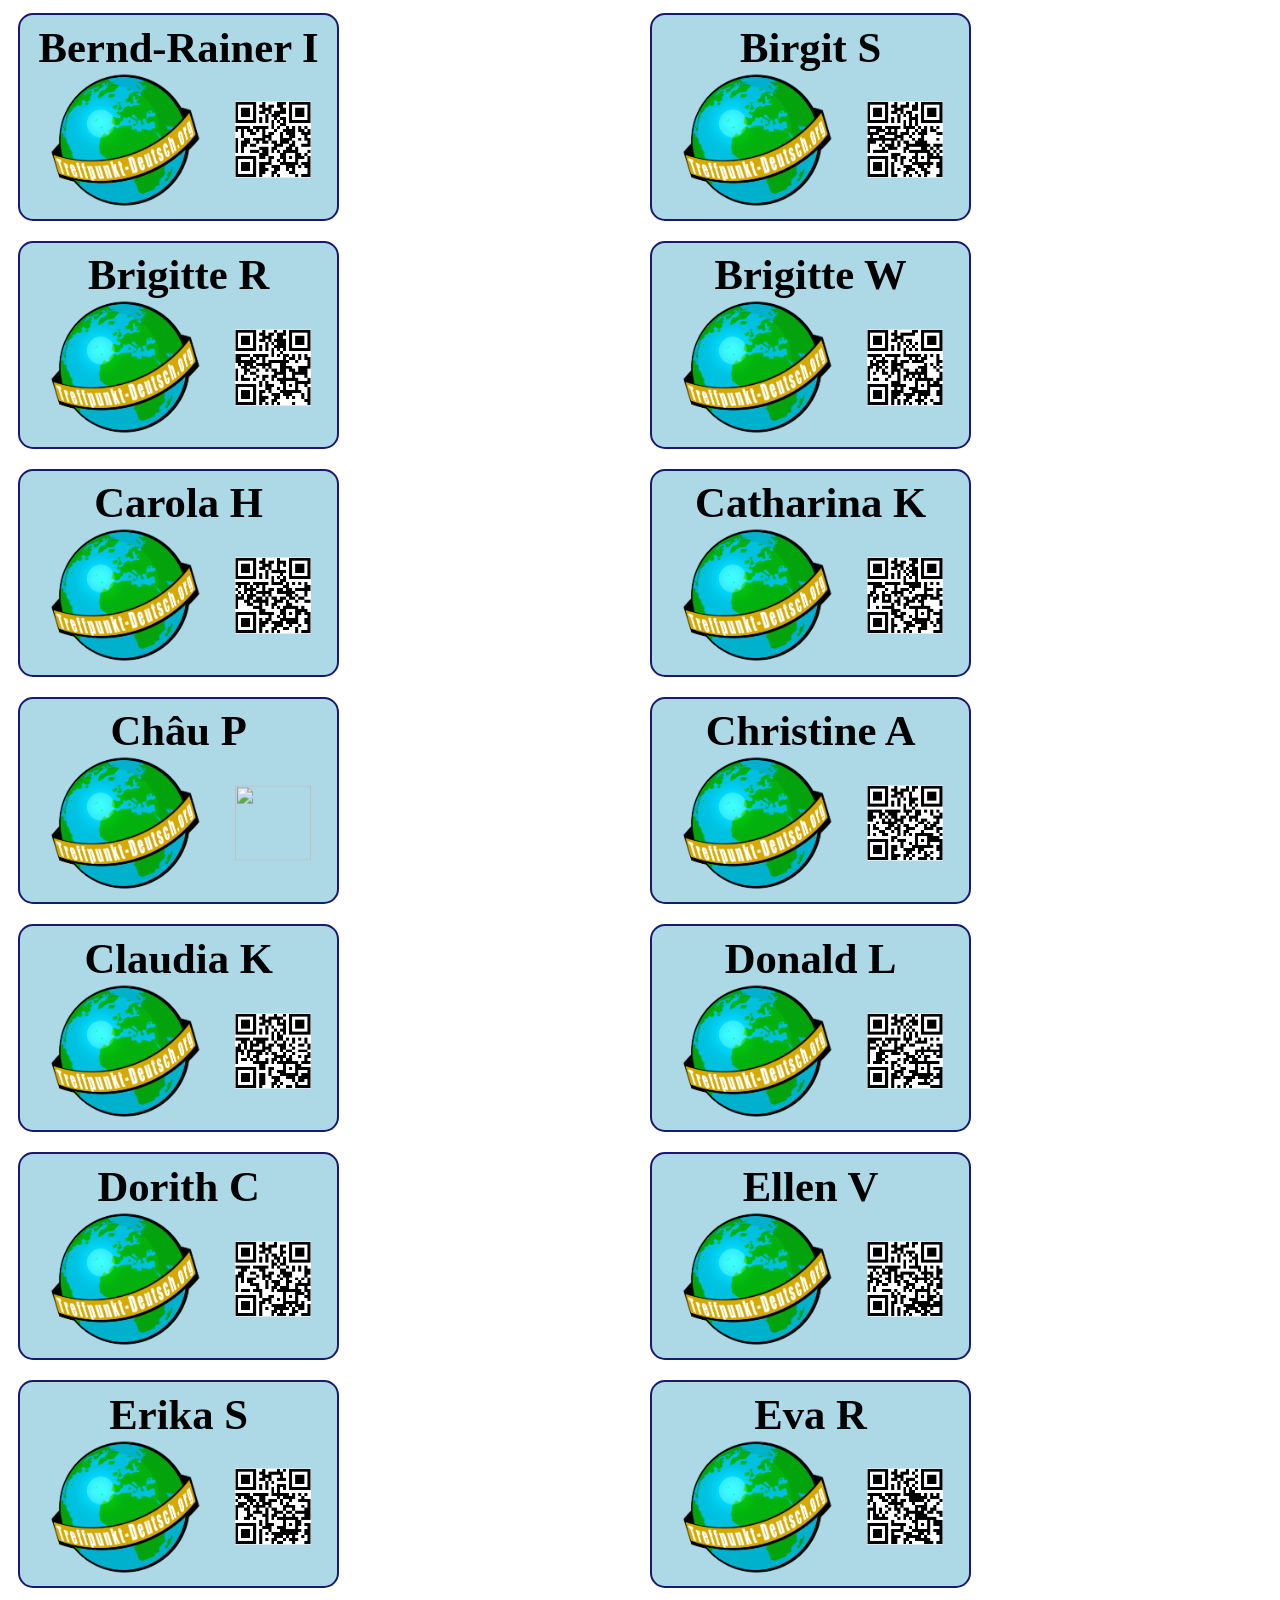
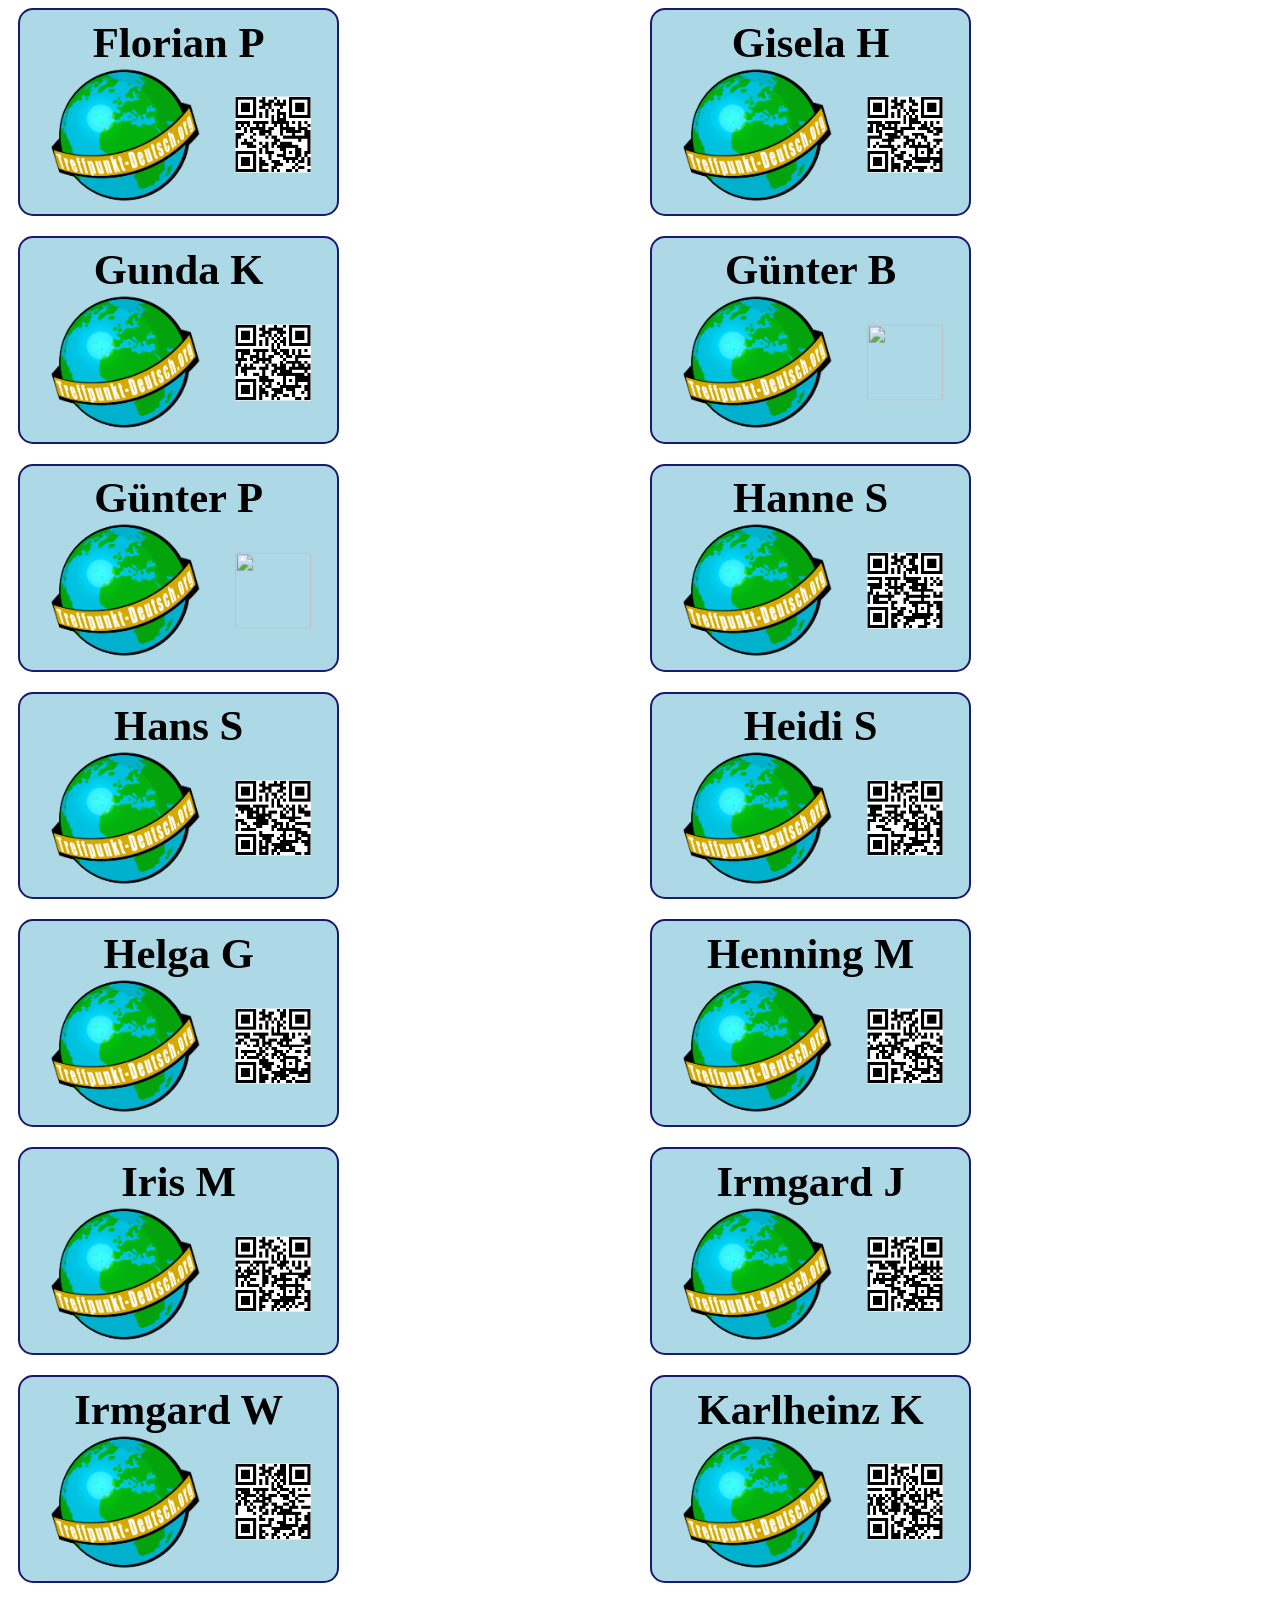
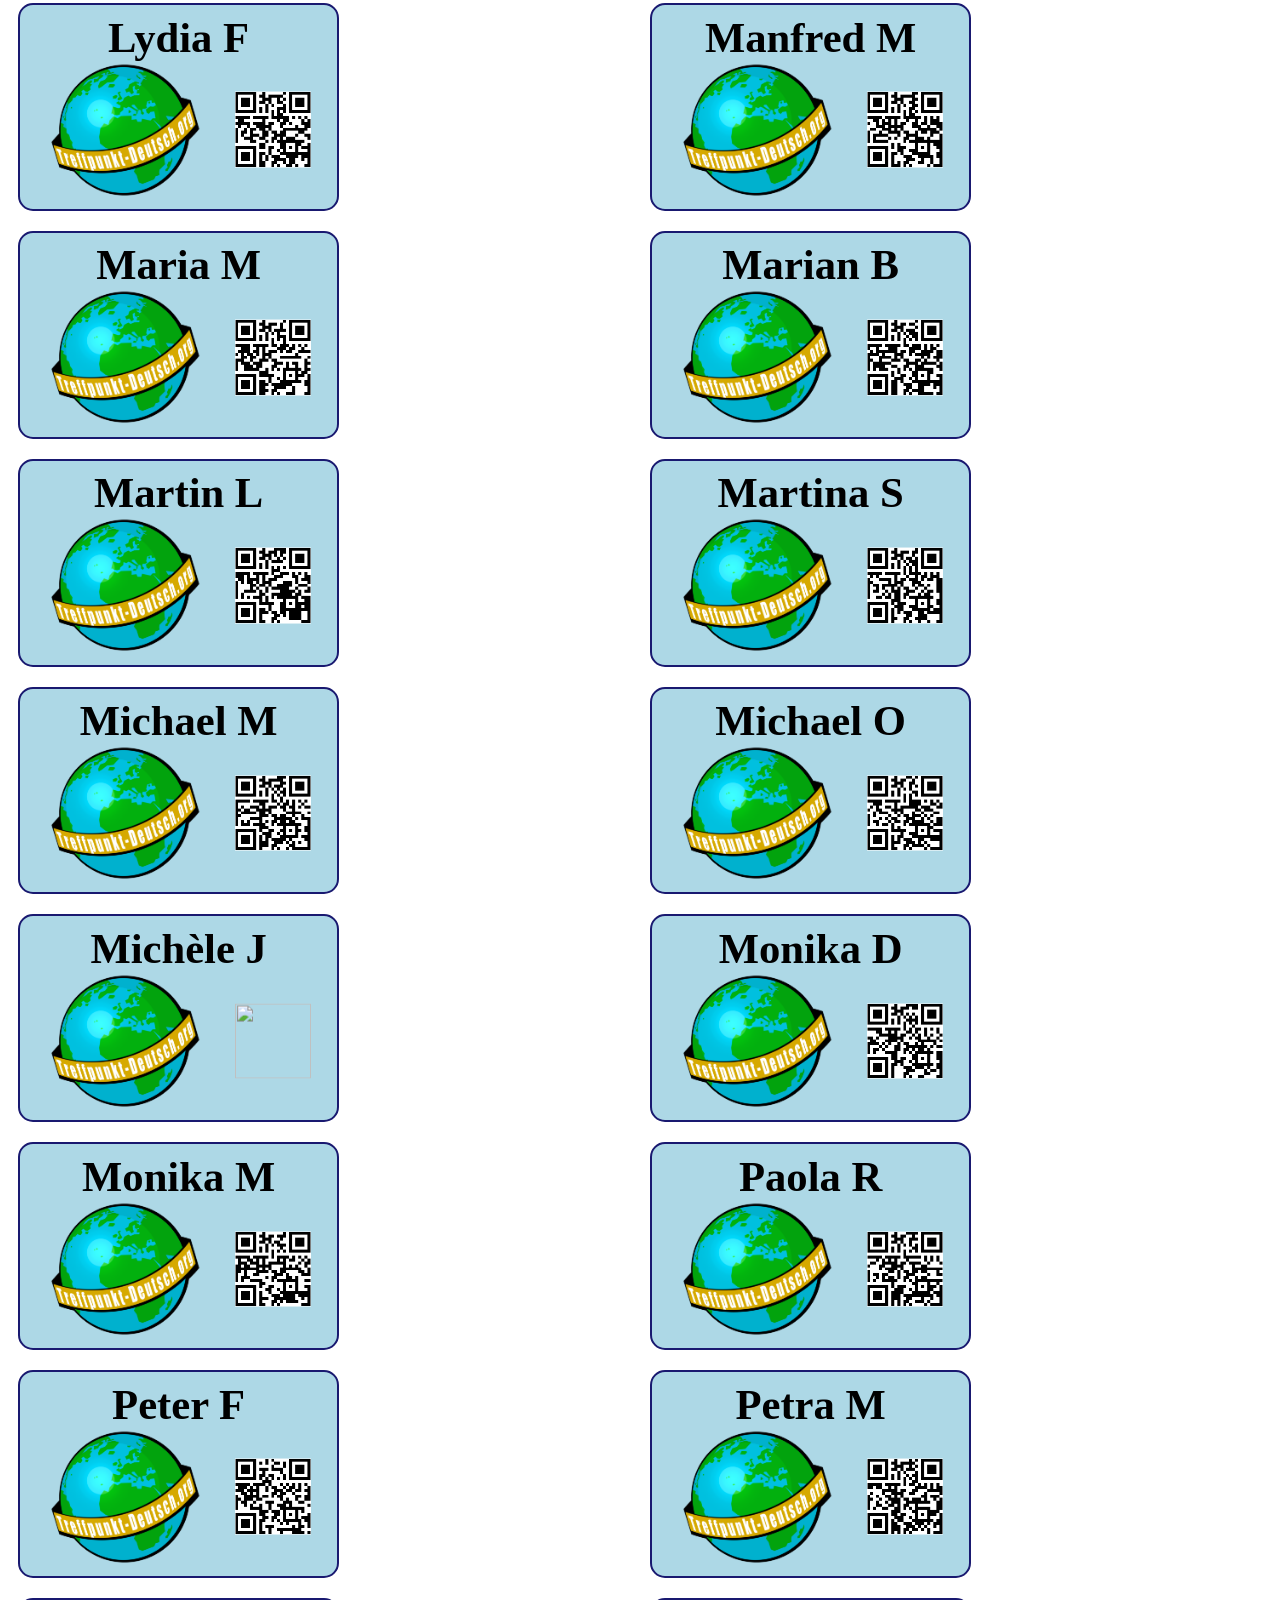
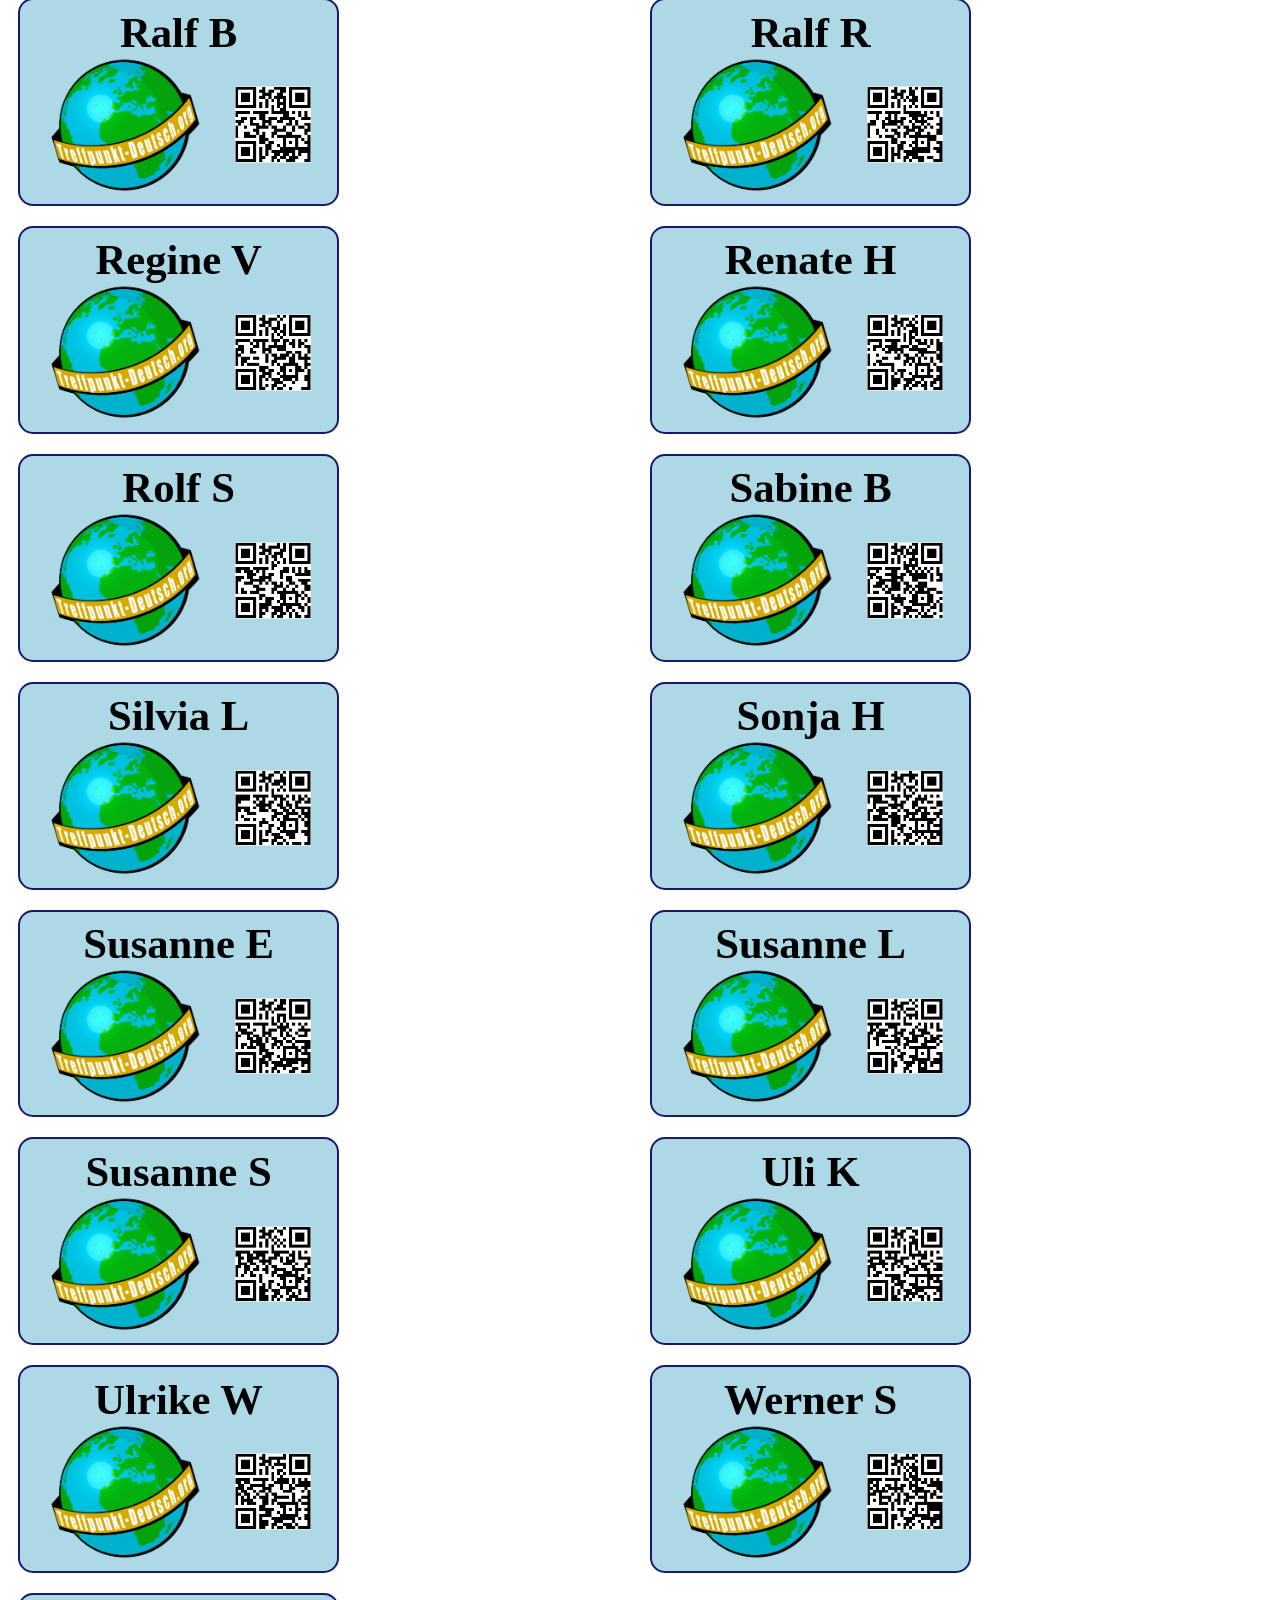
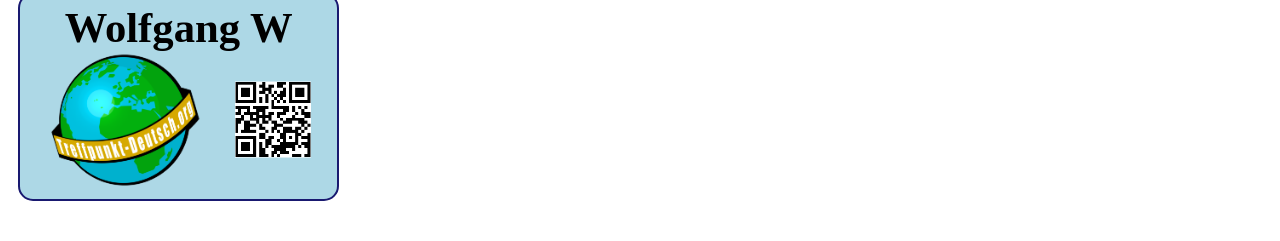
==== commit 4685fdb3: "added new mentors" ====
--- a/TPD-Badge/index.html
+++ b/TPD-Badge/index.html
@@ -6,45 +6,63 @@
     <title>TPD Badge</title>
     <link rel="stylesheet" href="style.css"></head>
 <body>
-    <div class="card">
-        <div class="name">
-            Elisabeth G
-        </div>
-        <div class=qrcode>
-            <img class="logo" src="./treffpunkt-deutsch2.png"/>
-            <img class="qr" src="./qr-codes/Elisabeth G.png"/>
-        </div>        
-    </div>
-    <div class="card">
-        <div class="name">
-            Brigitte M
-        </div>
-        <div class=qrcode>
-            <img class="logo" src="./treffpunkt-deutsch2.png"/>
-            <img class="qr" src="./qr-codes/Brigitte M.png"/>
-        </div>        
-    </div>
-    <div class="card">
-        <div class="name">
-            Susanne J
-        </div>
-        <div class=qrcode>
-            <img class="logo" src="./treffpunkt-deutsch2.png"/>
-            <img class="qr" src="./qr-codes/Susanne J.png"/>
-        </div>        
-    </div>
     <div class="card pb">  <!-- .pb will create a page break in @media print -->
         <div class="name">
-            Bärbel H
-        </div>
-        <div class=qrcode>
-            <img class="logo" src="./treffpunkt-deutsch2.png"/>
-            <img class="qr" src="./qr-codes/Bärbel H.png"/>
+            Annette B
+        </div>
+        <div class=qrcode>
+            <img class="logo" src="./treffpunkt-deutsch2.png"/>
+            <img class="qr" src="./qr-codes/Annette B.png"/>
+        </div>        
+    </div>
+    <div class="card">  
+        <div class="name">
+            Theodor T
+        </div>
+        <div class=qrcode>
+            <img class="logo" src="./treffpunkt-deutsch2.png"/>
+            <img class="qr" src="./qr-codes/Theodor T.png"/>
         </div>        
     </div>
 
 
 
+    <div class="card">  
+        <div class="name">
+            Elisabeth G
+        </div>
+        <div class=qrcode>
+            <img class="logo" src="./treffpunkt-deutsch2.png"/>
+            <img class="qr" src="./qr-codes/Elisabeth G.png"/>
+        </div>        
+    </div>
+    <div class="card">
+        <div class="name">
+            Brigitte M
+        </div>
+        <div class=qrcode>
+            <img class="logo" src="./treffpunkt-deutsch2.png"/>
+            <img class="qr" src="./qr-codes/Brigitte M.png"/>
+        </div>        
+    </div>
+    <div class="card">
+        <div class="name">
+            Susanne J
+        </div>
+        <div class=qrcode>
+            <img class="logo" src="./treffpunkt-deutsch2.png"/>
+            <img class="qr" src="./qr-codes/Susanne J.png"/>
+        </div>        
+    </div>
+    <div class="card">
+        <div class="name">
+            Bärbel H
+        </div>
+        <div class=qrcode>
+            <img class="logo" src="./treffpunkt-deutsch2.png"/>
+            <img class="qr" src="./qr-codes/Bärbel H.png"/>
+        </div>        
+    </div>
     <div class="card">
         <div class="name">
             DiRAm TPD
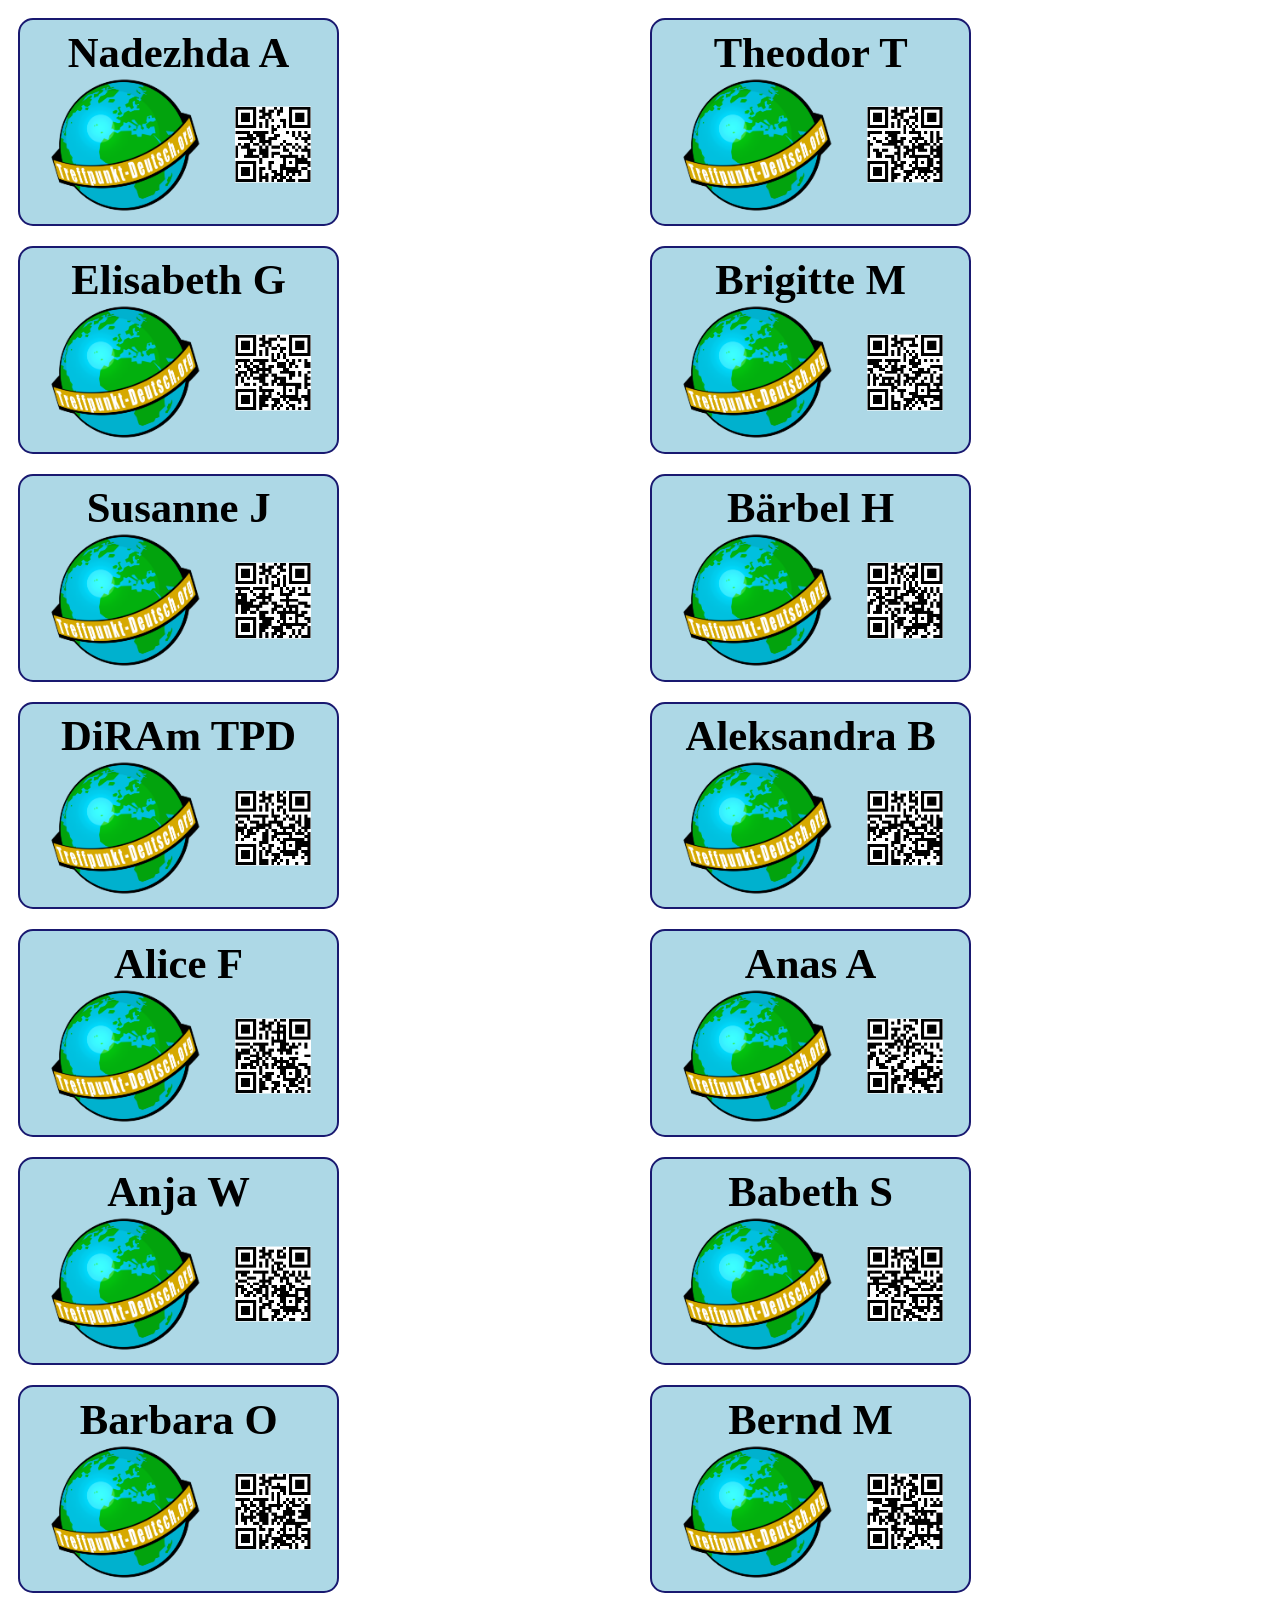
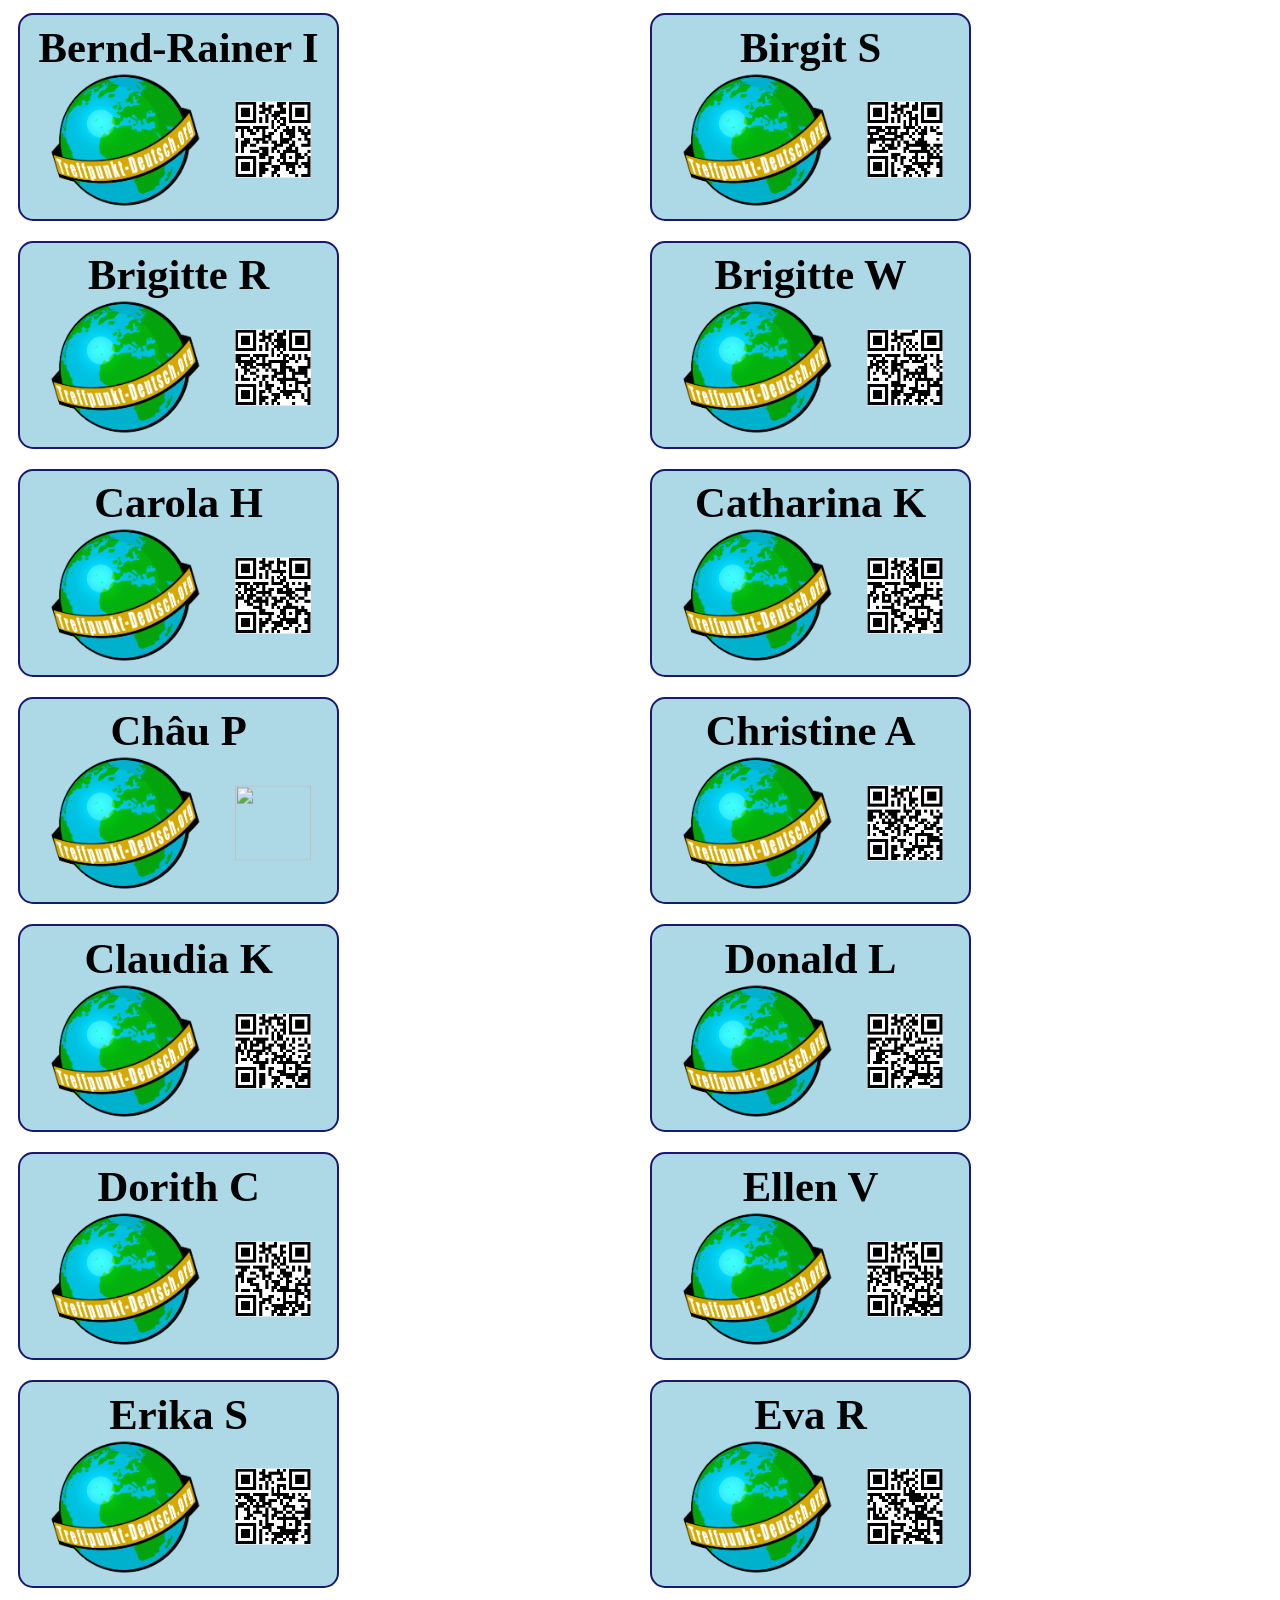
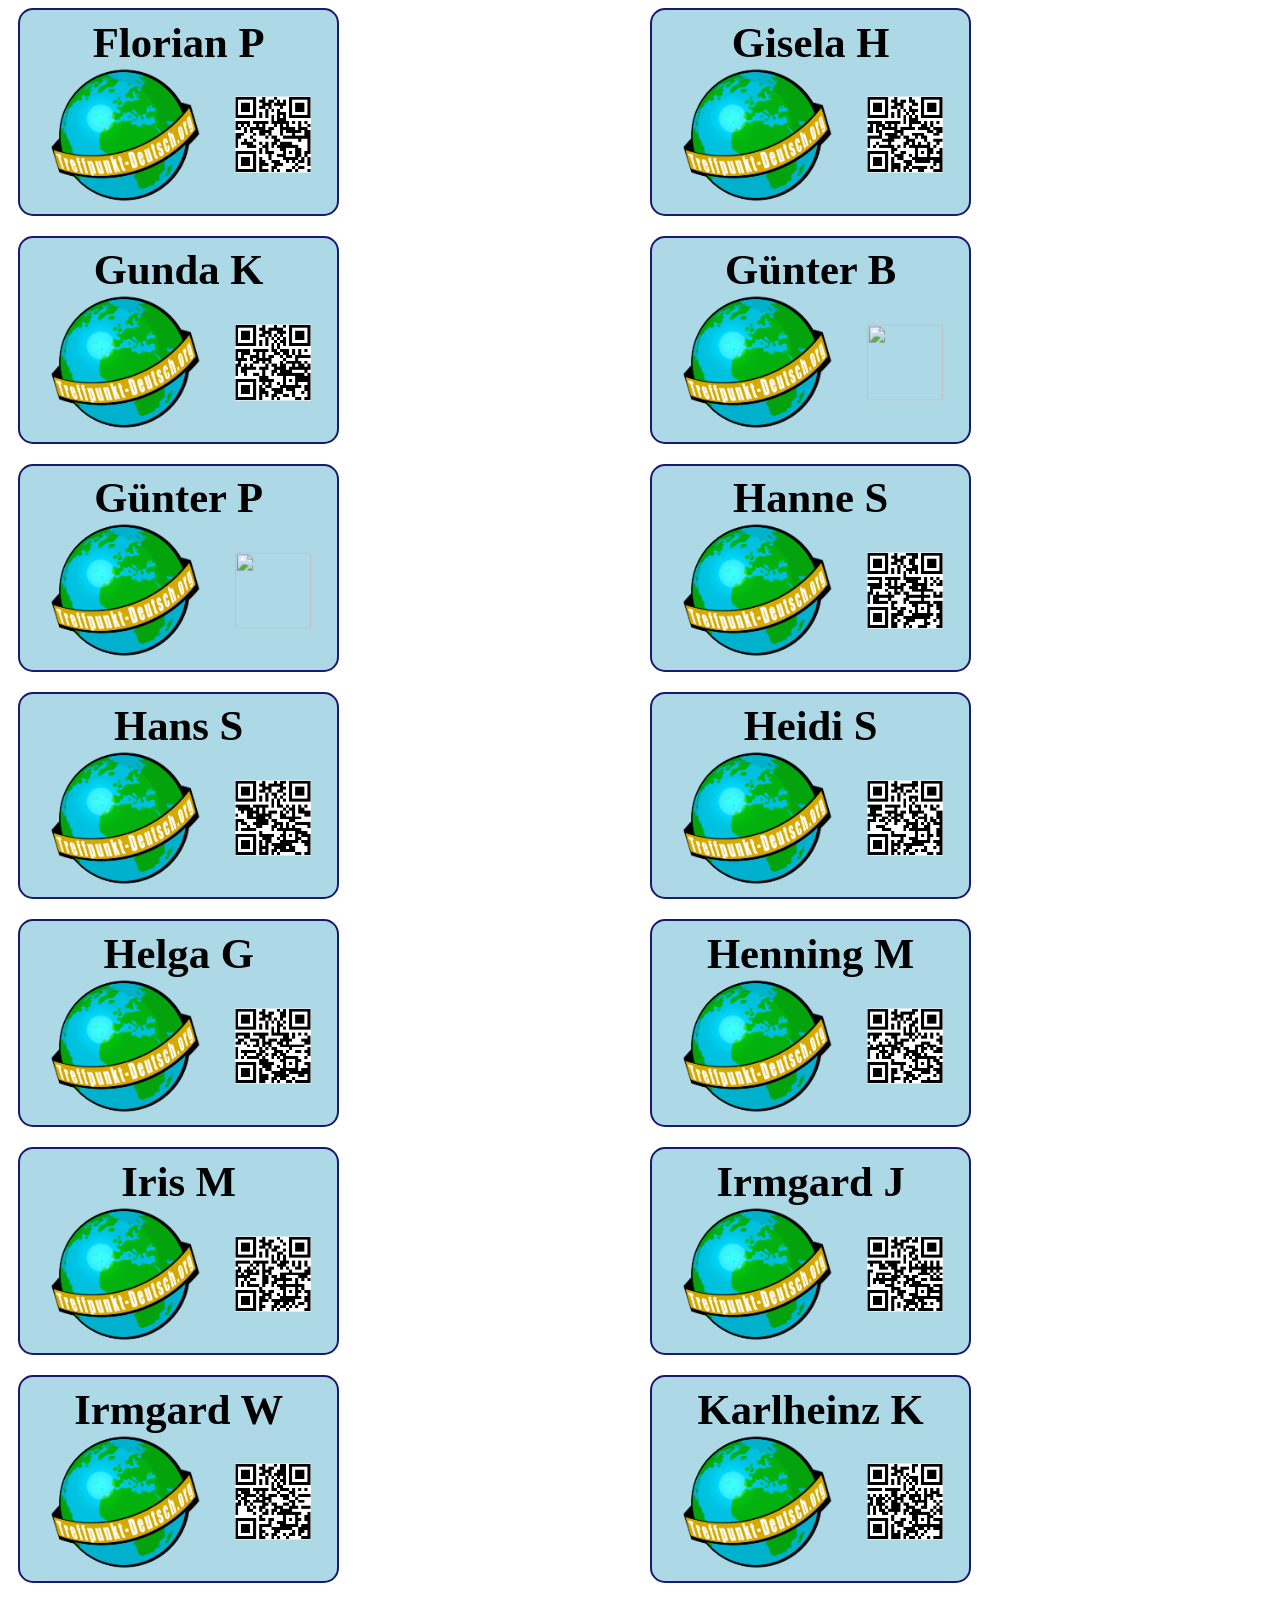
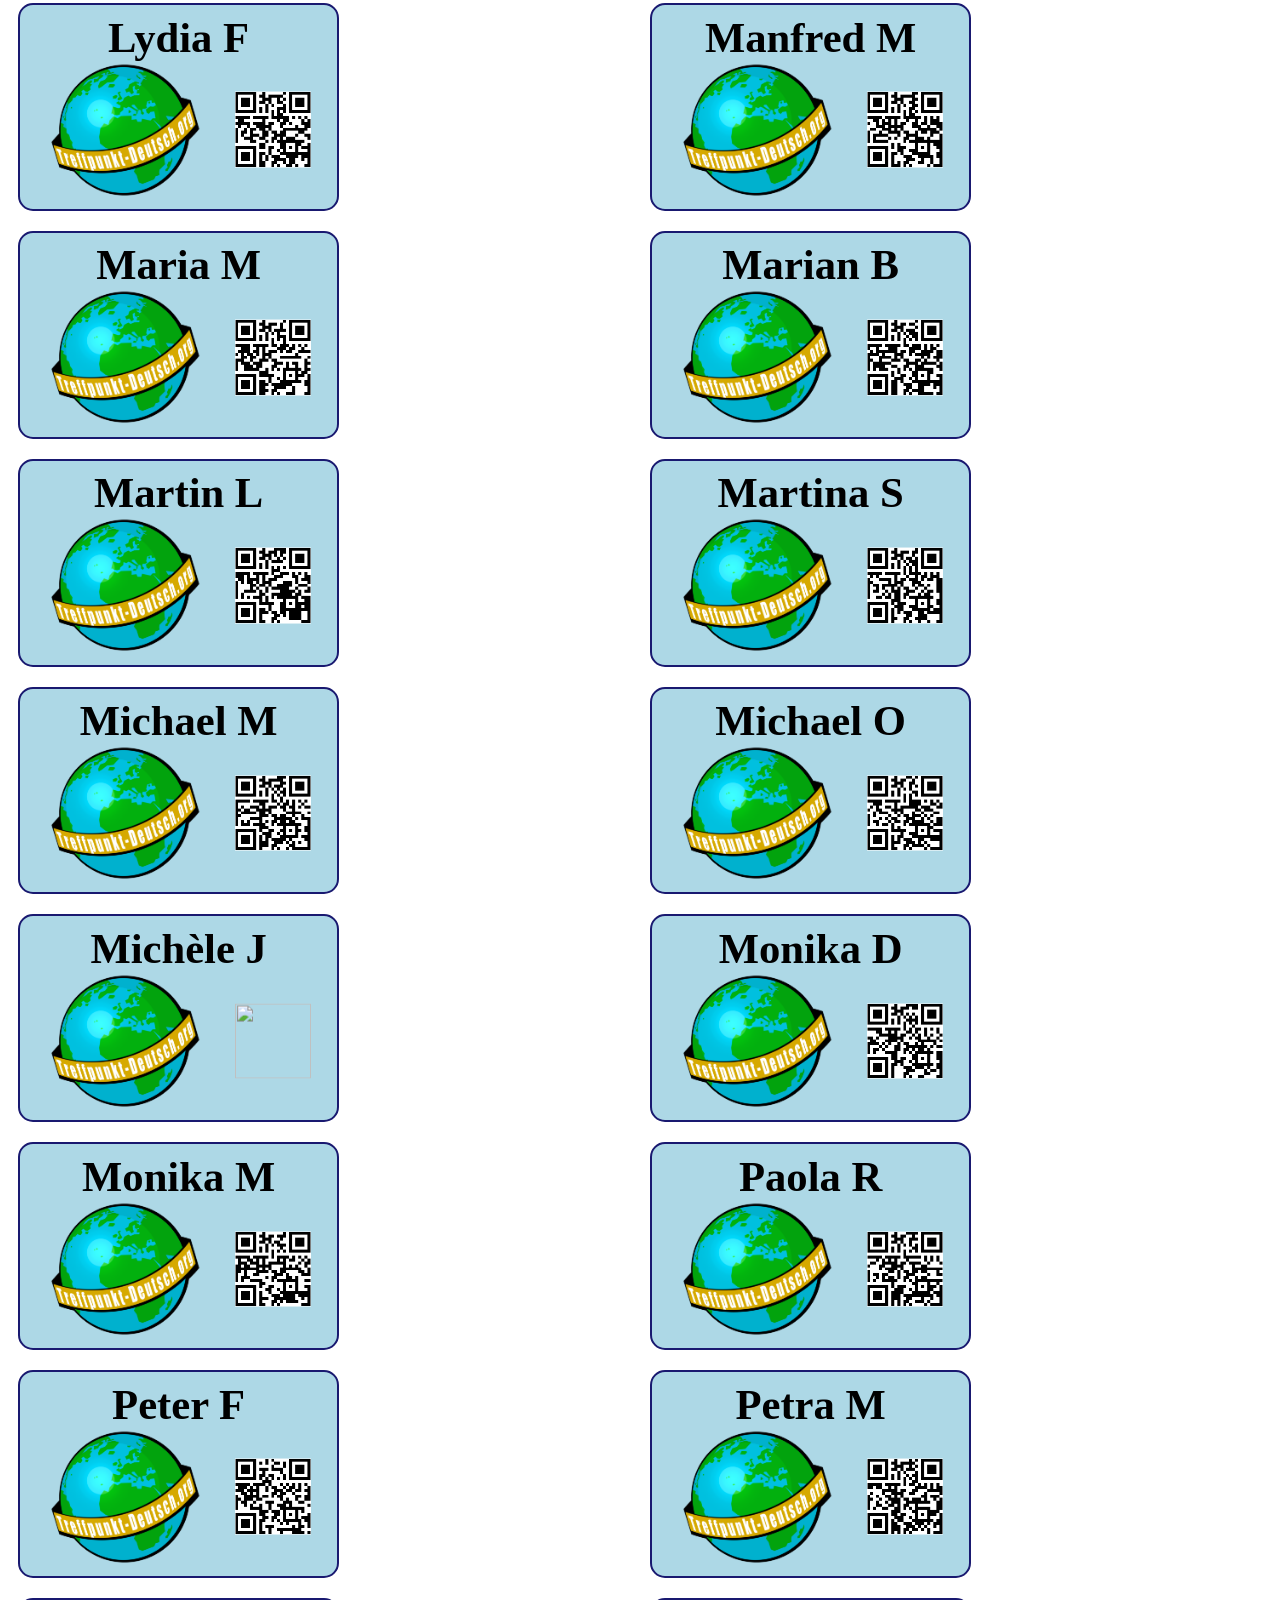
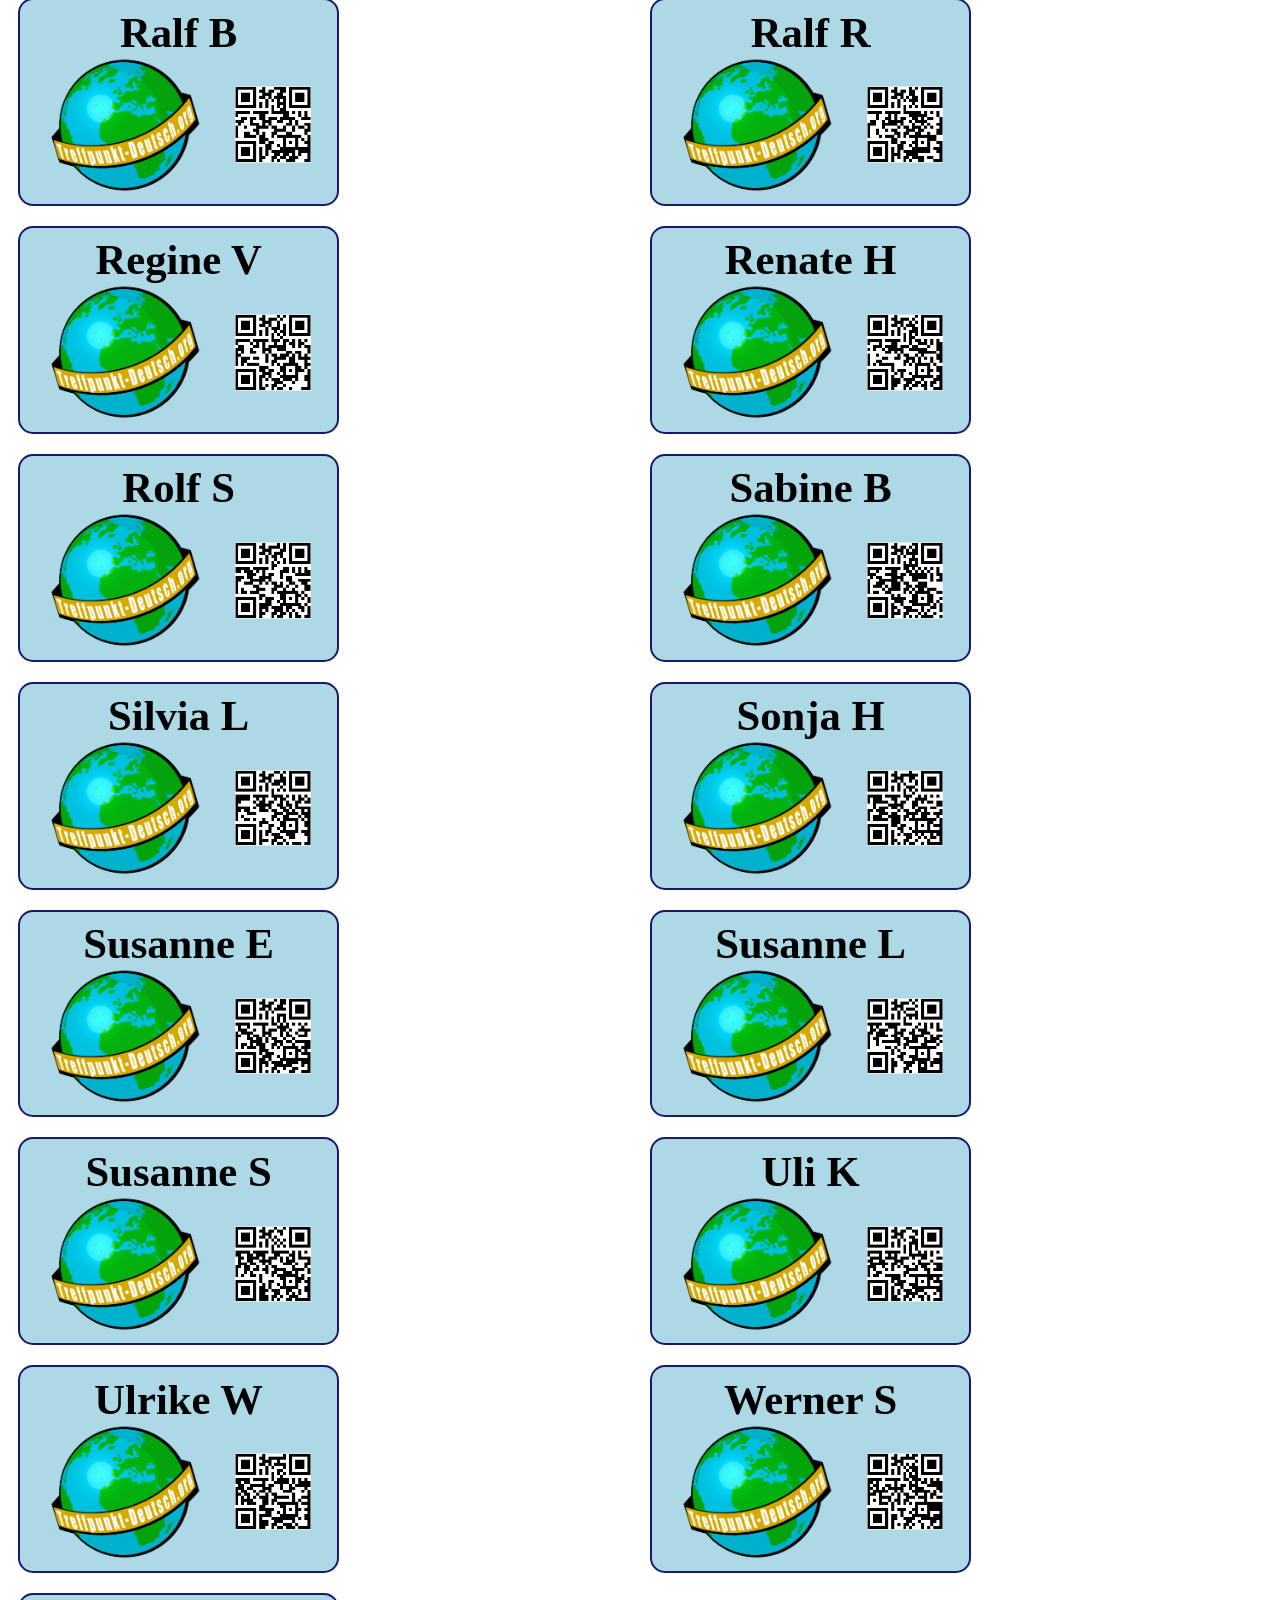
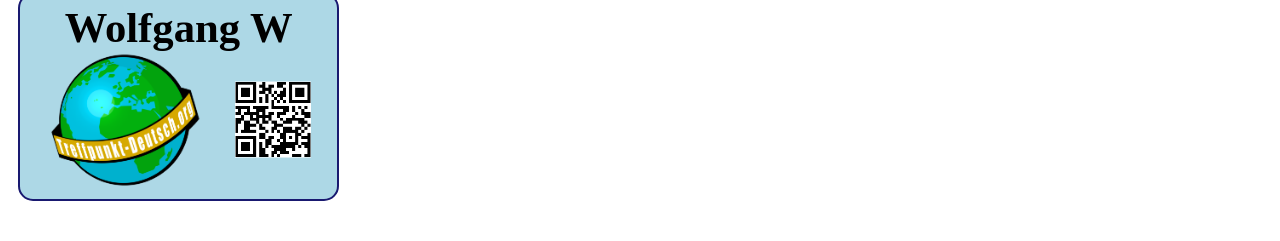
==== commit 25afb8d7: "Added new mentor" ====
--- a/TPD-Badge/index.html
+++ b/TPD-Badge/index.html
@@ -8,11 +8,11 @@
 <body>
     <div class="card pb">  <!-- .pb will create a page break in @media print -->
         <div class="name">
-            Annette B
-        </div>
-        <div class=qrcode>
-            <img class="logo" src="./treffpunkt-deutsch2.png"/>
-            <img class="qr" src="./qr-codes/Annette B.png"/>
+            Nadezhda A
+        </div>
+        <div class=qrcode>
+            <img class="logo" src="./treffpunkt-deutsch2.png"/>
+            <img class="qr" src="./qr-codes/Nadezhda A.png"/>
         </div>        
     </div>
     <div class="card">  
